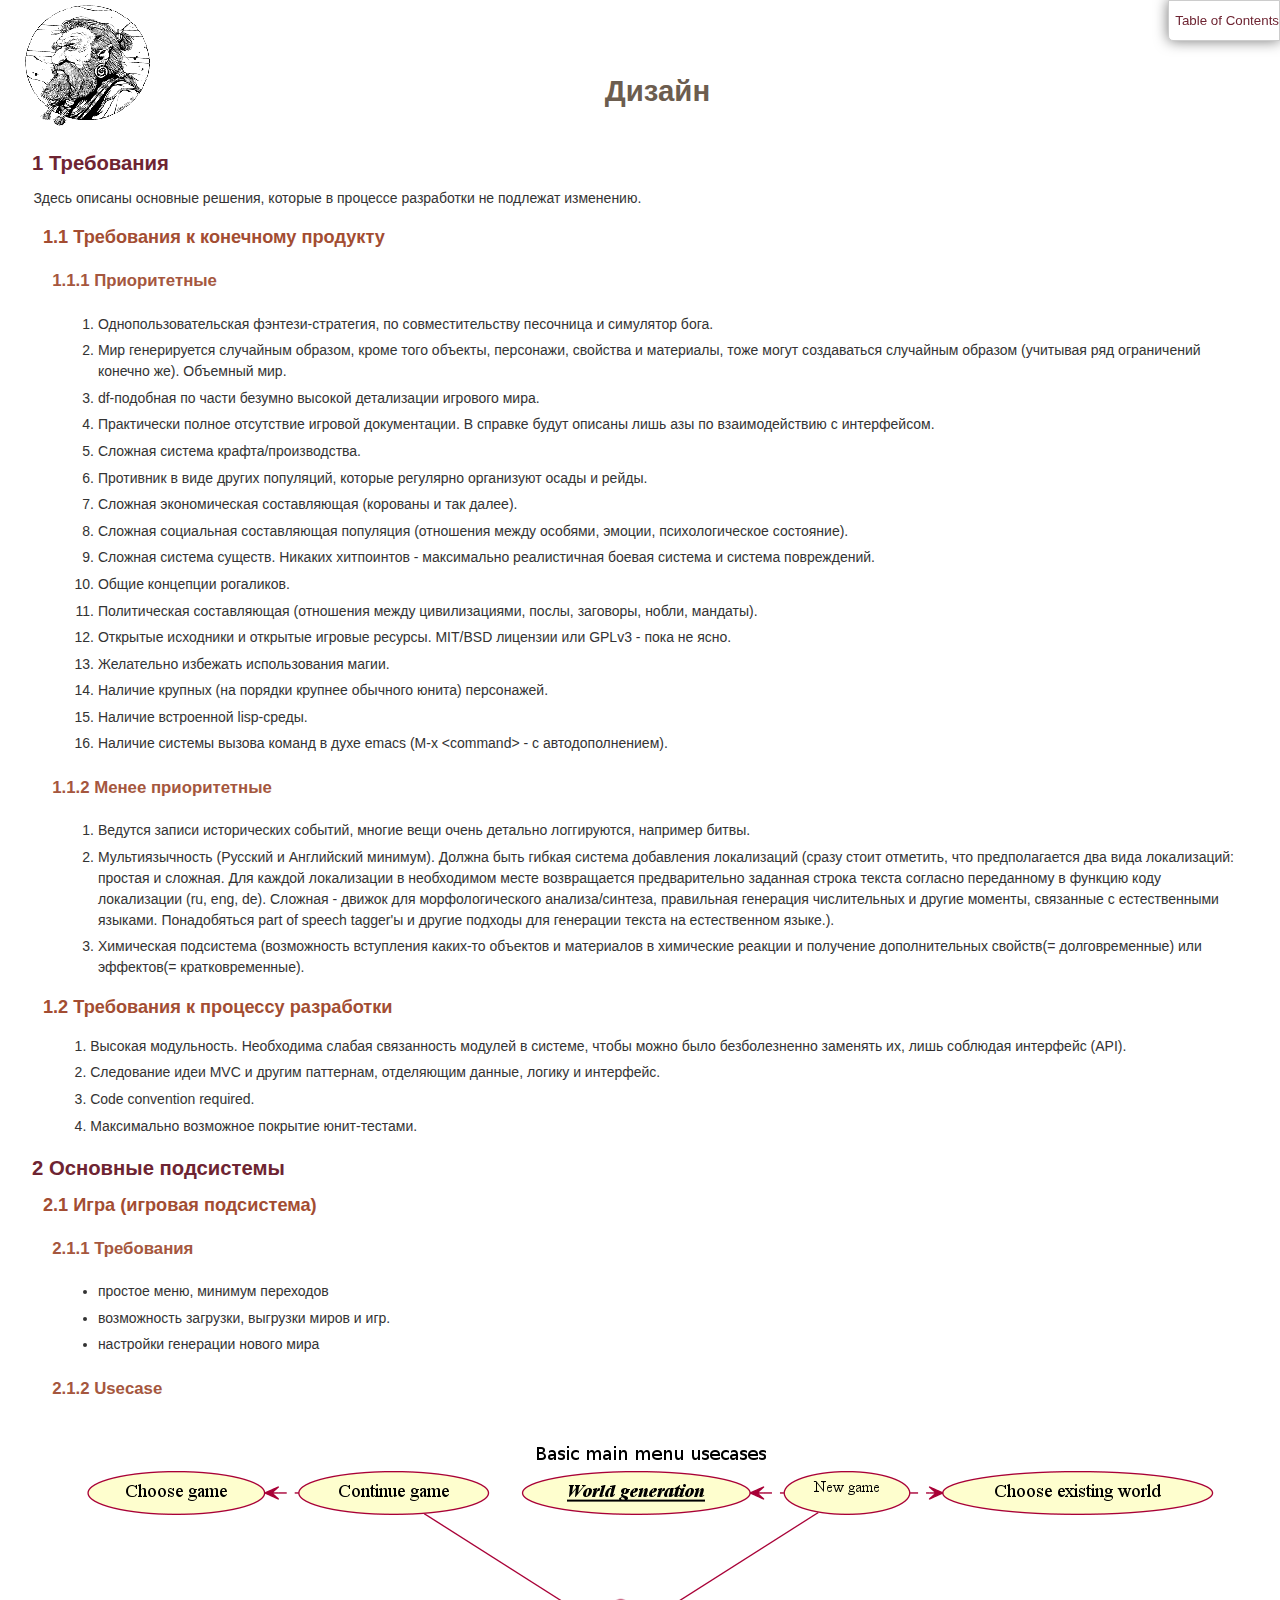
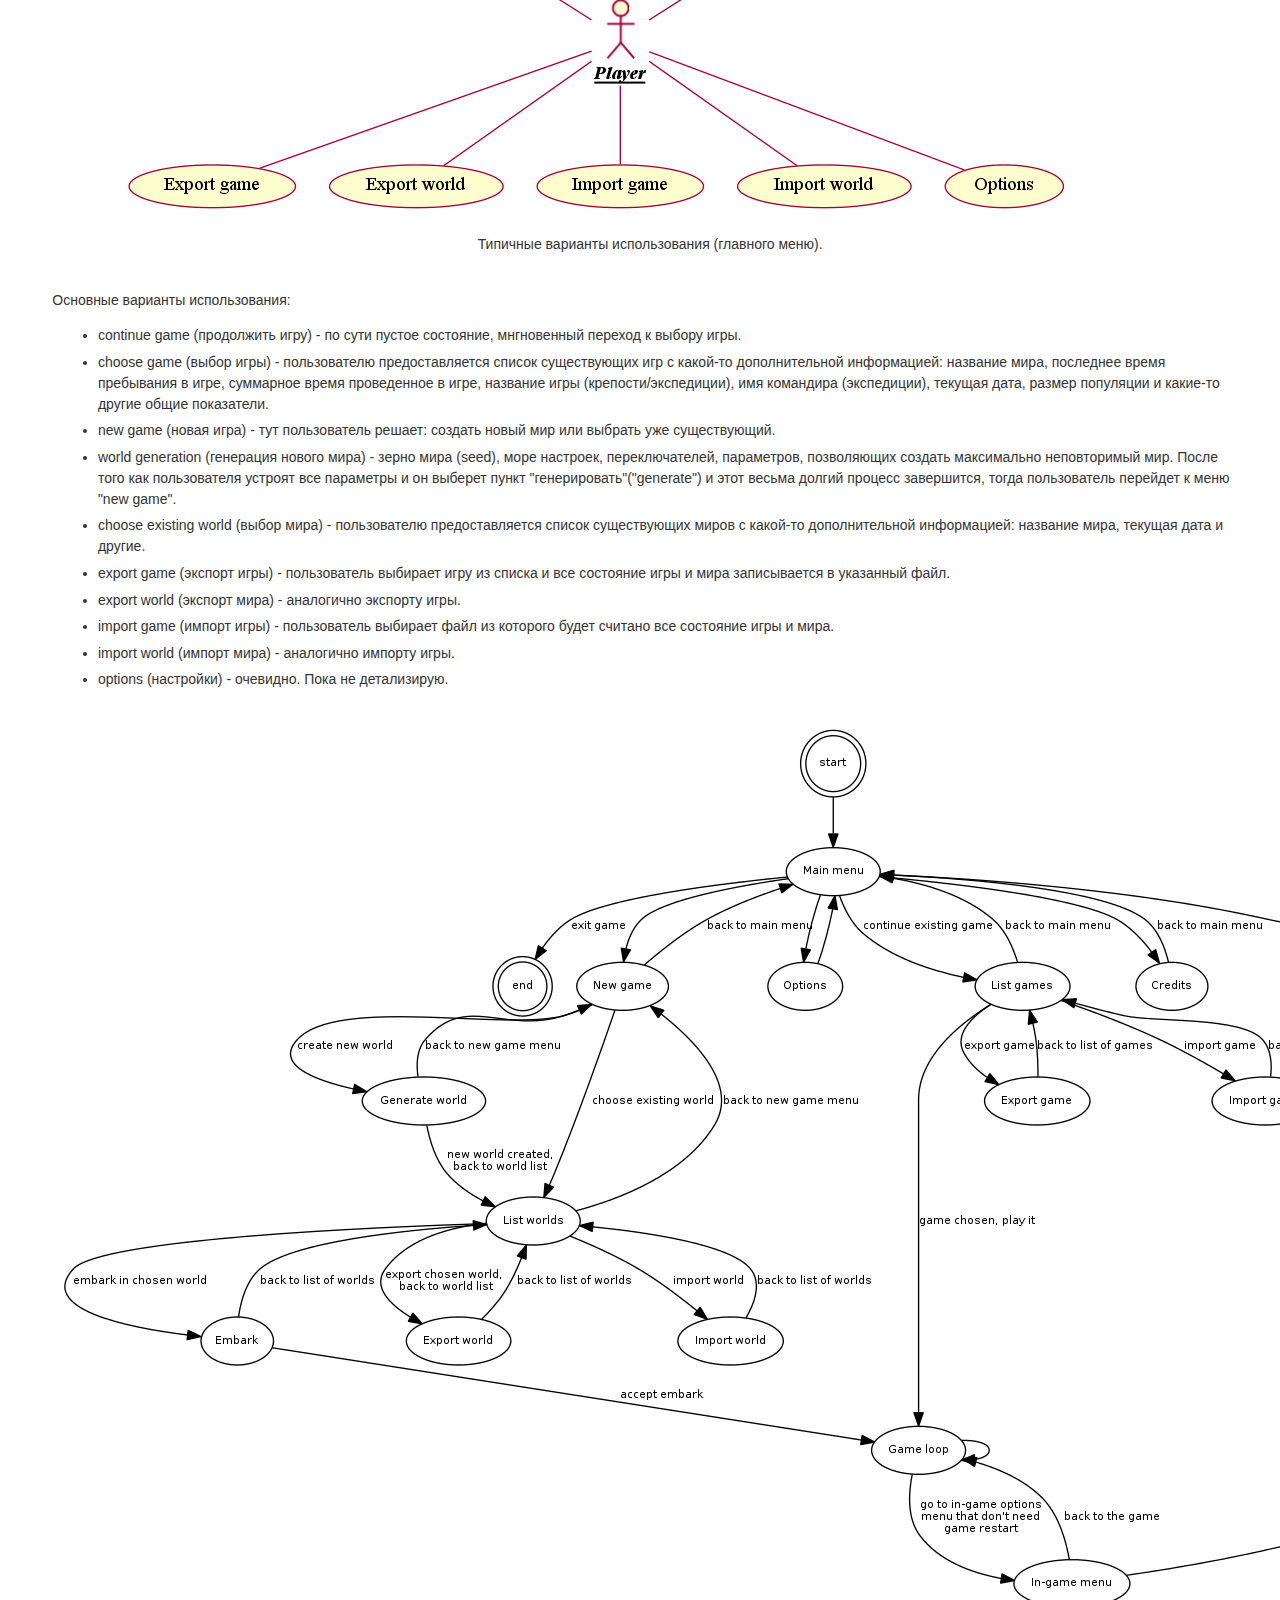
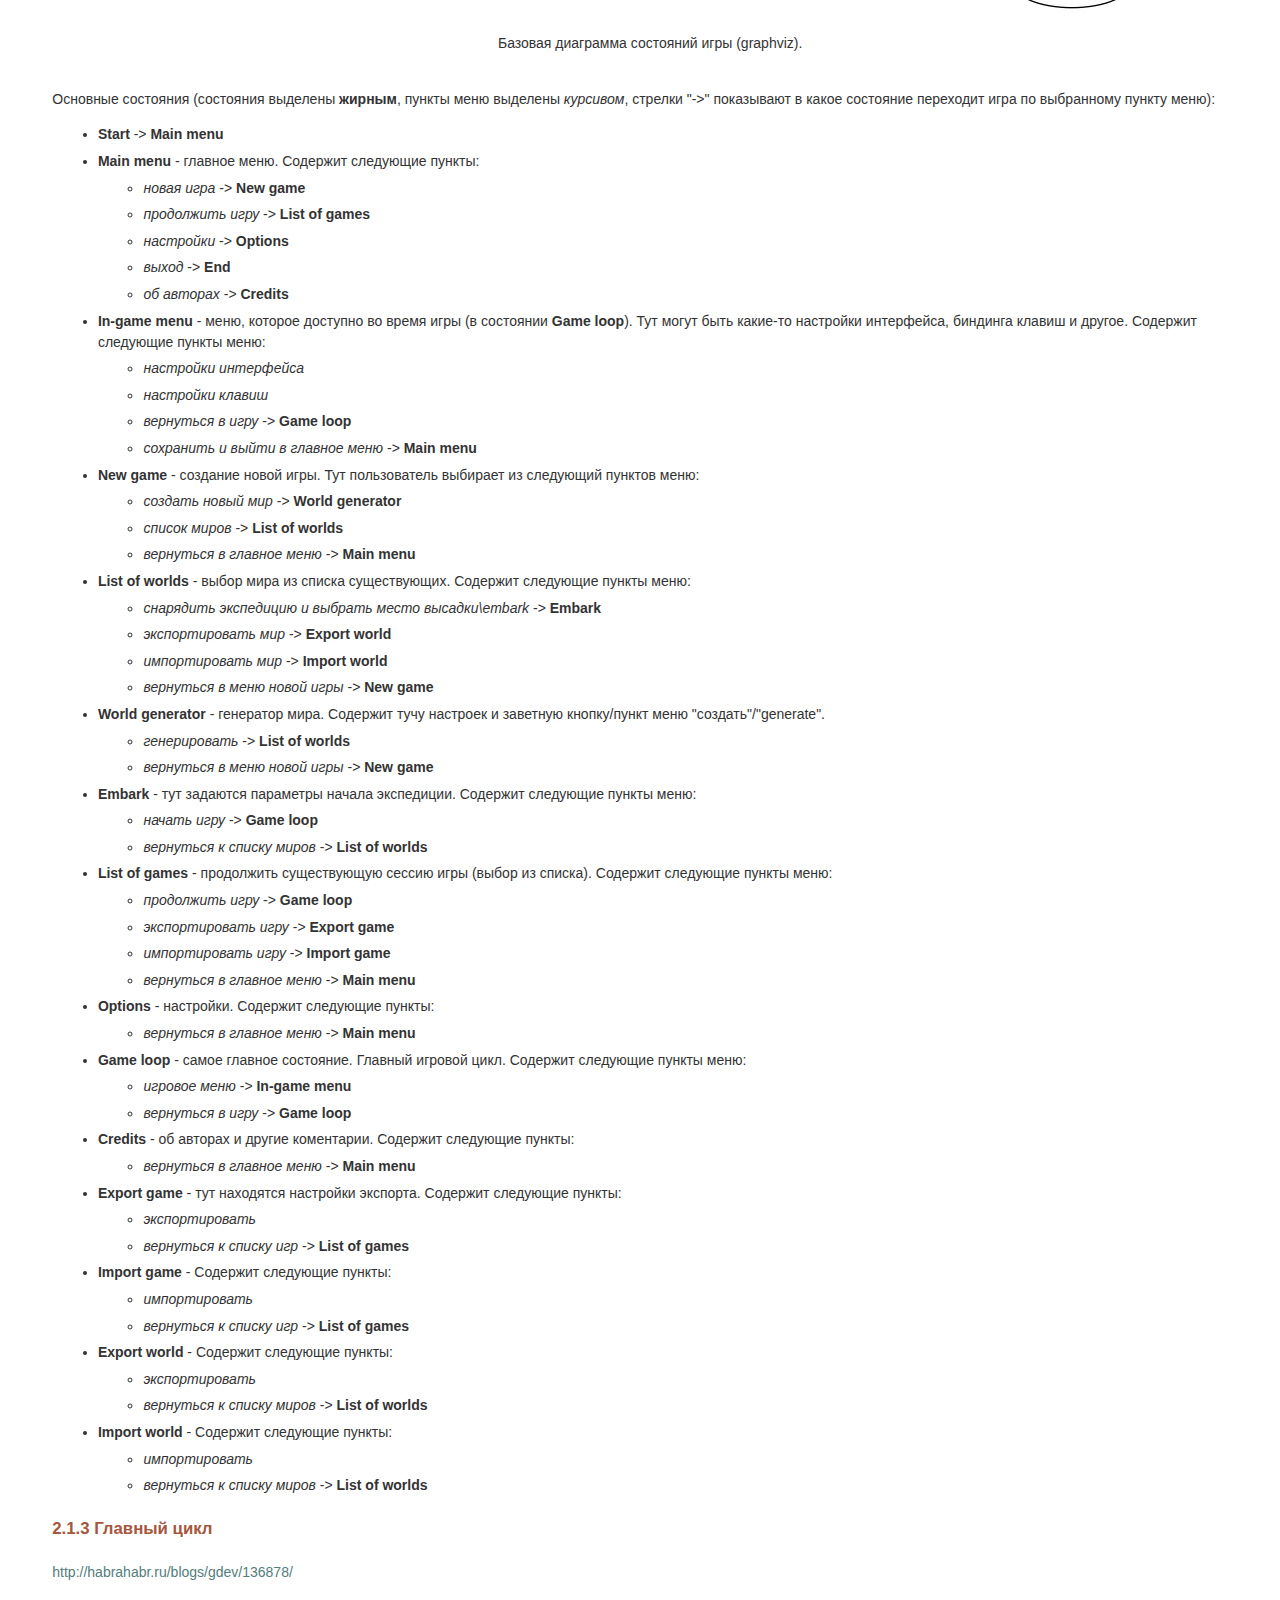
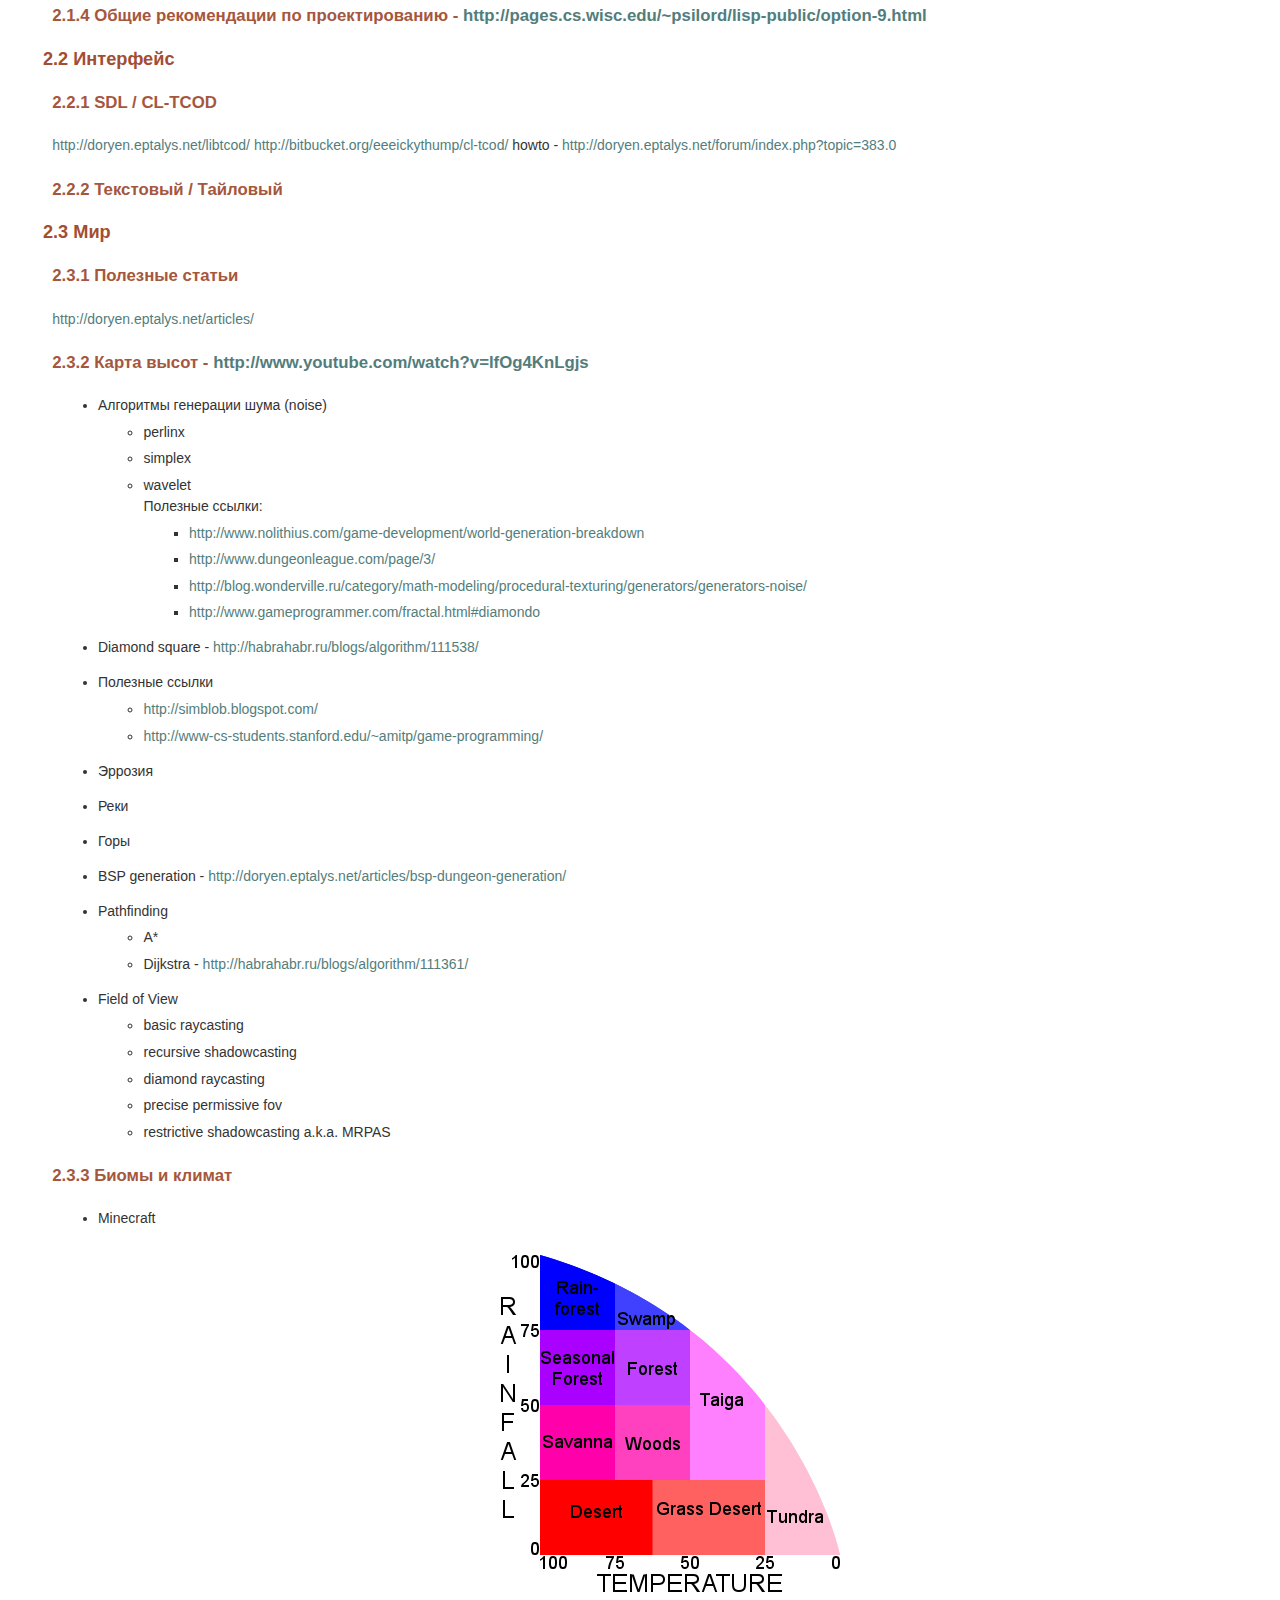
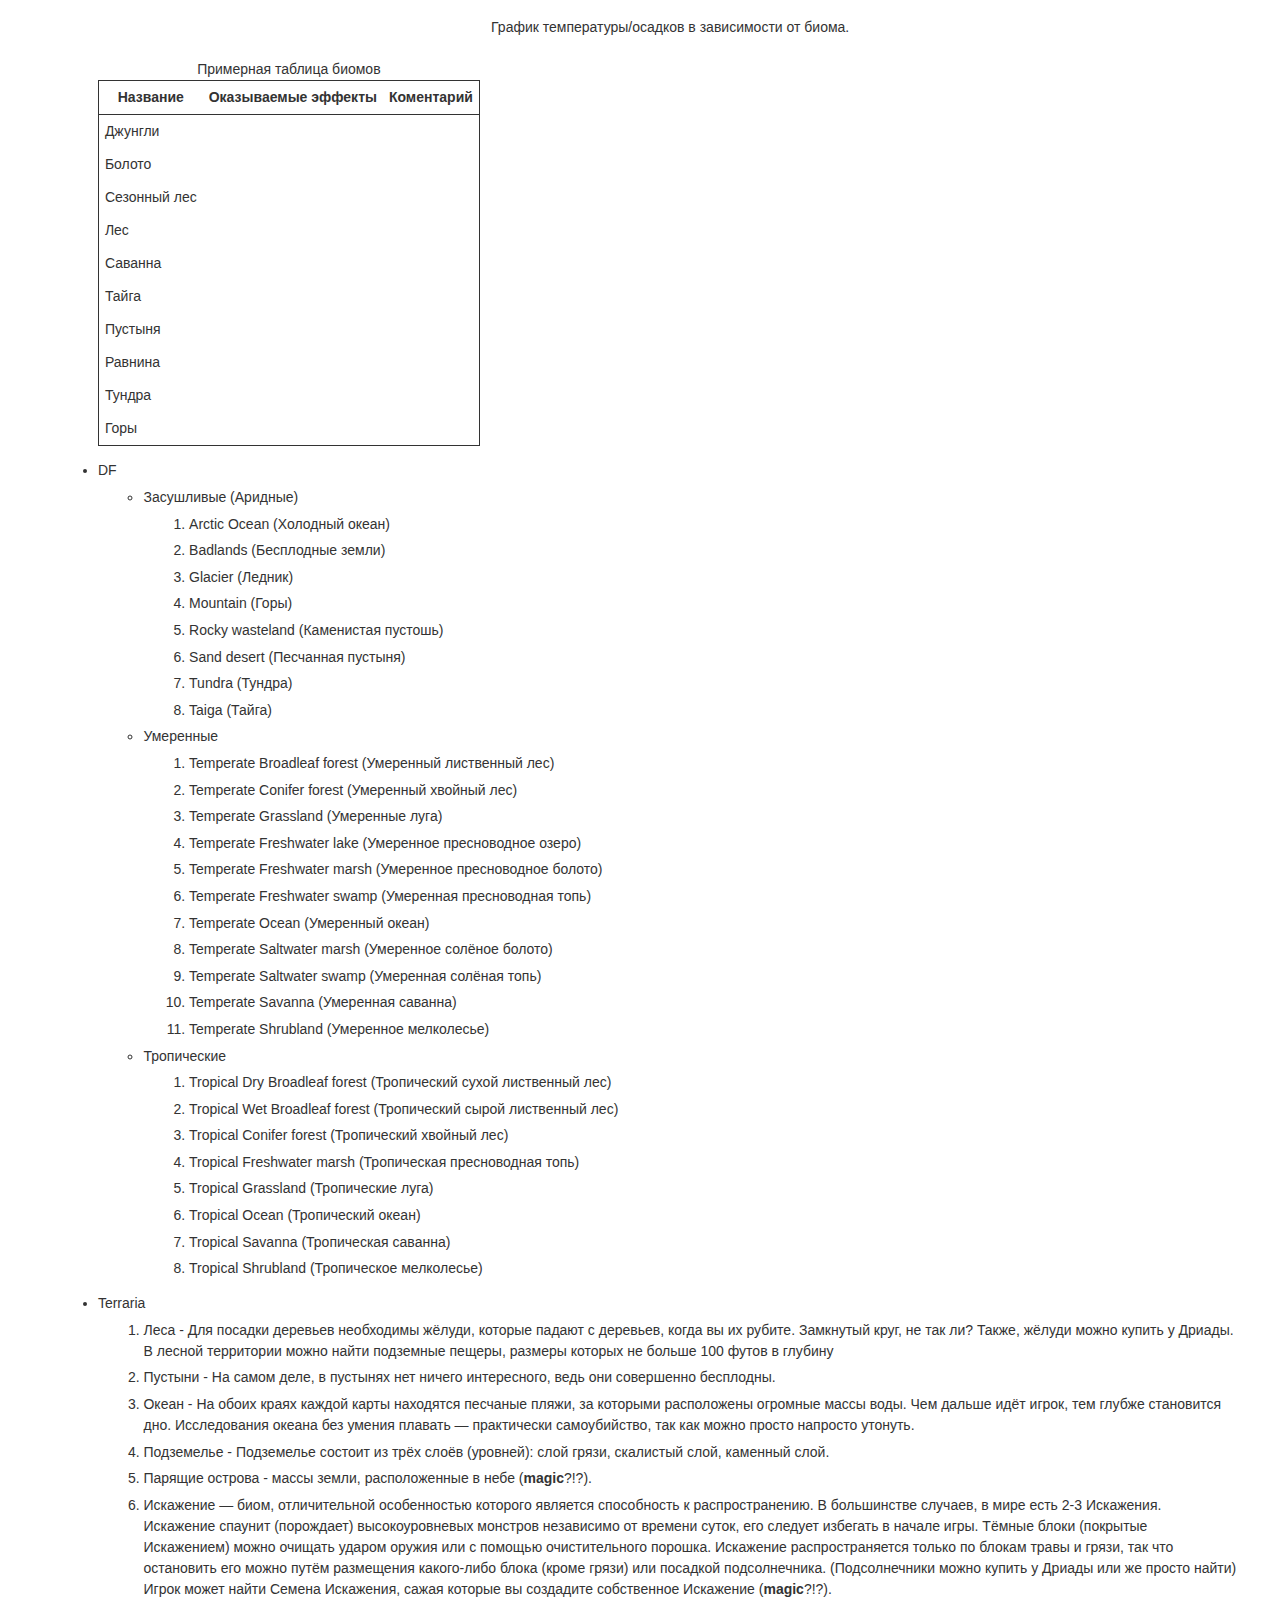
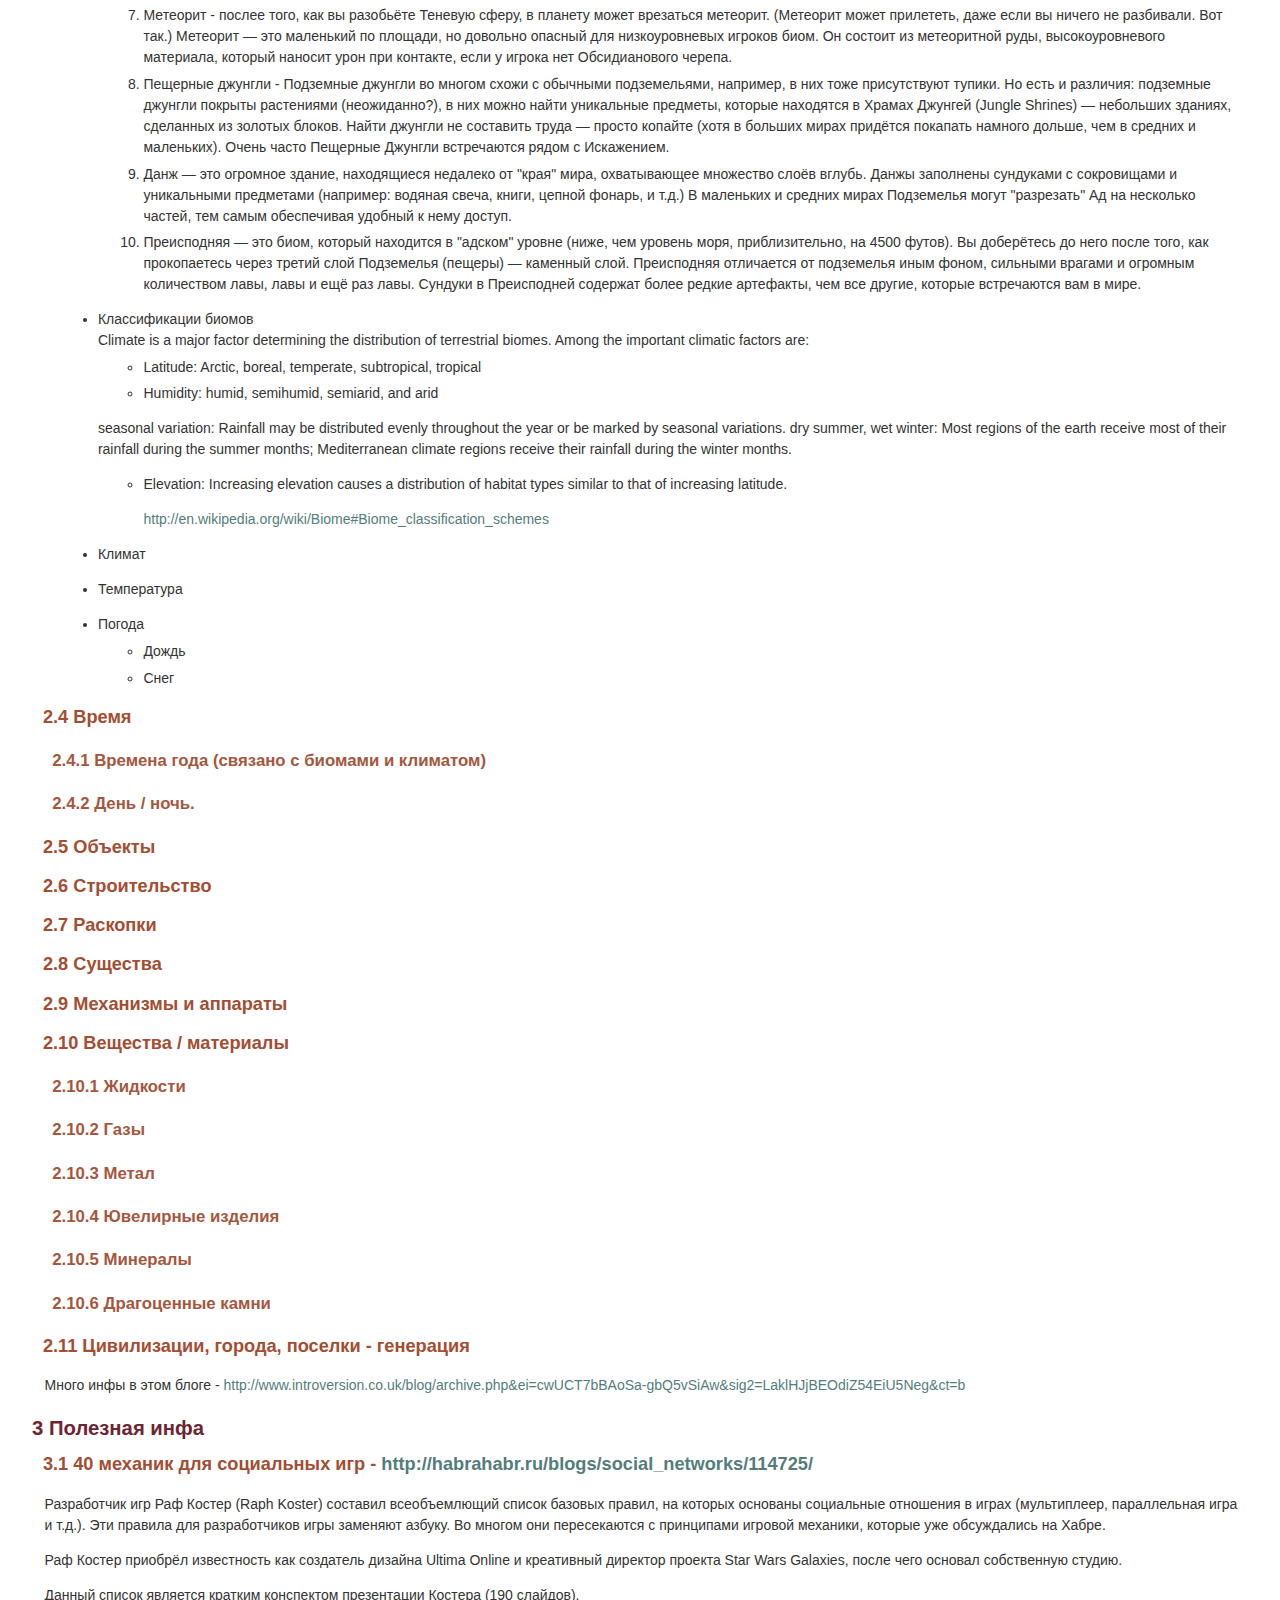
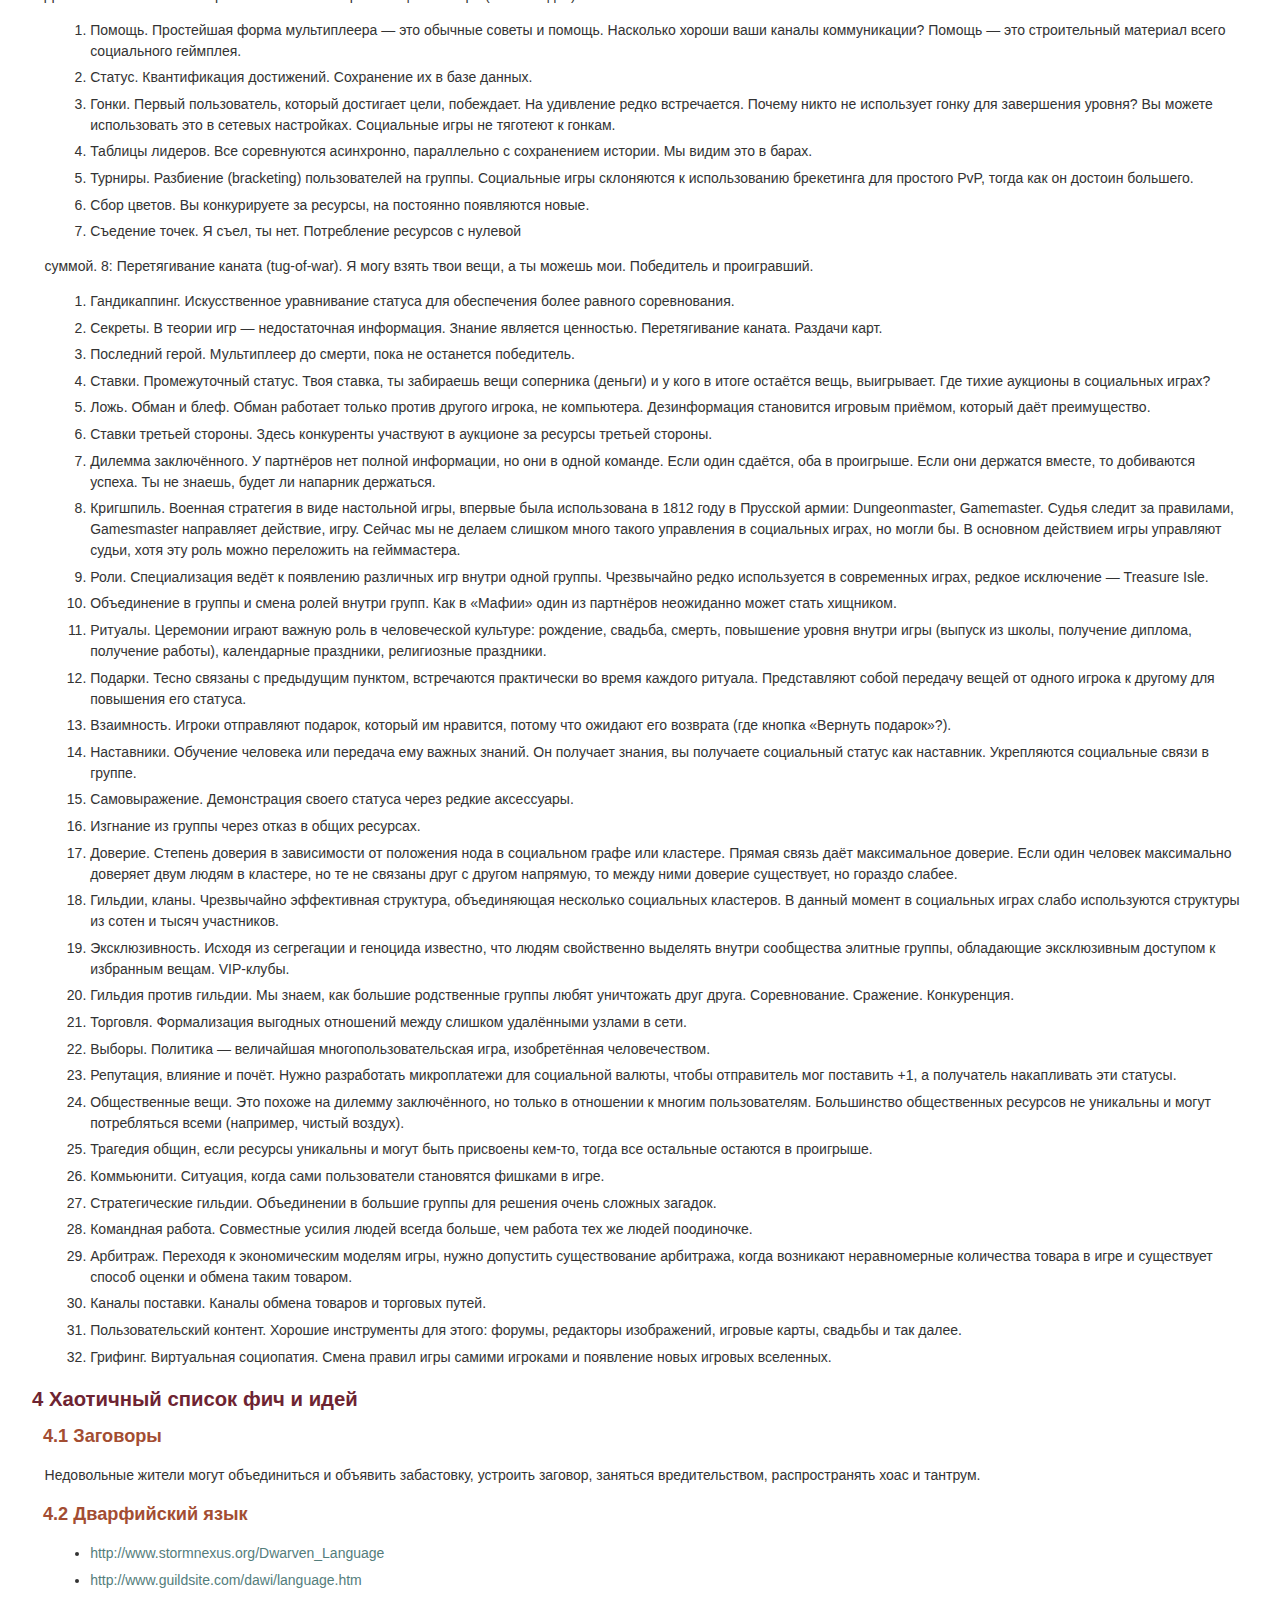
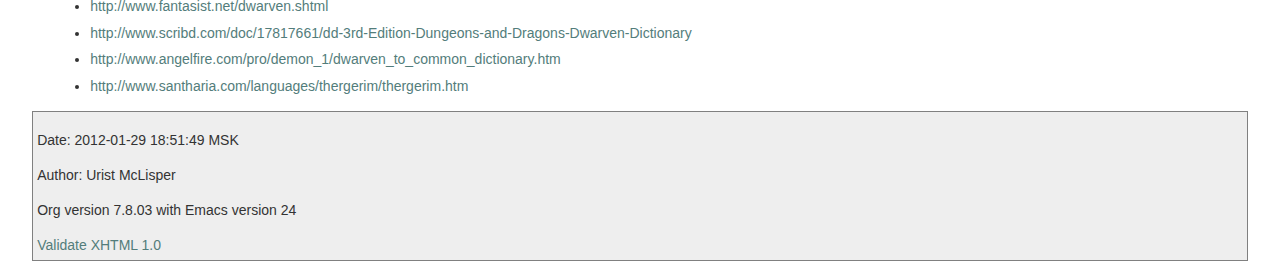
==== design.html @ 1c2ec96a "Проведена реструктуризация." ====
<?xml version="1.0" encoding="utf-8"?>
<!DOCTYPE html PUBLIC "-//W3C//DTD XHTML 1.0 Strict//EN"
               "http://www.w3.org/TR/xhtml1/DTD/xhtml1-strict.dtd">
<html xmlns="http://www.w3.org/1999/xhtml" lang="en" xml:lang="en">
<head>
<title>Дизайн</title>
<meta http-equiv="Content-Type" content="text/html;charset=utf-8"/>
<meta name="title" content="Дизайн"/>
<meta name="generator" content="Org-mode"/>
<meta name="generated" content="2012-01-29 18:51:49 MSK"/>
<meta name="author" content="Urist McLisper"/>
<meta name="description" content=""/>
<meta name="keywords" content=""/>
<style type="text/css">
 <!--/*--><![CDATA[/*><!--*/
  html { font-family: Times, serif; font-size: 12pt; }
  .title  { text-align: center; }
  .todo   { color: red; }
  .done   { color: green; }
  .tag    { background-color: #add8e6; font-weight:normal }
  .target { }
  .timestamp { color: #bebebe; }
  .timestamp-kwd { color: #5f9ea0; }
  .right  {margin-left:auto; margin-right:0px;  text-align:right;}
  .left   {margin-left:0px;  margin-right:auto; text-align:left;}
  .center {margin-left:auto; margin-right:auto; text-align:center;}
  p.verse { margin-left: 3% }
  pre {
	border: 1pt solid #AEBDCC;
	background-color: #F3F5F7;
	padding: 5pt;
	font-family: courier, monospace;
        font-size: 90%;
        overflow:auto;
  }
  table { border-collapse: collapse; }
  td, th { vertical-align: top;  }
  th.right  { text-align:center;  }
  th.left   { text-align:center;   }
  th.center { text-align:center; }
  td.right  { text-align:right;  }
  td.left   { text-align:left;   }
  td.center { text-align:center; }
  dt { font-weight: bold; }
  div.figure { padding: 0.5em; }
  div.figure p { text-align: center; }
  div.inlinetask {
    padding:10px;
    border:2px solid gray;
    margin:10px;
    background: #ffffcc;
  }
  textarea { overflow-x: auto; }
  .linenr { font-size:smaller }
  .code-highlighted {background-color:#ffff00;}
  .org-info-js_info-navigation { border-style:none; }
  #org-info-js_console-label { font-size:10px; font-weight:bold;
                               white-space:nowrap; }
  .org-info-js_search-highlight {background-color:#ffff00; color:#000000;
                                 font-weight:bold; }
  /*]]>*/-->
</style>
<link rel="stylesheet" type="text/css" href="css/worg.css" />
<script type="text/javascript">
<!--/*--><![CDATA[/*><!--*/
 function CodeHighlightOn(elem, id)
 {
   var target = document.getElementById(id);
   if(null != target) {
     elem.cacheClassElem = elem.className;
     elem.cacheClassTarget = target.className;
     target.className = "code-highlighted";
     elem.className   = "code-highlighted";
   }
 }
 function CodeHighlightOff(elem, id)
 {
   var target = document.getElementById(id);
   if(elem.cacheClassElem)
     elem.className = elem.cacheClassElem;
   if(elem.cacheClassTarget)
     target.className = elem.cacheClassTarget;
 }
/*]]>*///-->
</script>

</head>
<body>

<div id="preamble">

</div>

<div id="content">
<h1 class="title">Дизайн</h1>


<div id="table-of-contents">
<h2>Table of Contents</h2>
<div id="text-table-of-contents">
<ul>
<li><a href="#sec-1">1 Требования</a>
<ul>
<li><a href="#sec-1-1">1.1 Требования к конечному продукту</a>
<ul>
<li><a href="#sec-1-1-1">1.1.1 Приоритетные</a></li>
<li><a href="#sec-1-1-2">1.1.2 Менее приоритетные</a></li>
</ul>
</li>
<li><a href="#sec-1-2">1.2 Требования к процессу разработки</a></li>
</ul>
</li>
<li><a href="#sec-2">2 Основные подсистемы</a>
<ul>
<li><a href="#sec-2-1">2.1 Игра (игровая подсистема)</a>
<ul>
<li><a href="#sec-2-1-1">2.1.1 Требования</a></li>
<li><a href="#sec-2-1-2">2.1.2 Usecase</a></li>
<li><a href="#sec-2-1-3">2.1.3 Главный цикл</a></li>
<li><a href="#sec-2-1-4">2.1.4 Общие рекомендации по проектированию - http://pages.cs.wisc.edu/~psilord/lisp-public/option-9.html</a></li>
</ul>
</li>
<li><a href="#sec-2-2">2.2 Интерфейс</a>
<ul>
<li><a href="#sec-2-2-1">2.2.1 SDL / CL-TCOD</a></li>
<li><a href="#sec-2-2-2">2.2.2 Текстовый / Тайловый</a></li>
</ul>
</li>
<li><a href="#sec-2-3">2.3 Мир</a>
<ul>
<li><a href="#sec-2-3-1">2.3.1 Полезные статьи</a></li>
<li><a href="#sec-2-3-2">2.3.2 Карта высот - http://www.youtube.com/watch?v=lfOg4KnLgjs</a></li>
<li><a href="#sec-2-3-3">2.3.3 Биомы и климат</a></li>
</ul>
</li>
<li><a href="#sec-2-4">2.4 Время</a>
<ul>
<li><a href="#sec-2-4-1">2.4.1 Времена года (связано с биомами и климатом)</a></li>
<li><a href="#sec-2-4-2">2.4.2 День / ночь.</a></li>
</ul>
</li>
<li><a href="#sec-2-5">2.5 Объекты</a></li>
<li><a href="#sec-2-6">2.6 Строительство</a></li>
<li><a href="#sec-2-7">2.7 Раскопки</a></li>
<li><a href="#sec-2-8">2.8 Существа</a></li>
<li><a href="#sec-2-9">2.9 Механизмы и аппараты</a></li>
<li><a href="#sec-2-10">2.10 Вещества / материалы</a>
<ul>
<li><a href="#sec-2-10-1">2.10.1 Жидкости</a></li>
<li><a href="#sec-2-10-2">2.10.2 Газы</a></li>
<li><a href="#sec-2-10-3">2.10.3 Метал</a></li>
<li><a href="#sec-2-10-4">2.10.4 Ювелирные изделия</a></li>
<li><a href="#sec-2-10-5">2.10.5 Минералы</a></li>
<li><a href="#sec-2-10-6">2.10.6 Драгоценные камни</a></li>
</ul>
</li>
<li><a href="#sec-2-11">2.11 Цивилизации, города, поселки - генерация</a></li>
</ul>
</li>
<li><a href="#sec-3">3 Полезная инфа</a>
<ul>
<li><a href="#sec-3-1">3.1 40 механик для социальных игр - http://habrahabr.ru/blogs/social_networks/114725/</a></li>
</ul>
</li>
<li><a href="#sec-4">4 Хаотичный список фич и идей</a>
<ul>
<li><a href="#sec-4-1">4.1 Заговоры</a></li>
<li><a href="#sec-4-2">4.2 Дварфийский язык</a></li>
</ul>
</li>
</ul>
</div>
</div>

<div id="outline-container-1" class="outline-2">
<h2 id="sec-1"><span class="section-number-2">1</span> Требования</h2>
<div class="outline-text-2" id="text-1">

<p>Здесь описаны основные решения, которые в процессе разработки не
подлежат изменению.
</p>
</div>

<div id="outline-container-1-1" class="outline-3">
<h3 id="sec-1-1"><span class="section-number-3">1.1</span> Требования к конечному продукту</h3>
<div class="outline-text-3" id="text-1-1">


</div>

<div id="outline-container-1-1-1" class="outline-4">
<h4 id="sec-1-1-1"><span class="section-number-4">1.1.1</span> Приоритетные</h4>
<div class="outline-text-4" id="text-1-1-1">

<ol>
<li>Однопользовательская фэнтези-стратегия, по совместительству
   песочница и симулятор бога.
</li>
<li>Мир генерируется случайным образом, кроме того объекты, персонажи,
   свойства и материалы, тоже могут создаваться случайным образом
   (учитывая ряд ограничений конечно же). Объемный мир.
</li>
<li>df-подобная по части безумно высокой детализации игрового мира.
</li>
<li>Практически полное отсутствие игровой документации. В справке будут
   описаны лишь азы по взаимодействию с интерфейсом.
</li>
<li>Сложная система крафта/производства.
</li>
<li>Противник в виде других популяций, которые регулярно организуют
   осады и рейды.
</li>
<li>Сложная экономическая составляющая (корованы и так далее).
</li>
<li>Сложная социальная составляющая популяция (отношения между особями,
   эмоции, психологическое состояние).
</li>
<li>Сложная система существ. Никаких хитпоинтов - максимально
   реалистичная боевая система и система повреждений.
</li>
<li>Общие концепции рогаликов.
</li>
<li>Политическая составляющая (отношения между цивилизациями, послы,
    заговоры, нобли, мандаты).
</li>
<li>Открытые исходники и открытые игровые ресурсы. MIT/BSD лицензии или
     GPLv3 - пока не ясно.
</li>
<li>Желательно избежать использования магии.
</li>
<li>Наличие крупных (на порядки крупнее обычного юнита) персонажей.
</li>
<li>Наличие встроенной lisp-среды.
</li>
<li>Наличие системы вызова команд в духе emacs (M-x &lt;command&gt; - с автодополнением). 
</li>
</ol>

</div>

</div>

<div id="outline-container-1-1-2" class="outline-4">
<h4 id="sec-1-1-2"><span class="section-number-4">1.1.2</span> Менее приоритетные</h4>
<div class="outline-text-4" id="text-1-1-2">

<ol>
<li>Ведутся записи исторических событий, многие вещи очень детально
   логгируются, например битвы.
</li>
<li>Мультиязычность (Русский и Английский минимум). Должна быть гибкая
   система добавления локализаций (сразу стоит отметить, что
   предполагается два вида локализаций: простая и сложная. Для каждой
   локализации в необходимом месте возвращается предварительно
   заданная строка текста согласно переданному в функцию коду
   локализации (ru, eng, de). Сложная - движок для морфологического анализа/синтеза,
   правильная генерация числительных и другие моменты, связанные с
   естественными языками. Понадобяться part of speech tagger'ы и
   другие подходы для генерации текста на естественном языке.).
</li>
<li>Химическая подсистема (возможность вступления каких-то объектов и
   материалов в химические реакции и получение дополнительных
   свойств(= долговременные) или эффектов(= кратковременные).
</li>
</ol>

</div>
</div>

</div>

<div id="outline-container-1-2" class="outline-3">
<h3 id="sec-1-2"><span class="section-number-3">1.2</span> Требования к процессу разработки</h3>
<div class="outline-text-3" id="text-1-2">

<ol>
<li>Высокая модульность. Необходима слабая связанность модулей в
   системе, чтобы можно было безболезненно заменять их, лишь соблюдая
   интерфейс (API).
</li>
<li>Следование идеи MVC и другим паттернам, отделяющим данные, логику и интерфейс.
</li>
<li>Code convention required.
</li>
<li>Максимально возможное покрытие юнит-тестами.
</li>
</ol>

</div>
</div>

</div>

<div id="outline-container-2" class="outline-2">
<h2 id="sec-2"><span class="section-number-2">2</span> Основные подсистемы</h2>
<div class="outline-text-2" id="text-2">


</div>

<div id="outline-container-2-1" class="outline-3">
<h3 id="sec-2-1"><span class="section-number-3">2.1</span> Игра (игровая подсистема)</h3>
<div class="outline-text-3" id="text-2-1">


</div>

<div id="outline-container-2-1-1" class="outline-4">
<h4 id="sec-2-1-1"><span class="section-number-4">2.1.1</span> Требования</h4>
<div class="outline-text-4" id="text-2-1-1">

<ul>
<li>простое меню, минимум переходов
</li>
<li>возможность загрузки, выгрузки миров и игр.
</li>
<li>настройки генерации нового мира
</li>
</ul>

</div>

</div>

<div id="outline-container-2-1-2" class="outline-4">
<h4 id="sec-2-1-2"><span class="section-number-4">2.1.2</span> Usecase</h4>
<div class="outline-text-4" id="text-2-1-2">




<div class="figure">
<p><img src="./img/plantuml-usecases-main-menu.png"  alt="./img/plantuml-usecases-main-menu.png" /></p>
<p>Типичные варианты использования (главного меню).</p>
</div>

<p>
Основные варианты использования:
</p><ul>
<li>continue game (продолжить игру) - по сути пустое состояние,
  мнгновенный переход к выбору игры.
</li>
<li>choose game (выбор игры) - пользователю предоставляется список
  существующих игр с какой-то дополнительной информацией: название
  мира, последнее время пребывания в игре, суммарное время проведенное
  в игре, название игры (крепости/экспедиции), имя командира
  (экспедиции), текущая дата, размер популяции и какие-то другие общие
  показатели.
</li>
<li>new game (новая игра) - тут пользователь решает: создать новый мир
  или выбрать уже существующий.
</li>
<li>world generation (генерация нового мира) - зерно мира (seed), море настроек,
  переключателей, параметров, позволяющих создать максимально
  неповторимый мир. После того как пользователя устроят все параметры
  и он выберет пункт "генерировать"("generate") и этот весьма долгий
  процесс завершится, тогда пользователь перейдет к меню "new game".
</li>
<li>choose existing world (выбор мира) - пользователю предоставляется список
  существующих миров с какой-то дополнительной информацией: название
  мира, текущая дата и другие.
</li>
<li>export game (экспорт игры) - пользователь выбирает игру из списка и
  все состояние игры и мира записывается в указанный файл.
</li>
<li>export world (экспорт мира) - аналогично экспорту игры.
</li>
<li>import game (импорт игры) - пользователь выбирает файл из которого
  будет считано все состояние игры и мира. 
</li>
<li>import world (импорт мира) - аналогично импорту игры.
</li>
<li>options (настройки) - очевидно. Пока не детализирую.
</li>
</ul>






<div class="figure">
<p><img src="./img/graphviz-state-main-menu.png"  alt="./img/graphviz-state-main-menu.png" /></p>
<p>Базовая диаграмма состояний игры (graphviz).</p>
</div>

<p>
Основные состояния (состояния выделены <b>жирным</b>, пункты меню выделены
<i>курсивом</i>, стрелки "-&gt;" показывают в какое состояние переходит игра по
выбранному пункту меню):
</p><ul>
<li><b>Start</b> -&gt; <b>Main menu</b>
</li>
<li><b>Main menu</b> - главное меню. Содержит следующие пункты:
<ul>
<li><i>новая игра</i>      -&gt; <b>New game</b>
</li>
<li><i>продолжить игру</i> -&gt; <b>List of games</b>
</li>
<li><i>настройки</i>       -&gt; <b>Options</b>
</li>
<li><i>выход</i>           -&gt; <b>End</b>
</li>
<li><i>об авторах</i>      -&gt; <b>Credits</b>
</li>
</ul>

</li>
<li><b>In-game menu</b> - меню, которое доступно во время игры (в состоянии
  <b>Game loop</b>). Тут могут быть какие-то настройки интерфейса, биндинга
  клавиш и другое. Содержит следующие пункты меню:
<ul>
<li><i>настройки интерфейса</i>
</li>
<li><i>настройки клавиш</i>
</li>
<li><i>вернуться в игру</i>                 -&gt; <b>Game loop</b>
</li>
<li><i>сохранить и выйти в главное меню</i> -&gt; <b>Main menu</b>
</li>
</ul>

</li>
<li><b>New game</b> - создание новой игры. Тут пользователь выбирает из
  следующий пунктов меню:
<ul>
<li><i>создать новый мир</i>        -&gt; <b>World generator</b>
</li>
<li><i>список миров</i>             -&gt; <b>List of worlds</b>
</li>
<li><i>вернуться в главное меню</i> -&gt; <b>Main menu</b>
</li>
</ul>

</li>
<li><b>List of worlds</b> - выбор мира из списка существующих. Содержит
  следующие пункты меню:
<ul>
<li><i>снарядить экспедицию и выбрать место высадки\embark</i> -&gt; <b>Embark</b>
</li>
<li><i>экспортировать мир</i>                                  -&gt; <b>Export world</b>
</li>
<li><i>импортировать мир</i>                                   -&gt; <b>Import world</b>
</li>
<li><i>вернуться в меню новой игры</i>                         -&gt; <b>New game</b>
</li>
</ul>

</li>
<li><b>World generator</b> - генератор мира. Содержит тучу настроек и
  заветную кнопку/пункт меню "создать"/"generate".
<ul>
<li><i>генерировать</i>                -&gt; <b>List of worlds</b>
</li>
<li><i>вернуться в меню новой игры</i> -&gt; <b>New game</b>
</li>
</ul>

</li>
<li><b>Embark</b> - тут задаются параметры начала экспедиции. Содержит
  следующие пункты меню:
<ul>
<li><i>начать игру</i>              -&gt; <b>Game loop</b>
</li>
<li><i>вернуться к списку миров</i> -&gt; <b>List of worlds</b>
</li>
</ul>

</li>
<li><b>List of games</b> - продолжить существующую сессию игры (выбор из
  списка). Содержит следующие пункты меню:
<ul>
<li><i>продолжить игру</i>          -&gt; <b>Game loop</b>
</li>
<li><i>экспортировать игру</i>      -&gt; <b>Export game</b>
</li>
<li><i>импортировать игру</i>       -&gt; <b>Import game</b>
</li>
<li><i>вернуться в главное меню</i> -&gt; <b>Main menu</b>
</li>
</ul>

</li>
<li><b>Options</b> - настройки. Содержит следующие пункты:
<ul>
<li><i>вернуться в главное меню</i> -&gt; <b>Main menu</b>
</li>
</ul>

</li>
<li><b>Game loop</b> - самое главное состояние. Главный игровой
  цикл. Содержит следующие пункты меню:
<ul>
<li><i>игровое меню</i>     -&gt; <b>In-game menu</b>
</li>
<li><i>вернуться в игру</i> -&gt; <b>Game loop</b>
</li>
</ul>

</li>
<li><b>Credits</b> - об авторах и другие коментарии. Содержит следующие
  пункты:
<ul>
<li><i>вернуться в главное меню</i> -&gt; <b>Main menu</b>
</li>
</ul>

</li>
<li><b>Export game</b> - тут находятся настройки экспорта. Содержит следующие
  пункты:
<ul>
<li><i>экспортировать</i>
</li>
<li><i>вернуться к списку игр</i> -&gt; <b>List of games</b>
</li>
</ul>

</li>
<li><b>Import game</b> - Содержит следующие
  пункты:
<ul>
<li><i>импортировать</i>
</li>
<li><i>вернуться к списку игр</i> -&gt; <b>List of games</b>
</li>
</ul>

</li>
<li><b>Export world</b> - Содержит следующие
  пункты:
<ul>
<li><i>экспортировать</i>
</li>
<li><i>вернуться к списку миров</i> -&gt; <b>List of worlds</b>
</li>
</ul>

</li>
<li><b>Import world</b> - Содержит следующие
  пункты:
<ul>
<li><i>импортировать</i>
</li>
<li><i>вернуться к списку миров</i> -&gt; <b>List of worlds</b>
</li>
</ul>

</li>
</ul>


</div>

</div>

<div id="outline-container-2-1-3" class="outline-4">
<h4 id="sec-2-1-3"><span class="section-number-4">2.1.3</span> Главный цикл</h4>
<div class="outline-text-4" id="text-2-1-3">

<p><a href="http://habrahabr.ru/blogs/gdev/136878/">http://habrahabr.ru/blogs/gdev/136878/</a>
</p></div>

</div>

<div id="outline-container-2-1-4" class="outline-4">
<h4 id="sec-2-1-4"><span class="section-number-4">2.1.4</span> Общие рекомендации по проектированию - <a href="http://pages.cs.wisc.edu/~psilord/lisp-public/option-9.html">http://pages.cs.wisc.edu/~psilord/lisp-public/option-9.html</a></h4>
<div class="outline-text-4" id="text-2-1-4">

</div>
</div>

</div>

<div id="outline-container-2-2" class="outline-3">
<h3 id="sec-2-2"><span class="section-number-3">2.2</span> Интерфейс</h3>
<div class="outline-text-3" id="text-2-2">


</div>

<div id="outline-container-2-2-1" class="outline-4">
<h4 id="sec-2-2-1"><span class="section-number-4">2.2.1</span> SDL / CL-TCOD</h4>
<div class="outline-text-4" id="text-2-2-1">

<p><a href="http://doryen.eptalys.net/libtcod/">http://doryen.eptalys.net/libtcod/</a>
<a href="http://bitbucket.org/eeeickythump/cl-tcod/">http://bitbucket.org/eeeickythump/cl-tcod/</a>
howto - <a href="http://doryen.eptalys.net/forum/index.php?topic=383.0">http://doryen.eptalys.net/forum/index.php?topic=383.0</a>
</p></div>

</div>

<div id="outline-container-2-2-2" class="outline-4">
<h4 id="sec-2-2-2"><span class="section-number-4">2.2.2</span> Текстовый / Тайловый</h4>
<div class="outline-text-4" id="text-2-2-2">

</div>
</div>

</div>

<div id="outline-container-2-3" class="outline-3">
<h3 id="sec-2-3"><span class="section-number-3">2.3</span> Мир</h3>
<div class="outline-text-3" id="text-2-3">


</div>

<div id="outline-container-2-3-1" class="outline-4">
<h4 id="sec-2-3-1"><span class="section-number-4">2.3.1</span> Полезные статьи</h4>
<div class="outline-text-4" id="text-2-3-1">

<p><a href="http://doryen.eptalys.net/articles/">http://doryen.eptalys.net/articles/</a>
</p></div>

</div>

<div id="outline-container-2-3-2" class="outline-4">
<h4 id="sec-2-3-2"><span class="section-number-4">2.3.2</span> Карта высот - <a href="http://www.youtube.com/watch?v=lfOg4KnLgjs">http://www.youtube.com/watch?v=lfOg4KnLgjs</a></h4>
<div class="outline-text-4" id="text-2-3-2">

<ul>
<li id="sec-2-3-2-1">Алгоритмы генерации шума (noise)<br/>
<ul>
<li id="sec-2-3-2-1-1">perlinx<br/>
</li>
</ul>
<ul>
<li id="sec-2-3-2-1-2">simplex<br/>
</li>
</ul>
<ul>
<li id="sec-2-3-2-1-3">wavelet<br/>
Полезные ссылки:
<ul>
<li><a href="http://www.nolithius.com/game-development/world-generation-breakdown">http://www.nolithius.com/game-development/world-generation-breakdown</a>
</li>
<li><a href="http://www.dungeonleague.com/page/3/">http://www.dungeonleague.com/page/3/</a>
</li>
<li><a href="http://blog.wonderville.ru/category/math-modeling/procedural-texturing/generators/generators-noise/">http://blog.wonderville.ru/category/math-modeling/procedural-texturing/generators/generators-noise/</a>
</li>
<li><a href="http://www.gameprogrammer.com/fractal.html#diamondо">http://www.gameprogrammer.com/fractal.html#diamondо</a>
</li>
</ul>

</li>
</ul>
</li>
</ul>
<ul>
<li id="sec-2-3-2-2">Diamond square - <a href="http://habrahabr.ru/blogs/algorithm/111538/">http://habrahabr.ru/blogs/algorithm/111538/</a><br/>
</li>
</ul>
<ul>
<li id="sec-2-3-2-3">Полезные ссылки<br/>
<ul>
<li><a href="http://simblob.blogspot.com/">http://simblob.blogspot.com/</a>
</li>
<li><a href="http://www-cs-students.stanford.edu/~amitp/game-programming/">http://www-cs-students.stanford.edu/~amitp/game-programming/</a>
</li>
</ul>

</li>
</ul>
<ul>
<li id="sec-2-3-2-4">Эррозия<br/>
</li>
</ul>
<ul>
<li id="sec-2-3-2-5">Реки<br/>
</li>
</ul>
<ul>
<li id="sec-2-3-2-6">Горы<br/>
</li>
</ul>
<ul>
<li id="sec-2-3-2-7">BSP generation - <a href="http://doryen.eptalys.net/articles/bsp-dungeon-generation/">http://doryen.eptalys.net/articles/bsp-dungeon-generation/</a><br/>
</li>
</ul>
<ul>
<li id="sec-2-3-2-8">Pathfinding<br/>
<ul>
<li id="sec-2-3-2-8-1">A*<br/>
</li>
</ul>
<ul>
<li id="sec-2-3-2-8-2">Dijkstra - <a href="http://habrahabr.ru/blogs/algorithm/111361/">http://habrahabr.ru/blogs/algorithm/111361/</a><br/>
</li>
</ul>
</li>
</ul>
<ul>
<li id="sec-2-3-2-9">Field of View<br/>
<ul>
<li id="sec-2-3-2-9-1">basic raycasting<br/>
</li>
</ul>
<ul>
<li id="sec-2-3-2-9-2">recursive shadowcasting<br/>
</li>
</ul>
<ul>
<li id="sec-2-3-2-9-3">diamond raycasting<br/>
</li>
</ul>
<ul>
<li id="sec-2-3-2-9-4">precise permissive fov<br/>
</li>
</ul>
<ul>
<li id="sec-2-3-2-9-5">restrictive shadowcasting a.k.a. MRPAS<br/>
</li>
</ul>
</li>
</ul>
</div>

</div>

<div id="outline-container-2-3-3" class="outline-4">
<h4 id="sec-2-3-3"><span class="section-number-4">2.3.3</span> Биомы и климат</h4>
<div class="outline-text-4" id="text-2-3-3">

<ul>
<li id="sec-2-3-3-1">Minecraft<br/>
<div class="figure">
<p><img src="./img/BiomesGraph.png"  alt="./img/BiomesGraph.png" /></p>
<p>График температуры/осадков в зависимости от биома.</p>
</div>

<table border="2" cellspacing="0" cellpadding="6" rules="groups" frame="hsides">
<caption>Примерная таблица биомов</caption>
<colgroup><col class="left" /><col class="left" /><col class="left" />
</colgroup>
<thead>
<tr><th scope="col" class="left">Название</th><th scope="col" class="left">Оказываемые эффекты</th><th scope="col" class="left">Коментарий</th></tr>
</thead>
<tbody>
<tr><td class="left">Джунгли</td><td class="left"></td><td class="left"></td></tr>
<tr><td class="left">Болото</td><td class="left"></td><td class="left"></td></tr>
<tr><td class="left">Сезонный лес</td><td class="left"></td><td class="left"></td></tr>
<tr><td class="left">Лес</td><td class="left"></td><td class="left"></td></tr>
<tr><td class="left">Саванна</td><td class="left"></td><td class="left"></td></tr>
<tr><td class="left">Тайга</td><td class="left"></td><td class="left"></td></tr>
<tr><td class="left">Пустыня</td><td class="left"></td><td class="left"></td></tr>
<tr><td class="left">Равнина</td><td class="left"></td><td class="left"></td></tr>
<tr><td class="left">Тундра</td><td class="left"></td><td class="left"></td></tr>
<tr><td class="left">Горы</td><td class="left"></td><td class="left"></td></tr>
</tbody>
</table>


</li>
</ul>
<ul>
<li id="sec-2-3-3-2">DF<br/>
<ul>
<li id="sec-2-3-3-2-1">Засушливые (Аридные)<br/>
<ol>
<li>Arctic Ocean (Холодный океан)
</li>
<li>Badlands (Бесплодные земли)
</li>
<li>Glacier (Ледник)
</li>
<li>Mountain (Горы)
</li>
<li>Rocky wasteland (Каменистая пустошь)
</li>
<li>Sand desert (Песчанная пустыня)
</li>
<li>Tundra (Тундра)
</li>
<li>Taiga (Тайга)
</li>
</ol>

</li>
</ul>
<ul>
<li id="sec-2-3-3-2-2">Умеренные<br/>
<ol>
<li>Temperate Broadleaf forest (Умеренный лиственный лес)
</li>
<li>Temperate Conifer forest (Умеренный хвойный лес)
</li>
<li>Temperate Grassland (Умеренные луга)
</li>
<li>Temperate Freshwater lake (Умеренное пресноводное озеро)
</li>
<li>Temperate Freshwater marsh (Умеренное пресноводное болото)
</li>
<li>Temperate Freshwater swamp (Умеренная пресноводная топь)
</li>
<li>Temperate Ocean (Умеренный океан)
</li>
<li>Temperate Saltwater marsh (Умеренное солёное болото)
</li>
<li>Temperate Saltwater swamp (Умеренная солёная топь)
</li>
<li>Temperate Savanna (Умеренная саванна)
</li>
<li>Temperate Shrubland (Умеренное мелколесье)
</li>
</ol>

</li>
</ul>
<ul>
<li id="sec-2-3-3-2-3">Тропические<br/>
<ol>
<li>Tropical Dry Broadleaf forest (Тропический сухой лиственный лес)
</li>
<li>Tropical Wet Broadleaf forest (Тропический сырой лиственный лес)
</li>
<li>Tropical Conifer forest (Тропический хвойный лес)
</li>
<li>Tropical Freshwater marsh (Тропическая пресноводная топь)
</li>
<li>Tropical Grassland (Тропические луга)
</li>
<li>Tropical Ocean (Тропический океан)
</li>
<li>Tropical Savanna (Тропическая саванна)
</li>
<li>Tropical Shrubland (Тропическое мелколесье)
</li>
</ol>


</li>
</ul>
</li>
</ul>
<ul>
<li id="sec-2-3-3-3">Terraria<br/>
<ol>
<li>Леса - Для посадки деревьев необходимы жёлуди, которые падают с
   деревьев, когда вы их рубите. Замкнутый круг, не так ли? Также,
   жёлуди можно купить у Дриады. В лесной территории можно найти
   подземные пещеры, размеры которых не больше 100 футов в глубину
</li>
<li>Пустыни - На самом деле, в пустынях нет ничего интересного, ведь
   они совершенно бесплодны.
</li>
<li>Океан - На обоих краях каждой карты находятся песчаные пляжи, за
   которыми расположены огромные массы воды. Чем дальше идёт игрок,
   тем глубже становится дно. Исследования океана без умения плавать —
   практически самоубийство, так как можно просто напросто утонуть.
</li>
<li>Подземелье - Подземелье состоит из трёх слоёв (уровней): слой
   грязи, скалистый слой, каменный слой.
</li>
<li>Парящие острова - массы земли, расположенные в небе (<b>magic</b>?!?).
</li>
<li>Искажение — биом, отличительной особенностью которого является
   способность к распространению. В большинстве случаев, в мире есть
   2-3 Искажения. Искажение спаунит (порождает) высокоуровневых
   монстров независимо от времени суток, его следует избегать в начале
   игры. Тёмные блоки (покрытые Искажением) можно очищать ударом
   оружия или с помощью очистительного порошка. Искажение
   распространяется только по блокам травы и грязи, так что остановить
   его можно путём размещения какого-либо блока (кроме грязи) или
   посадкой подсолнечника. (Подсолнечники можно купить у Дриады или же
   просто найти) Игрок может найти Семена Искажения, сажая которые вы
   создадите собственное Искажение (<b>magic</b>?!?).
</li>
<li>Метеорит - послее того, как вы разобьёте Теневую сферу, в планету
   может врезаться метеорит. (Метеорит может прилететь, даже если вы
   ничего не разбивали. Вот так.) Метеорит — это маленький по площади,
   но довольно опасный для низкоуровневых игроков биом. Он состоит из
   метеоритной руды, высокоуровневого материала, который наносит урон
   при контакте, если у игрока нет Обсидианового черепа.
</li>
<li>Пещерные джунгли - Подземные джунгли во многом схожи с обычными
   подземельями, например, в них тоже присутствуют тупики. Но есть и
   различия: подземные джунгли покрыты растениями (неожиданно?), в них
   можно найти уникальные предметы, которые находятся в Храмах Джунгей
   (Jungle Shrines) — небольших зданиях, сделанных из золотых
   блоков. Найти джунгли не составить труда — просто копайте (хотя в
   больших мирах придётся покапать намного дольше, чем в средних и
   маленьких). Очень часто Пещерные Джунгли встречаются рядом с
   Искажением.
</li>
<li>Данж — это огромное здание, находящиеся недалеко от "края" мира,
   охватывающее множество слоёв вглубь. Данжы заполнены сундуками с
   сокровищами и уникальными предметами (например: водяная свеча,
   книги, цепной фонарь, и т.д.) В маленьких и средних мирах
   Подземелья могут "разрезать" Ад на несколько частей, тем самым
   обеспечивая удобный к нему доступ.
</li>
<li>Преисподняя — это биом, который находится в "адском" уровне (ниже,
    чем уровень моря, приблизительно, на 4500 футов). Вы доберётесь до
    него после того, как прокопаетесь через третий слой Подземелья
    (пещеры) — каменный слой. Преисподняя отличается от подземелья
    иным фоном, сильными врагами и огромным количеством лавы, лавы и
    ещё раз лавы. Сундуки в Преисподней содержат более редкие
    артефакты, чем все другие, которые встречаются вам в мире.
</li>
</ol>


</li>
</ul>
<ul>
<li id="sec-2-3-3-4">Классификации биомов<br/>
Climate is a major factor determining the distribution of terrestrial
biomes. Among the important climatic factors are:
<ul>
<li>Latitude: Arctic, boreal, temperate, subtropical, tropical
</li>
<li>Humidity: humid, semihumid, semiarid, and arid
</li>
</ul>

<p>seasonal variation: Rainfall may be distributed evenly throughout the
year or be marked by seasonal variations.  dry summer, wet winter:
Most regions of the earth receive most of their rainfall during the
summer months; Mediterranean climate regions receive their rainfall
during the winter months.
</p><ul>
<li>Elevation: Increasing elevation causes a distribution of habitat
  types similar to that of increasing latitude.

<p>
  <a href="http://en.wikipedia.org/wiki/Biome#Biome_classification_schemes">http://en.wikipedia.org/wiki/Biome#Biome_classification_schemes</a>
</p></li>
</ul>


</li>
</ul>
<ul>
<li id="sec-2-3-3-5">Климат<br/>
</li>
</ul>
<ul>
<li id="sec-2-3-3-6">Температура<br/>
</li>
</ul>
<ul>
<li id="sec-2-3-3-7">Погода<br/>
<ul>
<li id="sec-2-3-3-7-1">Дождь<br/>
</li>
</ul>
<ul>
<li id="sec-2-3-3-7-2">Снег<br/>
</li>
</ul>
</li>
</ul>
</div>
</div>

</div>

<div id="outline-container-2-4" class="outline-3">
<h3 id="sec-2-4"><span class="section-number-3">2.4</span> Время</h3>
<div class="outline-text-3" id="text-2-4">


</div>

<div id="outline-container-2-4-1" class="outline-4">
<h4 id="sec-2-4-1"><span class="section-number-4">2.4.1</span> Времена года (связано с биомами и климатом)</h4>
<div class="outline-text-4" id="text-2-4-1">

</div>

</div>

<div id="outline-container-2-4-2" class="outline-4">
<h4 id="sec-2-4-2"><span class="section-number-4">2.4.2</span> День / ночь.</h4>
<div class="outline-text-4" id="text-2-4-2">

</div>
</div>

</div>

<div id="outline-container-2-5" class="outline-3">
<h3 id="sec-2-5"><span class="section-number-3">2.5</span> Объекты</h3>
<div class="outline-text-3" id="text-2-5">

</div>

</div>

<div id="outline-container-2-6" class="outline-3">
<h3 id="sec-2-6"><span class="section-number-3">2.6</span> Строительство</h3>
<div class="outline-text-3" id="text-2-6">

</div>

</div>

<div id="outline-container-2-7" class="outline-3">
<h3 id="sec-2-7"><span class="section-number-3">2.7</span> Раскопки</h3>
<div class="outline-text-3" id="text-2-7">

</div>

</div>

<div id="outline-container-2-8" class="outline-3">
<h3 id="sec-2-8"><span class="section-number-3">2.8</span> Существа</h3>
<div class="outline-text-3" id="text-2-8">

</div>

</div>

<div id="outline-container-2-9" class="outline-3">
<h3 id="sec-2-9"><span class="section-number-3">2.9</span> Механизмы и аппараты</h3>
<div class="outline-text-3" id="text-2-9">

</div>

</div>

<div id="outline-container-2-10" class="outline-3">
<h3 id="sec-2-10"><span class="section-number-3">2.10</span> Вещества / материалы</h3>
<div class="outline-text-3" id="text-2-10">


</div>

<div id="outline-container-2-10-1" class="outline-4">
<h4 id="sec-2-10-1"><span class="section-number-4">2.10.1</span> Жидкости</h4>
<div class="outline-text-4" id="text-2-10-1">

</div>

</div>

<div id="outline-container-2-10-2" class="outline-4">
<h4 id="sec-2-10-2"><span class="section-number-4">2.10.2</span> Газы</h4>
<div class="outline-text-4" id="text-2-10-2">

</div>

</div>

<div id="outline-container-2-10-3" class="outline-4">
<h4 id="sec-2-10-3"><span class="section-number-4">2.10.3</span> Метал</h4>
<div class="outline-text-4" id="text-2-10-3">

</div>

</div>

<div id="outline-container-2-10-4" class="outline-4">
<h4 id="sec-2-10-4"><span class="section-number-4">2.10.4</span> Ювелирные изделия</h4>
<div class="outline-text-4" id="text-2-10-4">

</div>

</div>

<div id="outline-container-2-10-5" class="outline-4">
<h4 id="sec-2-10-5"><span class="section-number-4">2.10.5</span> Минералы</h4>
<div class="outline-text-4" id="text-2-10-5">

</div>

</div>

<div id="outline-container-2-10-6" class="outline-4">
<h4 id="sec-2-10-6"><span class="section-number-4">2.10.6</span> Драгоценные камни</h4>
<div class="outline-text-4" id="text-2-10-6">


</div>
</div>

</div>

<div id="outline-container-2-11" class="outline-3">
<h3 id="sec-2-11"><span class="section-number-3">2.11</span> Цивилизации, города, поселки - генерация</h3>
<div class="outline-text-3" id="text-2-11">

<p>Много инфы в этом блоге - <a href="http://www.introversion.co.uk/blog/archive.php&amp;ei=cwUCT7bBAoSa-gbQ5vSiAw&amp;sig2=LaklHJjBEOdiZ54EiU5Neg&amp;ct=b">http://www.introversion.co.uk/blog/archive.php&amp;ei=cwUCT7bBAoSa-gbQ5vSiAw&amp;sig2=LaklHJjBEOdiZ54EiU5Neg&amp;ct=b</a>
</p>
</div>
</div>

</div>

<div id="outline-container-3" class="outline-2">
<h2 id="sec-3"><span class="section-number-2">3</span> Полезная инфа</h2>
<div class="outline-text-2" id="text-3">


</div>

<div id="outline-container-3-1" class="outline-3">
<h3 id="sec-3-1"><span class="section-number-3">3.1</span> 40 механик для социальных игр - <a href="http://habrahabr.ru/blogs/social_networks/114725/">http://habrahabr.ru/blogs/social_networks/114725/</a></h3>
<div class="outline-text-3" id="text-3-1">

<p>Разработчик игр Раф Костер (Raph Koster) составил всеобъемлющий список
базовых правил, на которых основаны социальные отношения в играх
(мультиплеер, параллельная игра и т.д.). Эти правила для разработчиков
игры заменяют азбуку. Во многом они пересекаются с принципами игровой
механики, которые уже обсуждались на Хабре.
</p>
<p>
Раф Костер приобрёл известность как создатель дизайна Ultima Online и
креативный директор проекта Star Wars Galaxies, после чего основал
собственную студию.
</p>
<p>
Данный список является кратким конспектом презентации Костера (190
слайдов).
</p>
<ol>
<li>Помощь. Простейшая форма мультиплеера — это обычные советы и
   помощь. Насколько хороши ваши каналы коммуникации? Помощь — это
   строительный материал всего социального геймплея.
</li>
<li>Статус. Квантификация достижений. Сохранение их в базе данных.
</li>
<li>Гонки. Первый пользователь, который достигает цели, побеждает. На
   удивление редко встречается. Почему никто не использует гонку для
   завершения уровня? Вы можете использовать это в сетевых
   настройках. Социальные игры не тяготеют к гонкам.
</li>
<li>Таблицы лидеров. Все соревнуются асинхронно, параллельно с
   сохранением истории. Мы видим это в барах.
</li>
<li>Турниры. Разбиение (bracketing) пользователей на группы. Социальные
   игры склоняются к использованию брекетинга для простого PvP, тогда
   как он достоин большего.
</li>
<li>Сбор цветов. Вы конкурируете за ресурсы, на постоянно появляются
   новые.
</li>
<li>Съедение точек. Я съел, ты нет. Потребление ресурсов с нулевой
</li>
</ol>

<p>суммой.  8: Перетягивание каната (tug-of-war). Я могу взять твои вещи,
а ты можешь мои. Победитель и проигравший.
</p><ol>
<li>Гандикаппинг. Искусственное уравнивание статуса для обеспечения
   более равного соревнования.
</li>
<li>Секреты. В теории игр — недостаточная информация. Знание является
    ценностью. Перетягивание каната. Раздачи карт.
</li>
<li>Последний герой. Мультиплеер до смерти, пока не останется
    победитель.
</li>
<li>Ставки. Промежуточный статус. Твоя ставка, ты забираешь вещи
    соперника (деньги) и у кого в итоге остаётся вещь, выигрывает. Где
    тихие аукционы в социальных играх?
</li>
<li>Ложь. Обман и блеф. Обман работает только против другого игрока,
    не компьютера. Дезинформация становится игровым приёмом, который
    даёт преимущество.
</li>
<li>Ставки третьей стороны. Здесь конкуренты участвуют в аукционе за
    ресурсы третьей стороны.
</li>
<li>Дилемма заключённого. У партнёров нет полной информации, но они в
    одной команде. Если один сдаётся, оба в проигрыше. Если они
    держатся вместе, то добиваются успеха. Ты не знаешь, будет ли
    напарник держаться.
</li>
<li>Кригшпиль. Военная стратегия в виде настольной игры, впервые была
    использована в 1812 году в Прусской армии: Dungeonmaster,
    Gamemaster. Судья следит за правилами, Gamesmaster направляет
    действие, игру. Сейчас мы не делаем слишком много такого
    управления в социальных играх, но могли бы. В основном действием
    игры управляют судьи, хотя эту роль можно переложить на
    гейммастера.
</li>
<li>Роли. Специализация ведёт к появлению различных игр внутри одной
    группы. Чрезвычайно редко используется в современных играх, редкое
    исключение — Treasure Isle.
</li>
<li>Объединение в группы и смена ролей внутри групп. Как в «Мафии»
    один из партнёров неожиданно может стать хищником.
</li>
<li>Ритуалы. Церемонии играют важную роль в человеческой культуре:
    рождение, свадьба, смерть, повышение уровня внутри игры (выпуск из
    школы, получение диплома, получение работы), календарные
    праздники, религиозные праздники.
</li>
<li>Подарки. Тесно связаны с предыдущим пунктом, встречаются
    практически во время каждого ритуала. Представляют собой передачу
    вещей от одного игрока к другому для повышения его статуса.
</li>
<li>Взаимность. Игроки отправляют подарок, который им нравится, потому
    что ожидают его возврата (где кнопка «Вернуть подарок»?).
</li>
<li>Наставники. Обучение человека или передача ему важных знаний. Он
    получает знания, вы получаете социальный статус как
    наставник. Укрепляются социальные связи в группе.
</li>
<li>Самовыражение. Демонстрация своего статуса через редкие
    аксессуары.
</li>
<li>Изгнание из группы через отказ в общих ресурсах.
</li>
<li>Доверие. Степень доверия в зависимости от положения нода в
    социальном графе или кластере. Прямая связь даёт максимальное
    доверие. Если один человек максимально доверяет двум людям в
    кластере, но те не связаны друг с другом напрямую, то между ними
    доверие существует, но гораздо слабее.
</li>
<li>Гильдии, кланы. Чрезвычайно эффективная структура, объединяющая
    несколько социальных кластеров. В данный момент в социальных играх
    слабо используются структуры из сотен и тысяч участников.
</li>
<li>Эксклюзивность. Исходя из сегрегации и геноцида известно, что
    людям свойственно выделять внутри сообщества элитные группы,
    обладающие эксклюзивным доступом к избранным вещам. VIP-клубы.
</li>
<li>Гильдия против гильдии. Мы знаем, как большие родственные группы
    любят уничтожать друг друга. Соревнование. Сражение. Конкуренция.
</li>
<li>Торговля. Формализация выгодных отношений между слишком удалёнными
    узлами в сети.
</li>
<li>Выборы. Политика — величайшая многопользовательская игра,
    изобретённая человечеством.
</li>
<li>Репутация, влияние и почёт. Нужно разработать микроплатежи для
    социальной валюты, чтобы отправитель мог поставить +1, а
    получатель накапливать эти статусы.
</li>
<li>Общественные вещи. Это похоже на дилемму заключённого, но только в
    отношении к многим пользователям. Большинство общественных
    ресурсов не уникальны и могут потребляться всеми (например, чистый
    воздух).
</li>
<li>Трагедия общин, если ресурсы уникальны и могут быть присвоены
    кем-то, тогда все остальные остаются в проигрыше.
</li>
<li>Коммьюнити. Ситуация, когда сами пользователи становятся фишками в
    игре.
</li>
<li>Стратегические гильдии. Объединении в большие группы для решения
    очень сложных загадок.
</li>
<li>Командная работа. Совместные усилия людей всегда больше, чем
    работа тех же людей поодиночке.
</li>
<li>Арбитраж. Переходя к экономическим моделям игры, нужно допустить
    существование арбитража, когда возникают неравномерные количества
    товара в игре и существует способ оценки и обмена таким товаром.
</li>
<li>Каналы поставки. Каналы обмена товаров и торговых путей.
</li>
<li>Пользовательский контент. Хорошие инструменты для этого: форумы,
    редакторы изображений, игровые карты, свадьбы и так далее.
</li>
<li>Грифинг. Виртуальная социопатия. Смена правил игры самими игроками
    и появление новых игровых вселенных.
</li>
</ol>



</div>
</div>

</div>

<div id="outline-container-4" class="outline-2">
<h2 id="sec-4"><span class="section-number-2">4</span> Хаотичный список фич и идей</h2>
<div class="outline-text-2" id="text-4">


</div>

<div id="outline-container-4-1" class="outline-3">
<h3 id="sec-4-1"><span class="section-number-3">4.1</span> Заговоры</h3>
<div class="outline-text-3" id="text-4-1">

<p>Недовольные жители могут объединиться и объявить забастовку, устроить
заговор, заняться вредительством, распространять хоас и тантрум.
</p></div>

</div>

<div id="outline-container-4-2" class="outline-3">
<h3 id="sec-4-2"><span class="section-number-3">4.2</span> Дварфийский язык</h3>
<div class="outline-text-3" id="text-4-2">

<ul>
<li><a href="http://www.stormnexus.org/Dwarven_Language">http://www.stormnexus.org/Dwarven_Language</a>
</li>
<li><a href="http://www.guildsite.com/dawi/language.htm">http://www.guildsite.com/dawi/language.htm</a>
</li>
<li><a href="http://www.fantasist.net/dwarven.shtml">http://www.fantasist.net/dwarven.shtml</a>
</li>
<li><a href="http://www.scribd.com/doc/17817661/dd-3rd-Edition-Dungeons-and-Dragons-Dwarven-Dictionary">http://www.scribd.com/doc/17817661/dd-3rd-Edition-Dungeons-and-Dragons-Dwarven-Dictionary</a>
</li>
<li><a href="http://www.angelfire.com/pro/demon_1/dwarven_to_common_dictionary.htm">http://www.angelfire.com/pro/demon_1/dwarven_to_common_dictionary.htm</a>
</li>
<li><a href="http://www.santharia.com/languages/thergerim/thergerim.htm">http://www.santharia.com/languages/thergerim/thergerim.htm</a>
</li>
</ul>


</div>
</div>
</div>
</div>

<div id="postamble">
<p class="date">Date: 2012-01-29 18:51:49 MSK</p>
<p class="author">Author: Urist McLisper</p>
<p class="creator">Org version 7.8.03 with Emacs version 24</p>
<a href="http://validator.w3.org/check?uri=referer">Validate XHTML 1.0</a>

</div>
</body>
</html>
---- css/worg.css ----
@media all
{
  body {
    font-family: "Helvetica Neue", "Lucida Grande", "Lucida Sans Unicode", Helvetica, Arial, sans-serif !important;
    font-size: 14px;
    line-height: 21px;
    color: #333;

    max-width: 95%;
    margin: auto;
    background-image: url(../img/dwarf125x121.gif);
    background-position: 25px 5px;
    background-repeat: no-repeat;
    }
    body #content {
      padding-top: 70px;
    }
    body .title {
      margin-left: 120px;
    }

  /* TOC inspired by http://jashkenas.github.com/coffee-script */
  #table-of-contents {
    font-size: 10pt;
    position: fixed;
    right: 0em;
    top: 0em;
    background: white;
    -webkit-box-shadow: 0 0 1em #777777;
    -moz-box-shadow: 0 0 1em #777777;
    -webkit-border-bottom-left-radius: 5px;
    -moz-border-radius-bottomleft: 5px;
    text-align: right;
    /* ensure doesn't flow off the screen when expanded */
    max-height: 80%;
    overflow: auto; }
    #table-of-contents h2 {
      font-size: 10pt;
      max-width: 8em;
      font-weight: normal;
      padding-left: 0.5em;
      padding-left: 0.5em;
      padding-top: 0.05em;
      padding-bottom: 0.05em; }
    #table-of-contents #text-table-of-contents {
      display: none;
      text-align: left; }
    #table-of-contents:hover #text-table-of-contents {
      display: block;
      padding: 0.5em;
      margin-top: -1.5em; }

  /* #license { */
  /*   padding: .3em; */
  /*   border: 1px solid gray; */
  /*   background-color: #eeeeee; */
  /* } */

  h1 {
/*
    font-family:Sans;
    font-weight:bold; */
    font-size:2.1em;
    padding:0 0 30px 0;
    margin-top: 10px;
    margin-bottom: 10px;
    margin-right: 7%;
    color: #6C5D4F;
  }

/*
  h2:before {
    content: "* "
  }

  h3:before {
    content: "** "
  }

  h4:before {
    content: "*** "
  }
*/

  h2 {
    font-family:Arial,sans-serif;
    font-size:1.45em;
    line-height:16px;
    padding:7px 0 0 0;
    color: #6E2432;
  }

  .outline-text-2 {
    margin-left: 0.1em
  }

  .title {

  }

  h3 {
    font-family:Arial,sans-serif;
    font-size:1.3em;
    color: #A34D32;
    margin-left: 0.6em;
  }

  .outline-text-3 {
    margin-left: 0.9em;
  }

  h4 {
    font-family:Arial,sans-serif;
    font-size:1.2em;
    margin-left: 1.2em;
    color: #A5573E;
  }

  .outline-text-4 {
    margin-left: 1.45em;
  }

  a {text-decoration: none; color: #537d7b}
  /* a:visited {text-decoration: none; color: #224444} */ /* Taken out because color too similar to text. */
  a:visited {text-decoration: none; color: #98855b}  /* this is now the color of the Unicorns horn */
  a:hover {text-decoration: underline; color: #a34d32}

  .todo {
    color: #CA0000;
  }

  .done {
    color: #006666;
  }

  .timestamp-kwd {
    color: #444;
  }

  .tag {

  }

  li {
    margin: .4em;
  }

  table {
    border: none;
  }

  td {
    border: none;
  }

  th {
    border: none;
  }

  code {
    font-size: 100%;
    color: black;
    border: 1px solid #DEDEDE;
    padding: 0px 0.2em;
  }

  img {
    border: none;
  }

  .share img {
    opacity: .4;
    -moz-opacity: .4;
    filter: alpha(opacity=40);
  }

  .share img:hover {
    opacity: 1;
    -moz-opacity: 1;
    filter: alpha(opacity=100);
  }

  /* pre {border: 1px solid #555; */
  /*      background: #EEE; */
  /*      font-size: 9pt; */
  /*      padding: 1em; */
  /*     } */

  /* pre { */
  /*     color: #e5e5e5; */
  /*     background-color: #000000; */
  /*     padding: 1.4em; */
  /*     border: 2px solid gray; */
  /* } */

  /* pre { */
  /*     background-color: #2b2b2b; */
  /*     border: 4px solid gray; */
  /*     color: #EEE; */
  /*     overflow: auto; */
  /*     padding: 1em; */
  /*  } */

  pre {
    font-family: Monaco, Consolas, "Lucida Console", monospace;
    color: black;
    background-color: #efefef;
    padding: 1.2em;
    border: 1px solid #dddddd;
    overflow: auto;

    -webkit-box-shadow: 0px 0px 4px rgba(0,0,0,0.23);
    -moz-box-shadow: 0px 0px 4px rgba(0,0,0,0.23);
    box-shadow: 0px 0px 4px rgba(0,0,0,0.23);
  }

  .org-info-box {
    clear:both;
    margin-left:auto;
    margin-right:auto;
    padding:0.7em;
    /* border:1px solid #CCC; */
    /* border-radius:10px; */
    /* -moz-border-radius:10px; */
  }
  .org-info-box img {
    float:left;
    margin:0em 0.5em 0em 0em;
  }
  .org-info-box p {
    margin:0em;
    padding:0em;
  }


  .builtin {
    /* font-lock-builtin-face */
    color: #f4a460;
  }
  .comment {
    /* font-lock-comment-face */
    color: #737373;
  }
  .comment-delimiter {
    /* font-lock-comment-delimiter-face */
    color: #666666;
  }
  .constant {
    /* font-lock-constant-face */
    color: #db7093;
  }
  .doc {
    /* font-lock-doc-face */
    color: #b3b3b3;
  }
  .function-name {
    /* font-lock-function-name-face */
    color: #5f9ea0;
  }
  .headline {
    /* headline-face */
    color: #ffffff;
    background-color: #000000;
    font-weight: bold;
  }
  .keyword {
    /* font-lock-keyword-face */
    color: #4682b4;
  }
  .negation-char {
  }
  .regexp-grouping-backslash {
  }
  .regexp-grouping-construct {
  }
  .string {
    /* font-lock-string-face */
    color: #ccc79a;
  }
  .todo-comment {
    /* todo-comment-face */
    color: #ffffff;
    background-color: #000000;
    font-weight: bold;
  }
  .variable-name {
    /* font-lock-variable-name-face */
    color: #ff6a6a;
  }
  .warning {
    /* font-lock-warning-face */
    color: #ffffff;
    background-color: #cd5c5c;
    font-weight: bold;
  }
  pre.a {
    color: inherit;
    background-color: inherit;
    font: inherit;
    text-decoration: inherit;
  }
  pre.a:hover {
    text-decoration: underline;
  }

  /* Styles for org-info.js */

  .org-info-js_info-navigation
  {
    border-style:none;
  }

  #org-info-js_console-label
  {
    font-size:10px;
    font-weight:bold;
    white-space:nowrap;
  }

  .org-info-js_search-highlight
  {
    background-color:#ffff00;
    color:#000000;
    font-weight:bold;
  }

  #org-info-js-window
  {
    border-bottom:1px solid black;
    padding-bottom:10px;
    margin-bottom:10px;
  }



  .org-info-search-highlight
  {
    background-color:#adefef; /* same color as emacs default */
    color:#000000;
    font-weight:bold;
  }

  .org-bbdb-company {
    /* bbdb-company */
    font-style: italic;
  }
  .org-bbdb-field-name {
  }
  .org-bbdb-field-value {
  }
  .org-bbdb-name {
    /* bbdb-name */
    text-decoration: underline;
  }
  .org-bold {
    /* bold */
    font-weight: bold;
  }
  .org-bold-italic {
    /* bold-italic */
    font-weight: bold;
    font-style: italic;
  }
  .org-border {
    /* border */
    background-color: #000000;
  }
  .org-buffer-menu-buffer {
    /* buffer-menu-buffer */
    font-weight: bold;
  }
  .org-builtin {
    /* font-lock-builtin-face */
    color: #da70d6;
  }
  .org-button {
    /* button */
    text-decoration: underline;
  }
  .org-c-nonbreakable-space {
    /* c-nonbreakable-space-face */
    background-color: #ff0000;
    font-weight: bold;
  }
  .org-calendar-today {
    /* calendar-today */
    text-decoration: underline;
  }
  .org-comment {
    /* font-lock-comment-face */
    color: #b22222;
  }
  .org-comment-delimiter {
    /* font-lock-comment-delimiter-face */
    color: #b22222;
  }
  .org-constant {
    /* font-lock-constant-face */
    color: #5f9ea0;
  }
  .org-cursor {
    /* cursor */
    background-color: #000000;
  }
  .org-default {
    /* default */
    color: #000000;
    background-color: #ffffff;
  }
  .org-diary {
    /* diary */
    color: #ff0000;
  }
  .org-doc {
    /* font-lock-doc-face */
    color: #bc8f8f;
  }
  .org-escape-glyph {
    /* escape-glyph */
    color: #a52a2a;
  }
  .org-file-name-shadow {
    /* file-name-shadow */
    color: #7f7f7f;
  }
  .org-fixed-pitch {
  }
  .org-fringe {
    /* fringe */
    background-color: #f2f2f2;
  }
  .org-function-name {
    /* font-lock-function-name-face */
    color: #0000ff;
  }
  .org-header-line {
    /* header-line */
    color: #333333;
    background-color: #e5e5e5;
  }
  .org-help-argument-name {
    /* help-argument-name */
    font-style: italic;
  }
  .org-highlight {
    /* highlight */
    background-color: #b4eeb4;
  }
  .org-holiday {
    /* holiday */
    background-color: #ffc0cb;
  }
  .org-info-header-node {
    /* info-header-node */
    color: #a52a2a;
    font-weight: bold;
    font-style: italic;
  }
  .org-info-header-xref {
    /* info-header-xref */
    color: #0000ff;
    text-decoration: underline;
  }
  .org-info-menu-header {
    /* info-menu-header */
    font-weight: bold;
  }
  .org-info-menu-star {
    /* info-menu-star */
    color: #ff0000;
  }
  .org-info-node {
    /* info-node */
    color: #a52a2a;
    font-weight: bold;
    font-style: italic;
  }
  .org-info-title-1 {
    /* info-title-1 */
    font-size: 172%;
    font-weight: bold;
  }
  .org-info-title-2 {
    /* info-title-2 */
    font-size: 144%;
    font-weight: bold;
  }
  .org-info-title-3 {
    /* info-title-3 */
    font-size: 120%;
    font-weight: bold;
  }
  .org-info-title-4 {
    /* info-title-4 */
    font-weight: bold;
  }
  .org-info-xref {
    /* info-xref */
    color: #0000ff;
    text-decoration: underline;
  }
  .org-isearch {
    /* isearch */
    color: #b0e2ff;
    background-color: #cd00cd;
  }
  .org-italic {
    /* italic */
    font-style: italic;
  }
  .org-keyword {
    /* font-lock-keyword-face */
    color: #a020f0;
  }
  .org-lazy-highlight {
    /* lazy-highlight */
    background-color: #afeeee;
  }
  .org-link {
    /* link */
    color: #0000ff;
    text-decoration: underline;
  }
  .org-link-visited {
    /* link-visited */
    color: #8b008b;
    text-decoration: underline;
  }
  .org-match {
    /* match */
    background-color: #ffff00;
  }
  .org-menu {
  }
  .org-message-cited-text {
    /* message-cited-text */
    color: #ff0000;
  }
  .org-message-header-cc {
    /* message-header-cc */
    color: #191970;
  }
  .org-message-header-name {
    /* message-header-name */
    color: #6495ed;
  }
  .org-message-header-newsgroups {
    /* message-header-newsgroups */
    color: #00008b;
    font-weight: bold;
    font-style: italic;
  }
  .org-message-header-other {
    /* message-header-other */
    color: #4682b4;
  }
  .org-message-header-subject {
    /* message-header-subject */
    color: #000080;
    font-weight: bold;
  }
  .org-message-header-to {
    /* message-header-to */
    color: #191970;
    font-weight: bold;
  }
  .org-message-header-xheader {
    /* message-header-xheader */
    color: #0000ff;
  }
  .org-message-mml {
    /* message-mml */
    color: #228b22;
  }
  .org-message-separator {
    /* message-separator */
    color: #a52a2a;
  }
  .org-minibuffer-prompt {
    /* minibuffer-prompt */
    color: #0000cd;
  }
  .org-mm-uu-extract {
    /* mm-uu-extract */
    color: #006400;
    background-color: #ffffe0;
  }
  .org-mode-line {
    /* mode-line */
    color: #000000;
    background-color: #bfbfbf;
  }
  .org-mode-line-buffer-id {
    /* mode-line-buffer-id */
    font-weight: bold;
  }
  .org-mode-line-highlight {
  }
  .org-mode-line-inactive {
    /* mode-line-inactive */
    color: #333333;
    background-color: #e5e5e5;
  }
  .org-mouse {
    /* mouse */
    background-color: #000000;
  }
  .org-negation-char {
  }
  .org-next-error {
    /* next-error */
    background-color: #eedc82;
  }
  .org-nobreak-space {
    /* nobreak-space */
    color: #a52a2a;
    text-decoration: underline;
  }
  .org-org-agenda-date {
    /* org-agenda-date */
    color: #0000ff;
  }
  .org-org-agenda-date-weekend {
    /* org-agenda-date-weekend */
    color: #0000ff;
    font-weight: bold;
  }
  .org-org-agenda-restriction-lock {
    /* org-agenda-restriction-lock */
    background-color: #ffff00;
  }
  .org-org-agenda-structure {
    /* org-agenda-structure */
    color: #0000ff;
  }
  .org-org-archived {
    /* org-archived */
    color: #7f7f7f;
  }
  .org-org-code {
    /* org-code */
    color: #7f7f7f;
  }
  .org-org-column {
    /* org-column */
    background-color: #e5e5e5;
  }
  .org-org-column-title {
    /* org-column-title */
    background-color: #e5e5e5;
    font-weight: bold;
    text-decoration: underline;
  }
  .org-org-date {
    /* org-date */
    color: #a020f0;
    text-decoration: underline;
  }
  .org-org-done {
    /* org-done */
    color: #228b22;
    font-weight: bold;
  }
  .org-org-drawer {
    /* org-drawer */
    color: #0000ff;
  }
  .org-org-ellipsis {
    /* org-ellipsis */
    color: #b8860b;
    text-decoration: underline;
  }
  .org-org-formula {
    /* org-formula */
    color: #b22222;
  }
  .org-org-headline-done {
    /* org-headline-done */
    color: #bc8f8f;
  }
  .org-org-hide {
    /* org-hide */
    color: #e5e5e5;
  }
  .org-org-latex-and-export-specials {
    /* org-latex-and-export-specials */
    color: #8b4513;
  }
  .org-org-level-1 {
    /* org-level-1 */
    color: #0000ff;
  }
  .org-org-level-2 {
    /* org-level-2 */
    color: #b8860b;
  }
  .org-org-level-3 {
    /* org-level-3 */
    color: #a020f0;
  }
  .org-org-level-4 {
    /* org-level-4 */
    color: #b22222;
  }
  .org-org-level-5 {
    /* org-level-5 */
    color: #228b22;
  }
  .org-org-level-6 {
    /* org-level-6 */
    color: #5f9ea0;
  }
  .org-org-level-7 {
    /* org-level-7 */
    color: #da70d6;
  }
  .org-org-level-8 {
    /* org-level-8 */
    color: #bc8f8f;
  }
  .org-org-link {
    /* org-link */
    color: #a020f0;
    text-decoration: underline;
  }
  .org-org-property-value {
  }
  .org-org-scheduled-previously {
    /* org-scheduled-previously */
    color: #b22222;
  }
  .org-org-scheduled-today {
    /* org-scheduled-today */
    color: #006400;
  }
  .org-org-sexp-date {
    /* org-sexp-date */
    color: #a020f0;
  }
  .org-org-special-keyword {
    /* org-special-keyword */
    color: #bc8f8f;
  }
  .org-org-table {
    /* org-table */
    color: #0000ff;
  }
  .org-org-tag {
    /* org-tag */
    font-weight: bold;
  }
  .org-org-target {
    /* org-target */
    text-decoration: underline;
  }
  .org-org-time-grid {
    /* org-time-grid */
    color: #b8860b;
  }
  .org-org-todo {
    /* org-todo */
    color: #ff0000;
  }
  .org-org-upcoming-deadline {
    /* org-upcoming-deadline */
    color: #b22222;
  }
  .org-org-verbatim {
    /* org-verbatim */
    color: #7f7f7f;
    text-decoration: underline;
  }
  .org-org-warning {
    /* org-warning */
    color: #ff0000;
    font-weight: bold;
  }
  .org-outline-1 {
    /* outline-1 */
    color: #0000ff;
  }
  .org-outline-2 {
    /* outline-2 */
    color: #b8860b;
  }
  .org-outline-3 {
    /* outline-3 */
    color: #a020f0;
  }
  .org-outline-4 {
    /* outline-4 */
    color: #b22222;
  }
  .org-outline-5 {
    /* outline-5 */
    color: #228b22;
  }
  .org-outline-6 {
    /* outline-6 */
    color: #5f9ea0;
  }
  .org-outline-7 {
    /* outline-7 */
    color: #da70d6;
  }
  .org-outline-8 {
    /* outline-8 */
    color: #bc8f8f;
  }
  .outline-text-1, .outline-text-2, .outline-text-3, .outline-text-4, .outline-text-5, .outline-text-6 {
    /* Add more spacing between section. Padding, so that folding with org-info.js works as expected. */

  }

  .org-preprocessor {
    /* font-lock-preprocessor-face */
    color: #da70d6;
  }
  .org-query-replace {
    /* query-replace */
    color: #b0e2ff;
    background-color: #cd00cd;
  }
  .org-regexp-grouping-backslash {
    /* font-lock-regexp-grouping-backslash */
    font-weight: bold;
  }
  .org-regexp-grouping-construct {
    /* font-lock-regexp-grouping-construct */
    font-weight: bold;
  }
  .org-region {
    /* region */
    background-color: #eedc82;
  }
  .org-rmail-highlight {
  }
  .org-scroll-bar {
    /* scroll-bar */
    background-color: #bfbfbf;
  }
  .org-secondary-selection {
    /* secondary-selection */
    background-color: #ffff00;
  }
  .org-shadow {
    /* shadow */
    color: #7f7f7f;
  }
  .org-show-paren-match {
    /* show-paren-match */
    background-color: #40e0d0;
  }
  .org-show-paren-mismatch {
    /* show-paren-mismatch */
    color: #ffffff;
    background-color: #a020f0;
  }
  .org-string {
    /* font-lock-string-face */
    color: #bc8f8f;
  }
  .org-texinfo-heading {
    /* texinfo-heading */
    color: #0000ff;
  }
  .org-tool-bar {
    /* tool-bar */
    color: #000000;
    background-color: #bfbfbf;
  }
  .org-tooltip {
    /* tooltip */
    color: #000000;
    background-color: #ffffe0;
  }
  .org-trailing-whitespace {
    /* trailing-whitespace */
    background-color: #ff0000;
  }
  .org-type {
    /* font-lock-type-face */
    color: #228b22;
  }
  .org-underline {
    /* underline */
    text-decoration: underline;
  }
  .org-variable-name {
    /* font-lock-variable-name-face */
    color: #b8860b;
  }
  .org-variable-pitch {
  }
  .org-vertical-border {
  }
  .org-warning {
    /* font-lock-warning-face */
    color: #ff0000;
    font-weight: bold;
  }
  .rss_box {}
  .rss_title, rss_title a {}
  .rss_items {}
  .rss_item a:link, .rss_item a:visited, .rss_item a:active {}
  .rss_item a:hover {}
  .rss_date {}

  #postamble {
    padding: .3em;
    border: 1px solid gray;
    background-color: #eeeeee;
  }


} /* END OF @media all */



@media screen
{
  #table-of-contents {
    float: right;
    border: 1px solid #CCC;
    max-width: 50%;
    overflow: auto;
  }
} /* END OF @media screen */
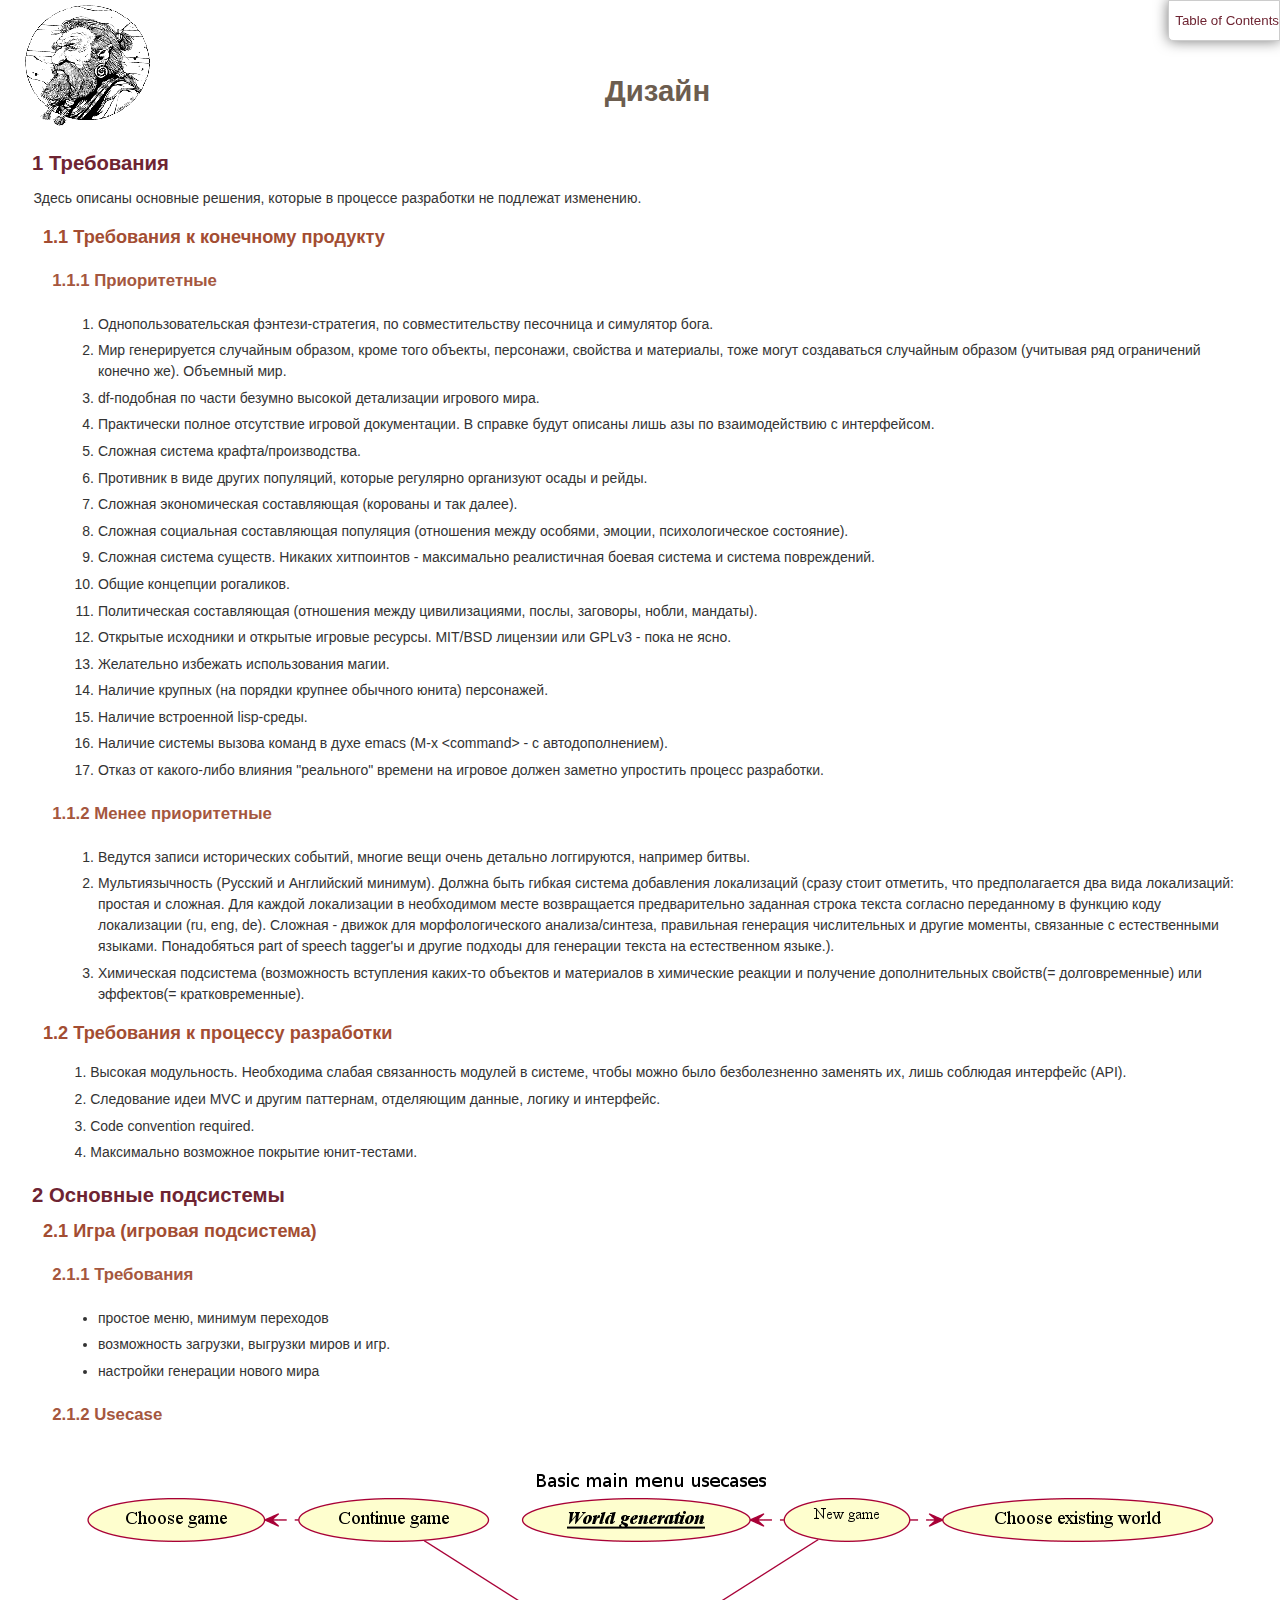
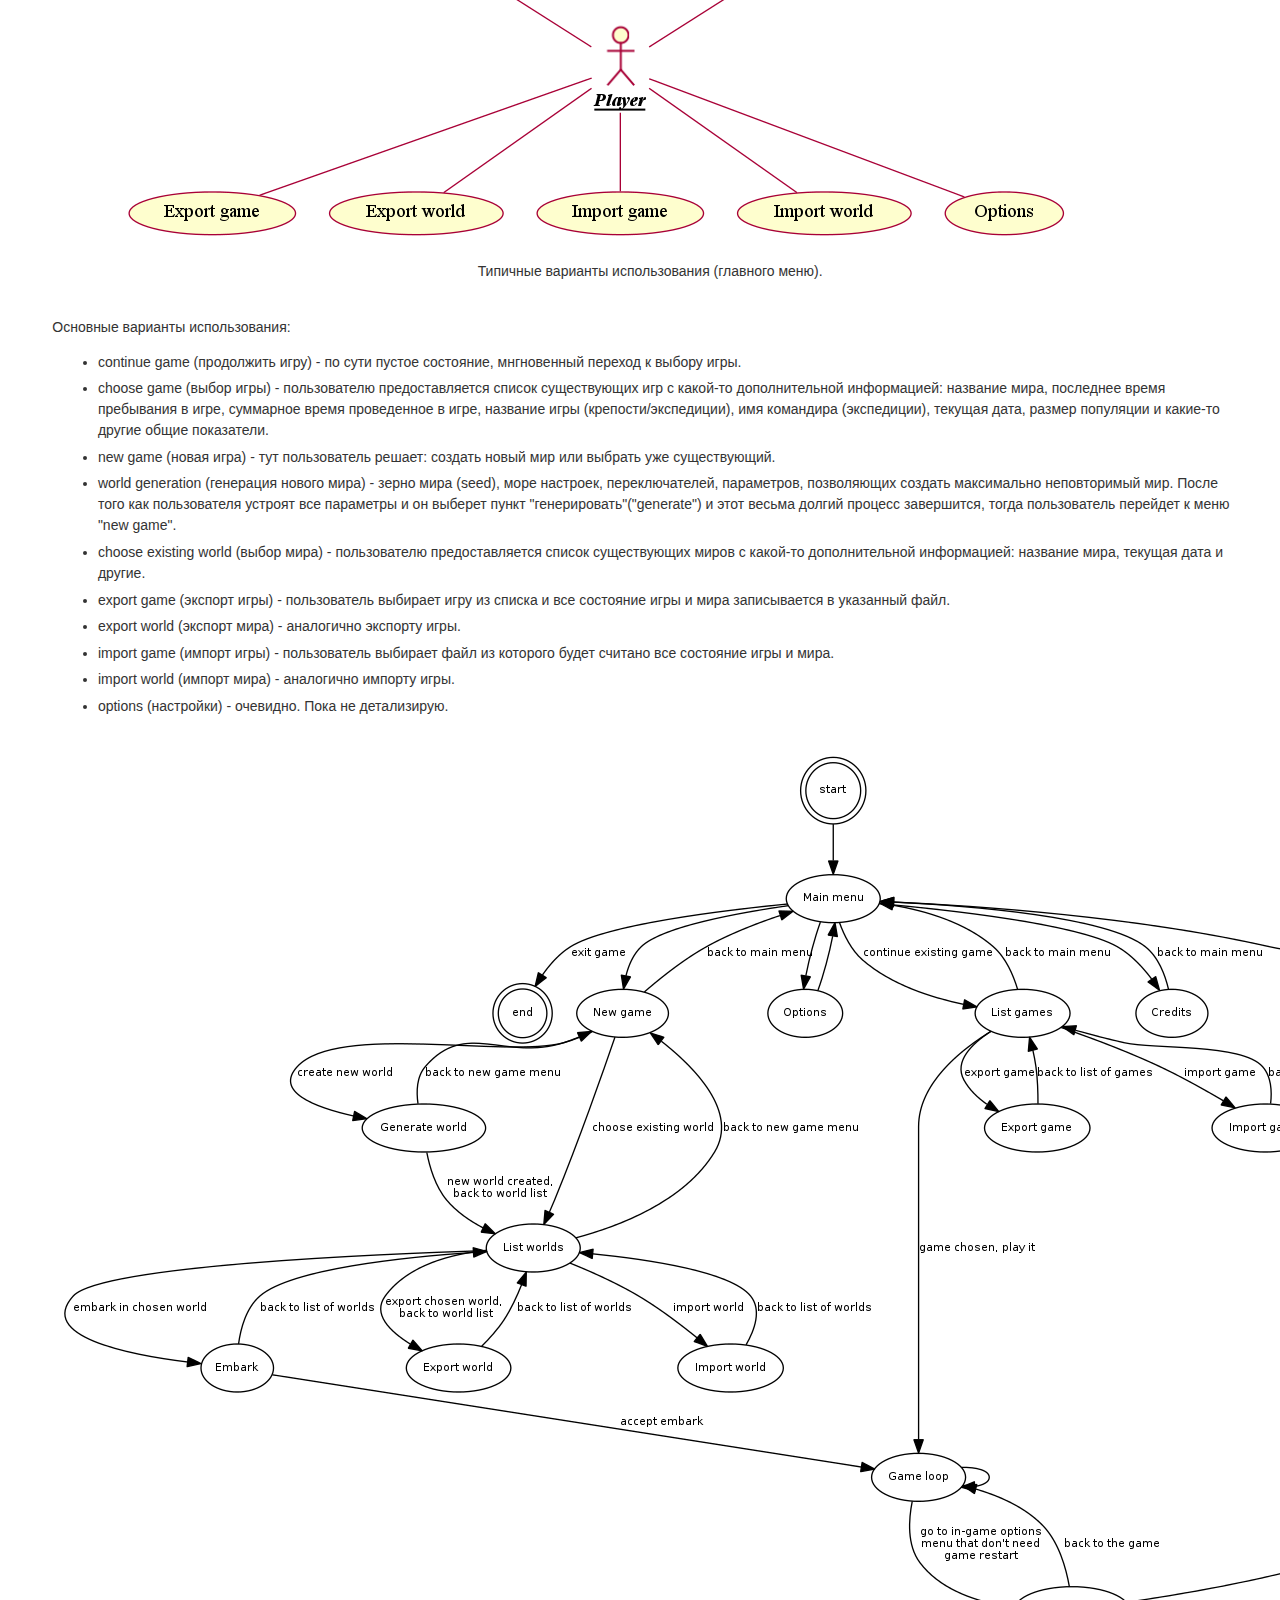
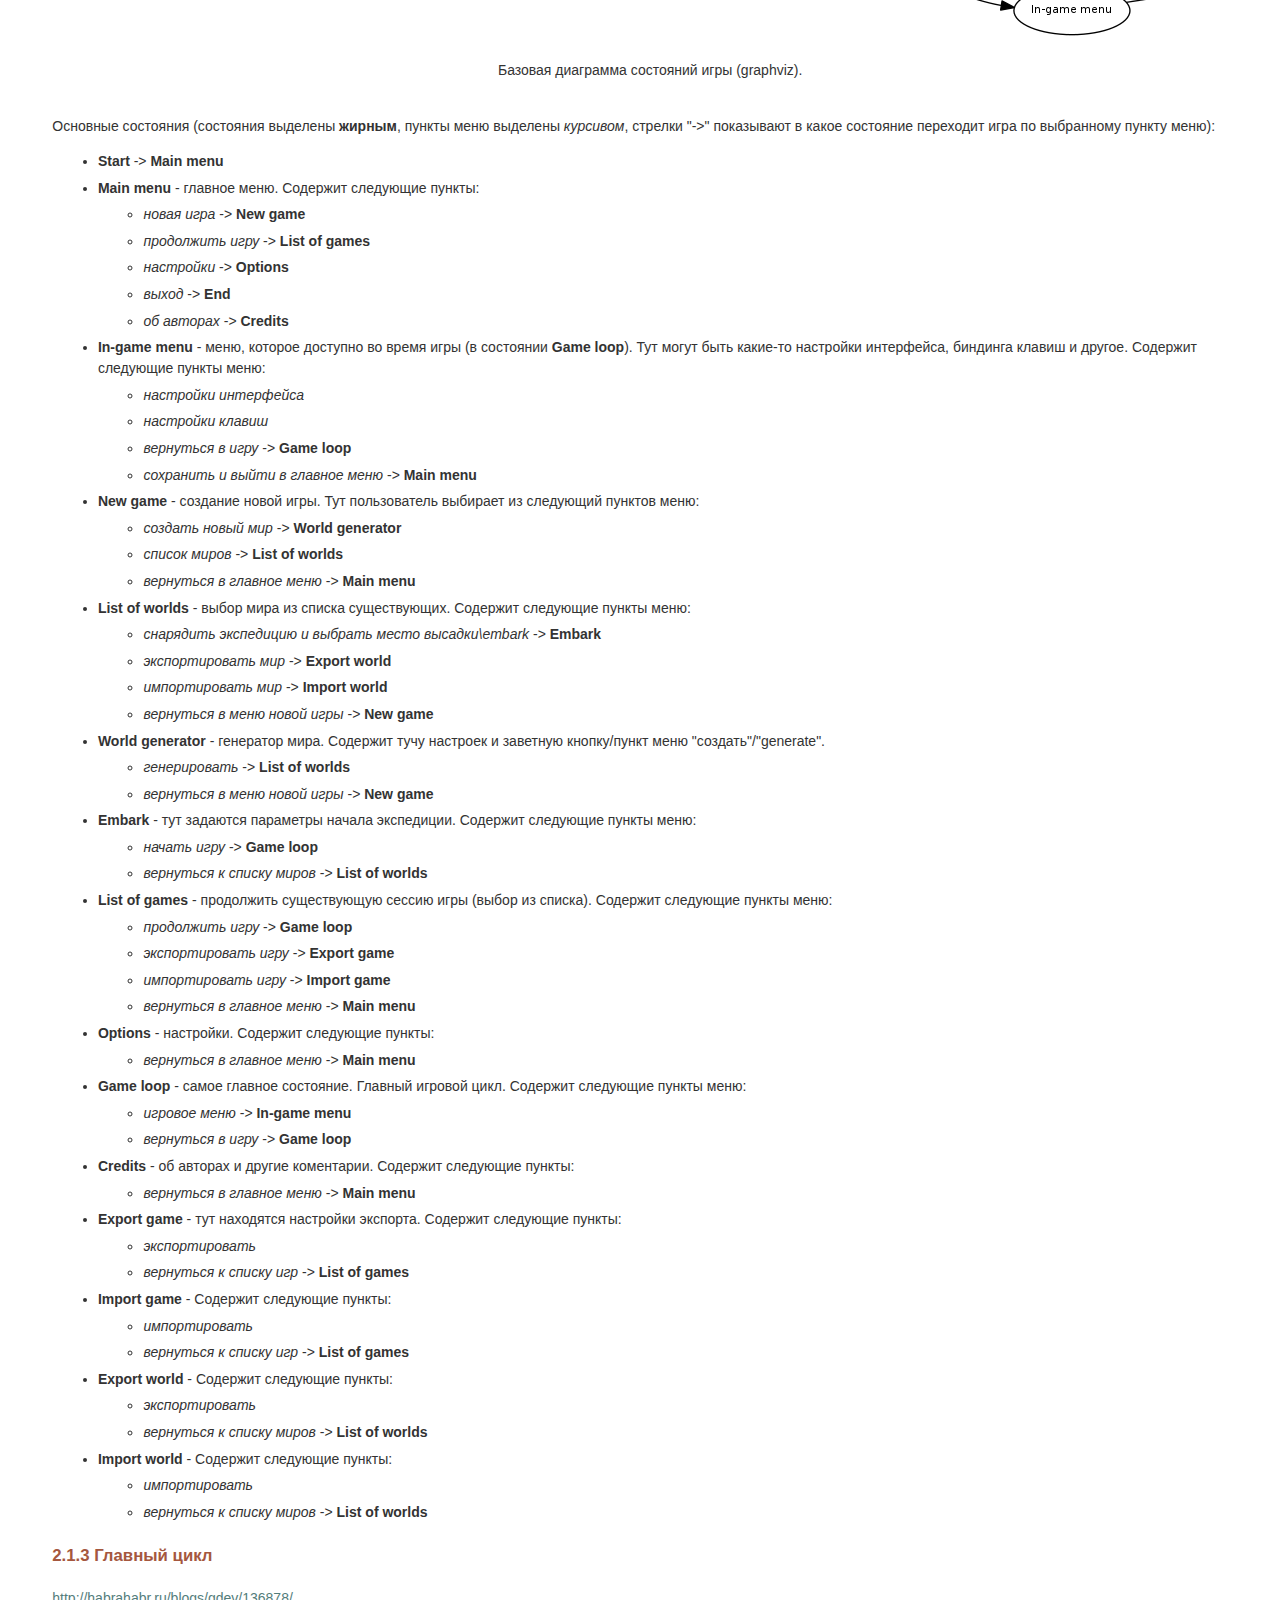
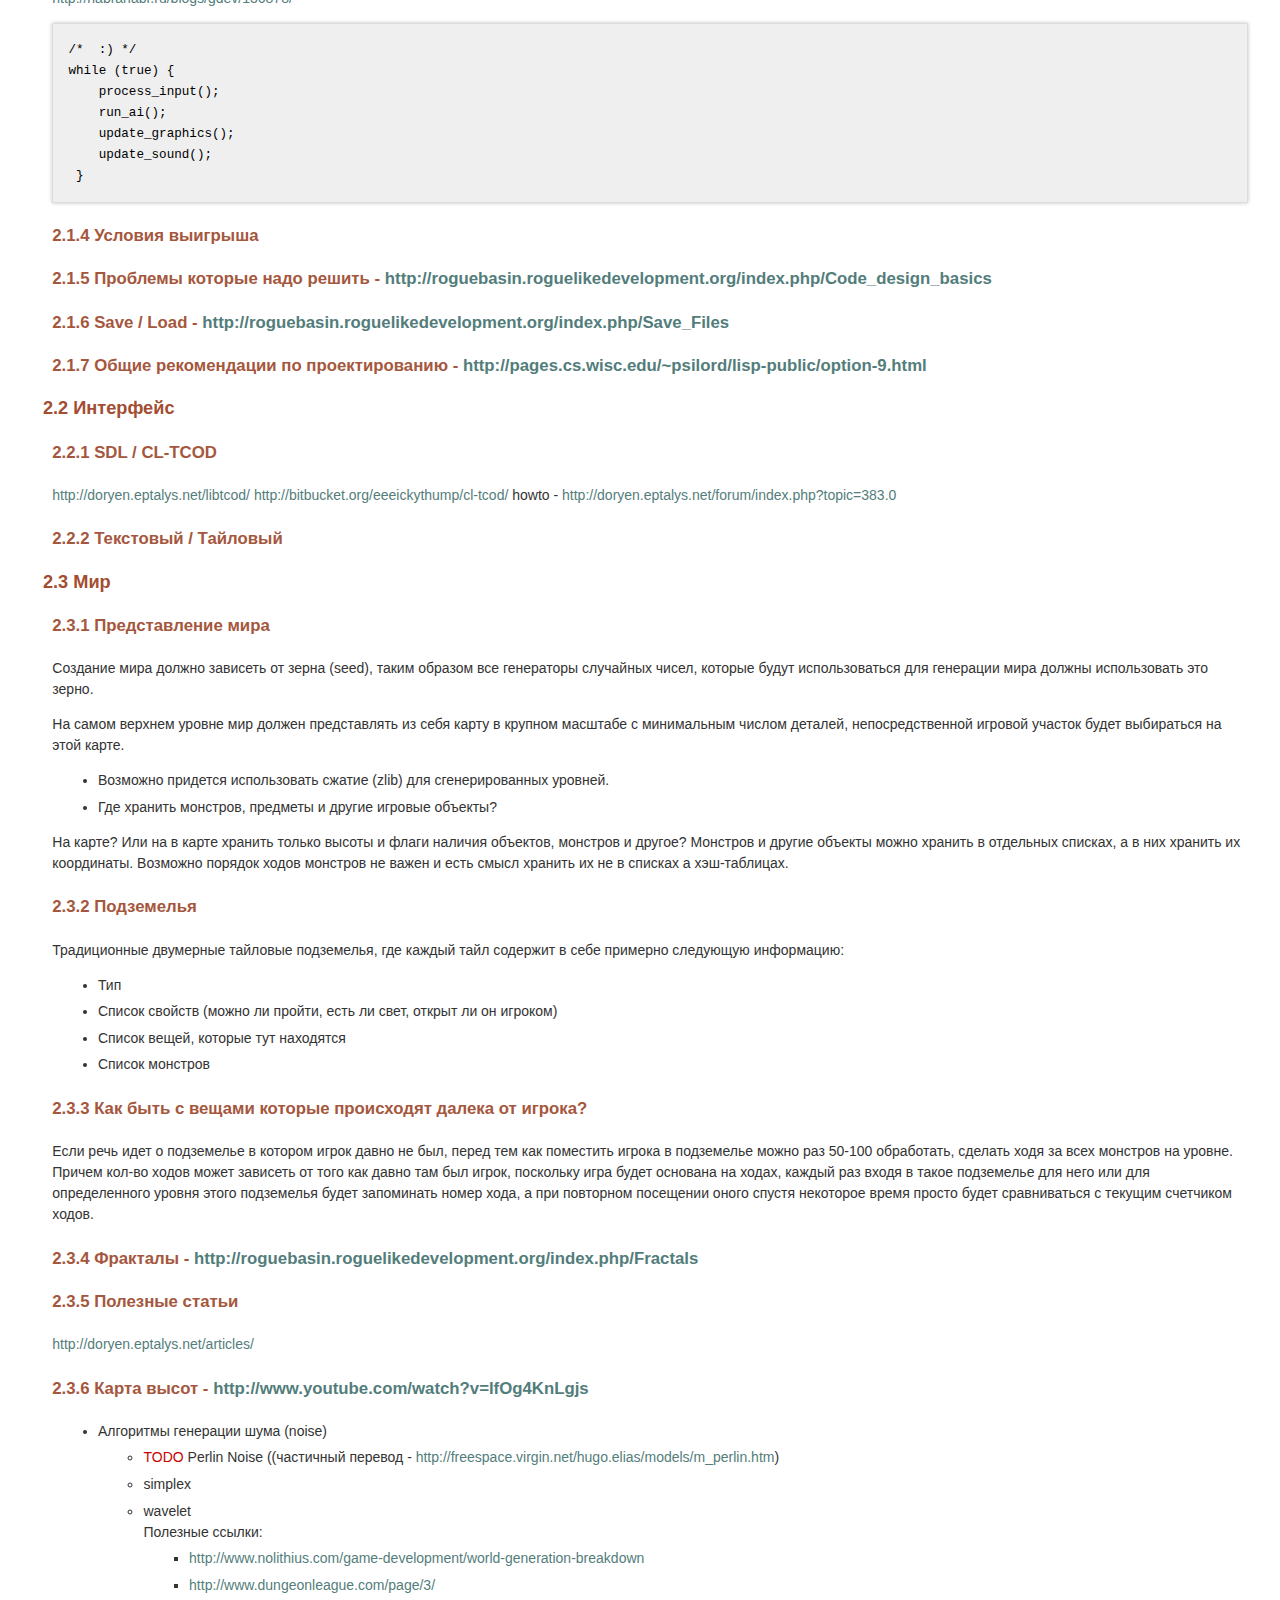
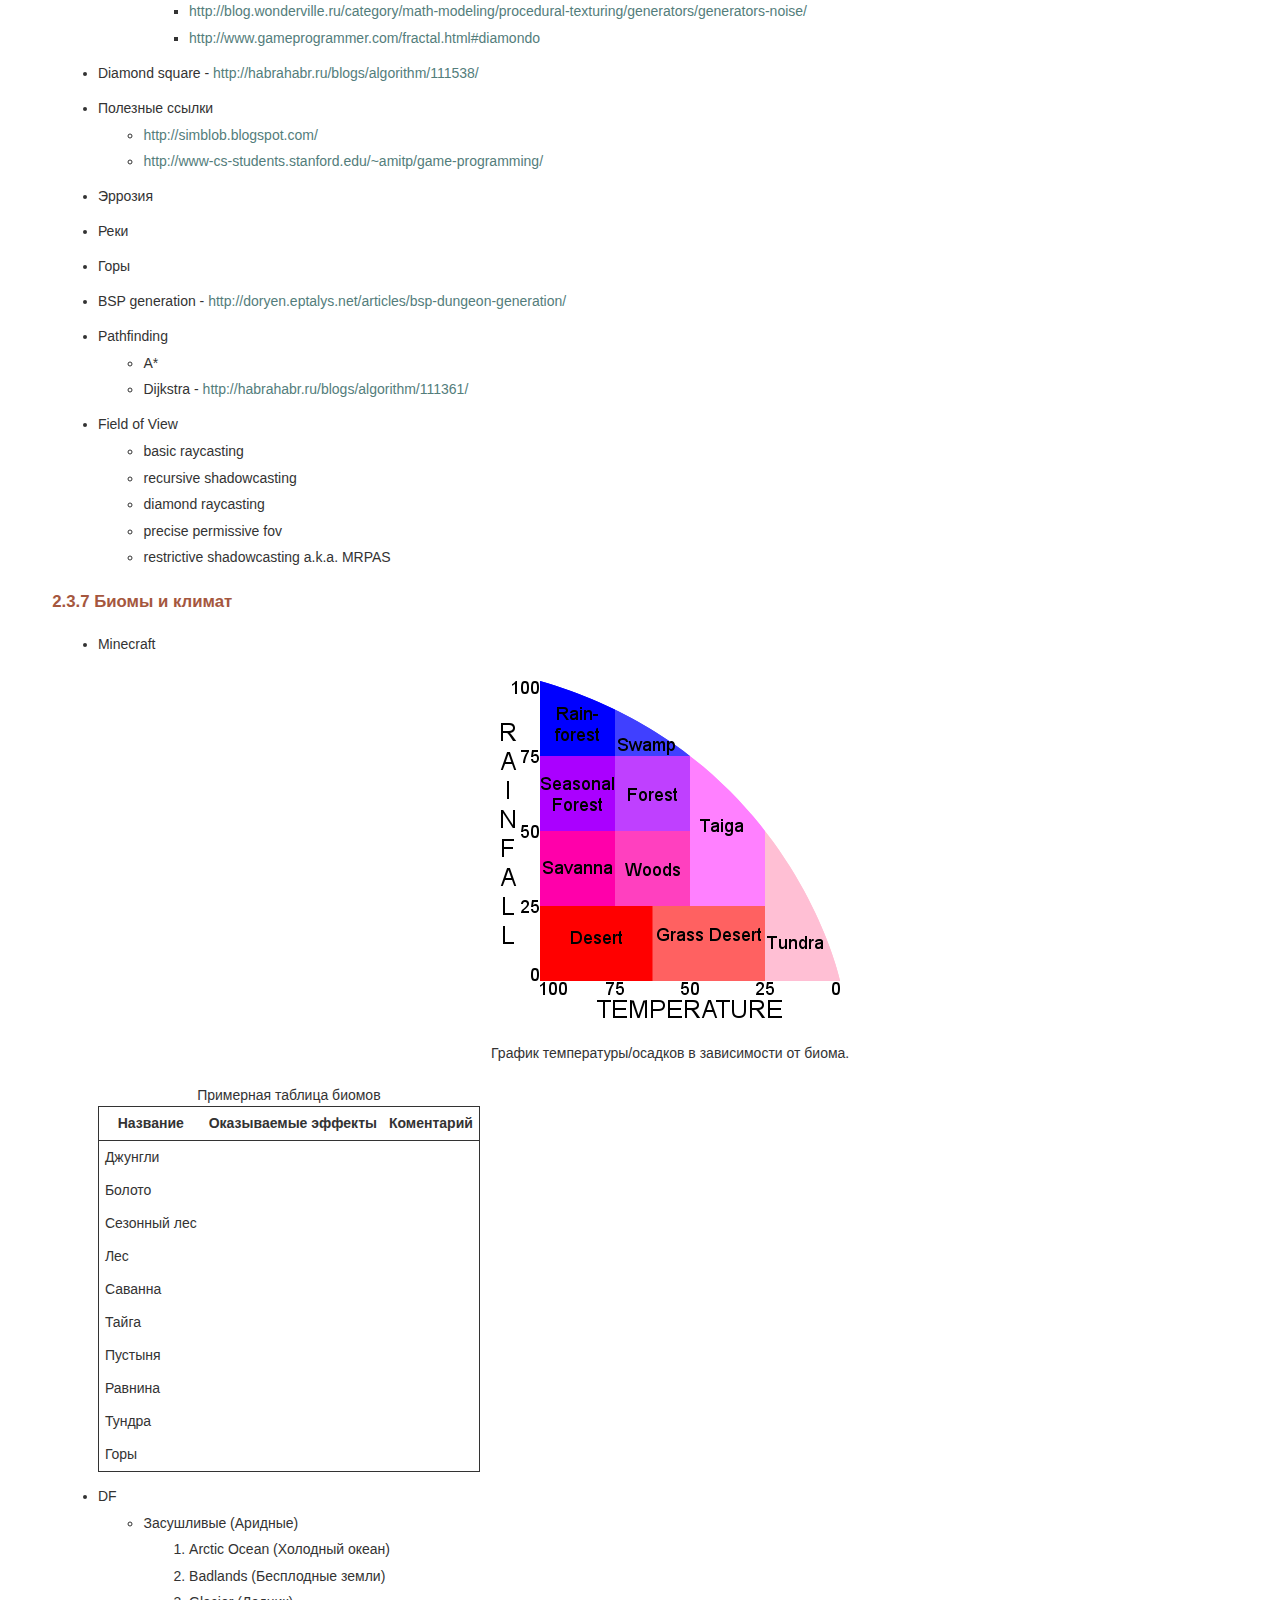
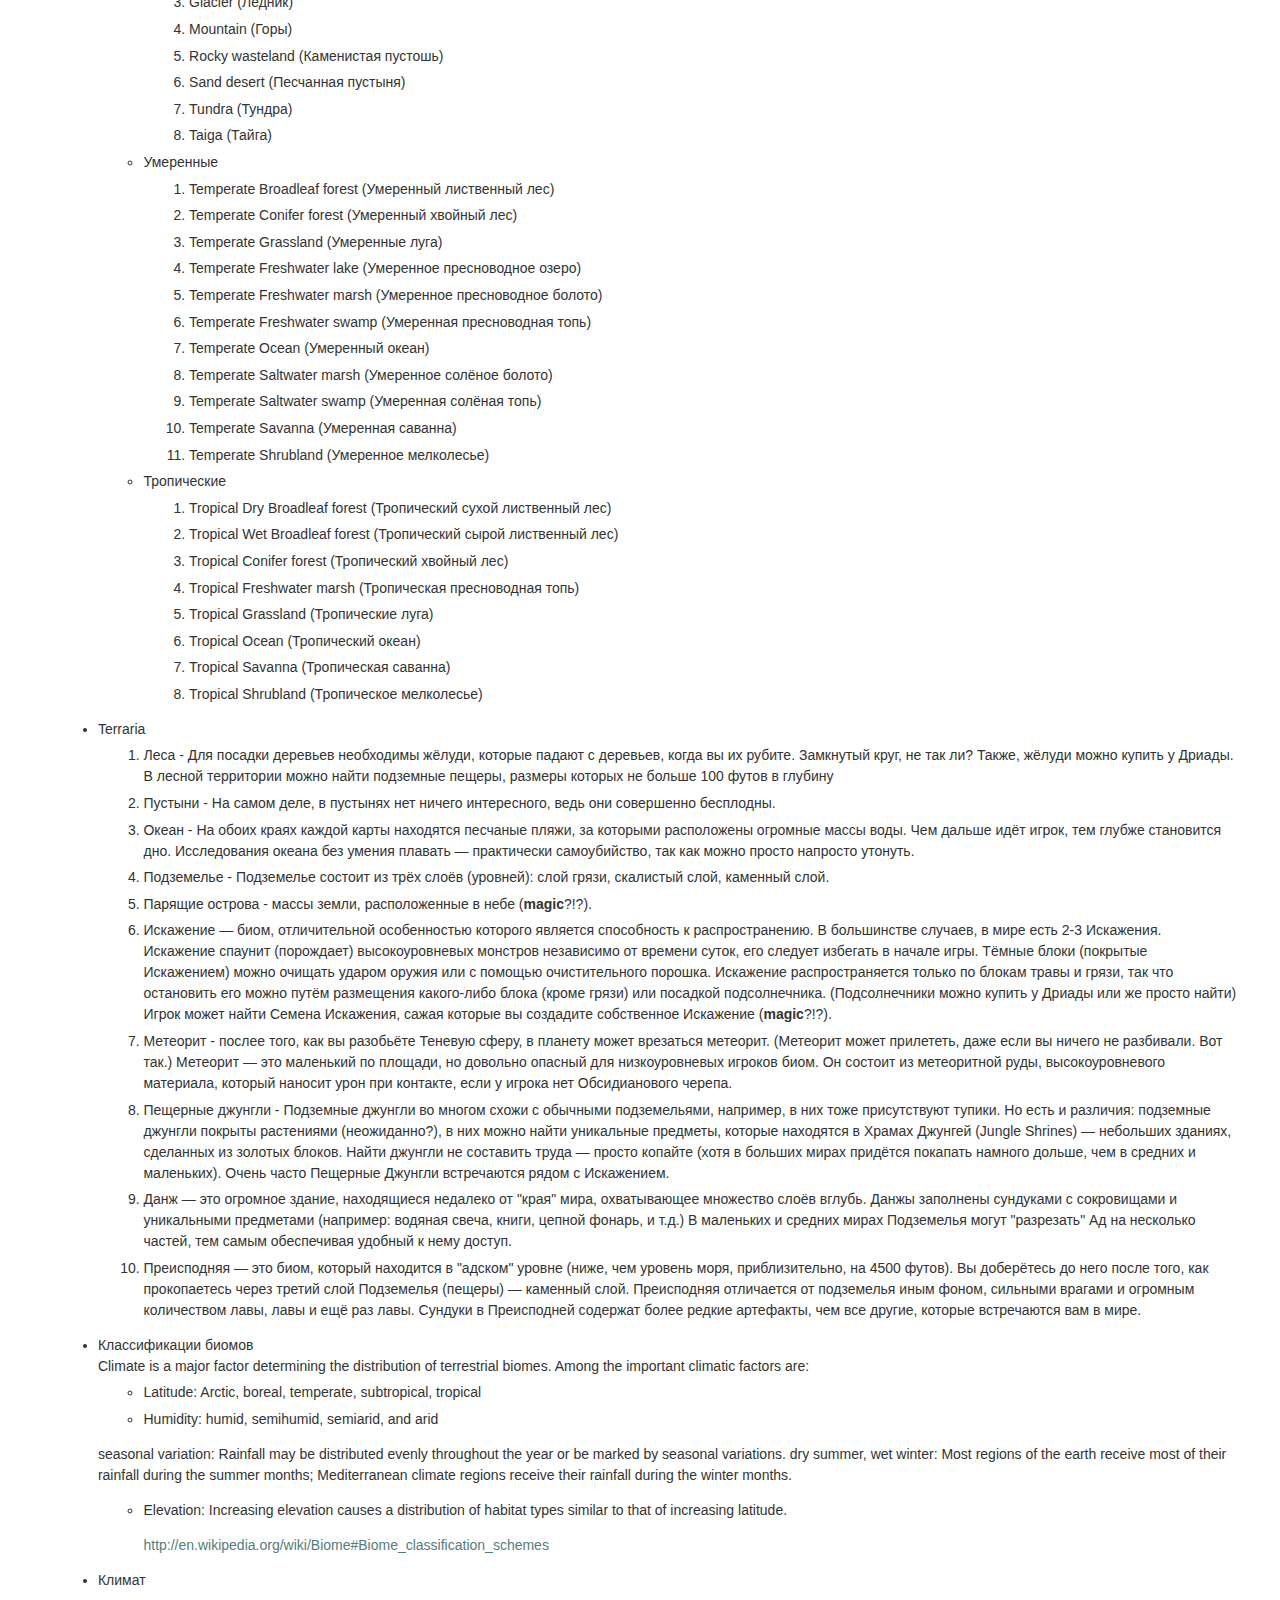
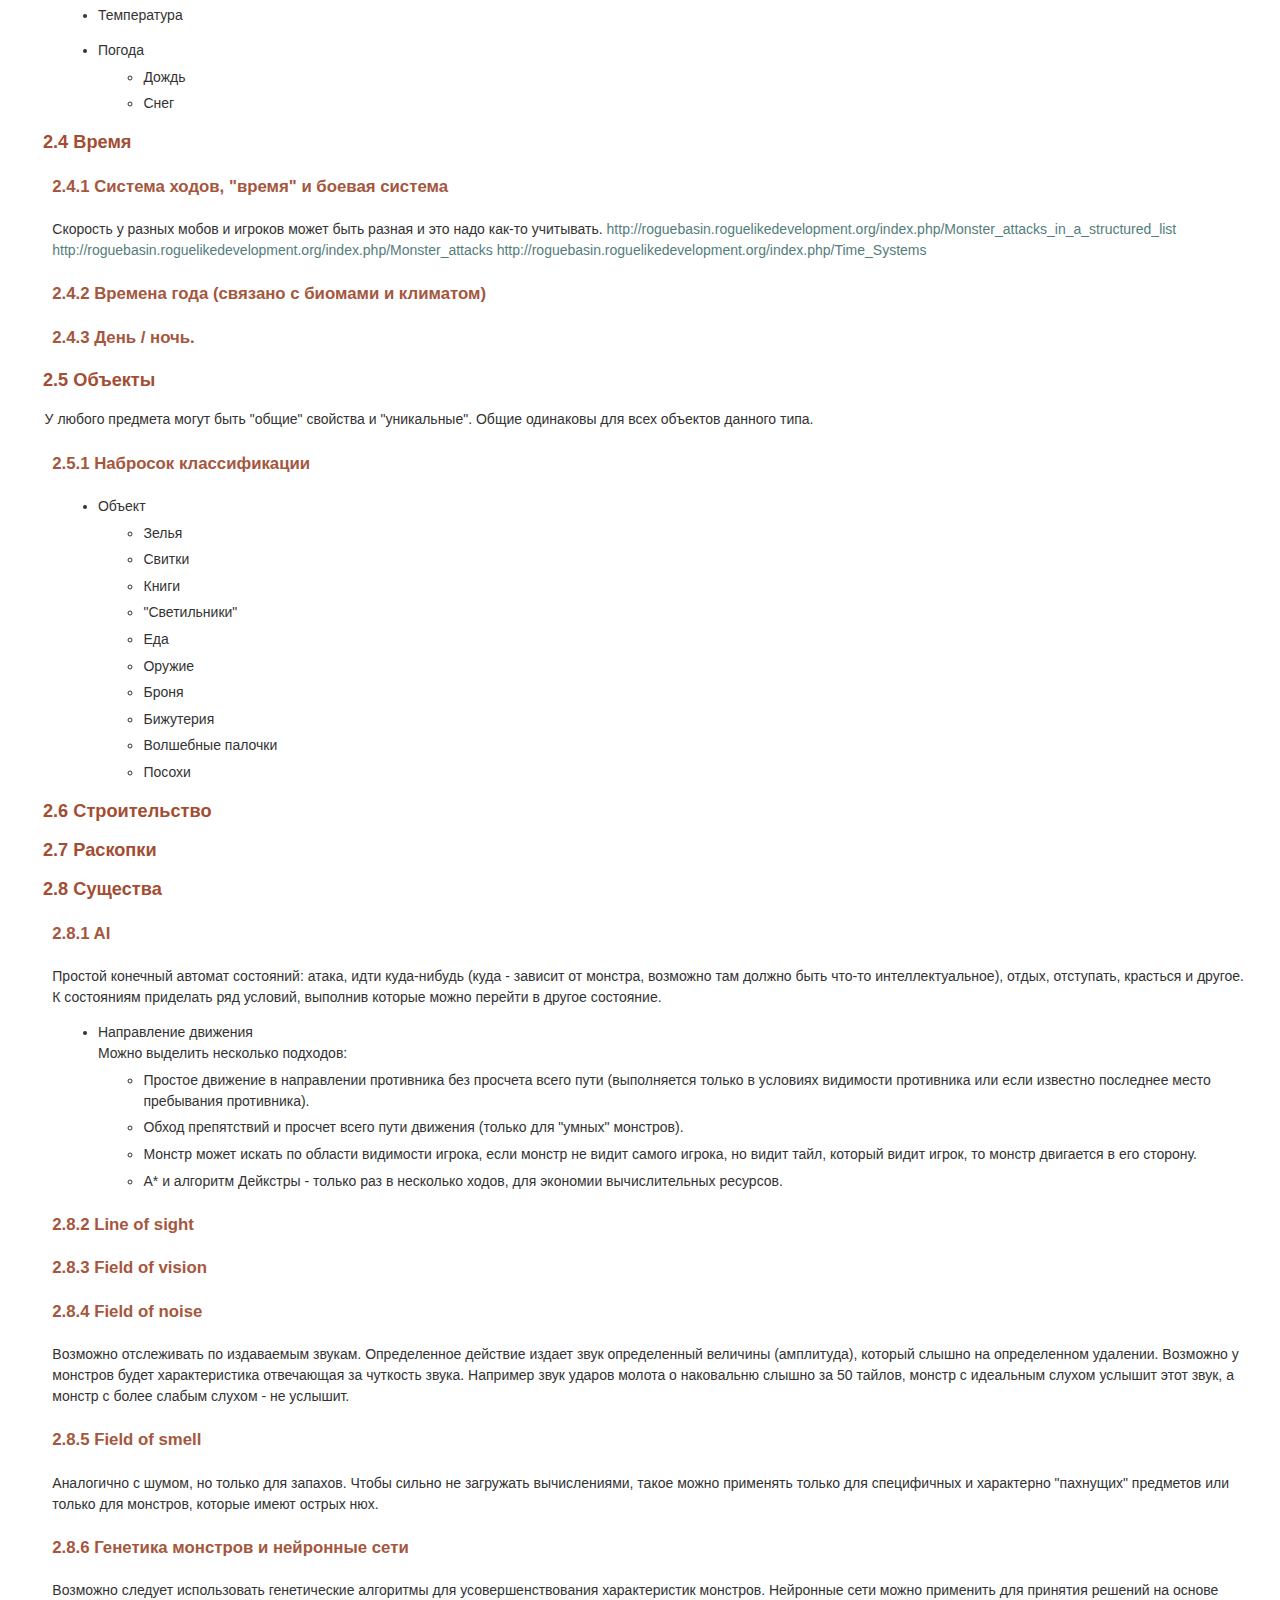
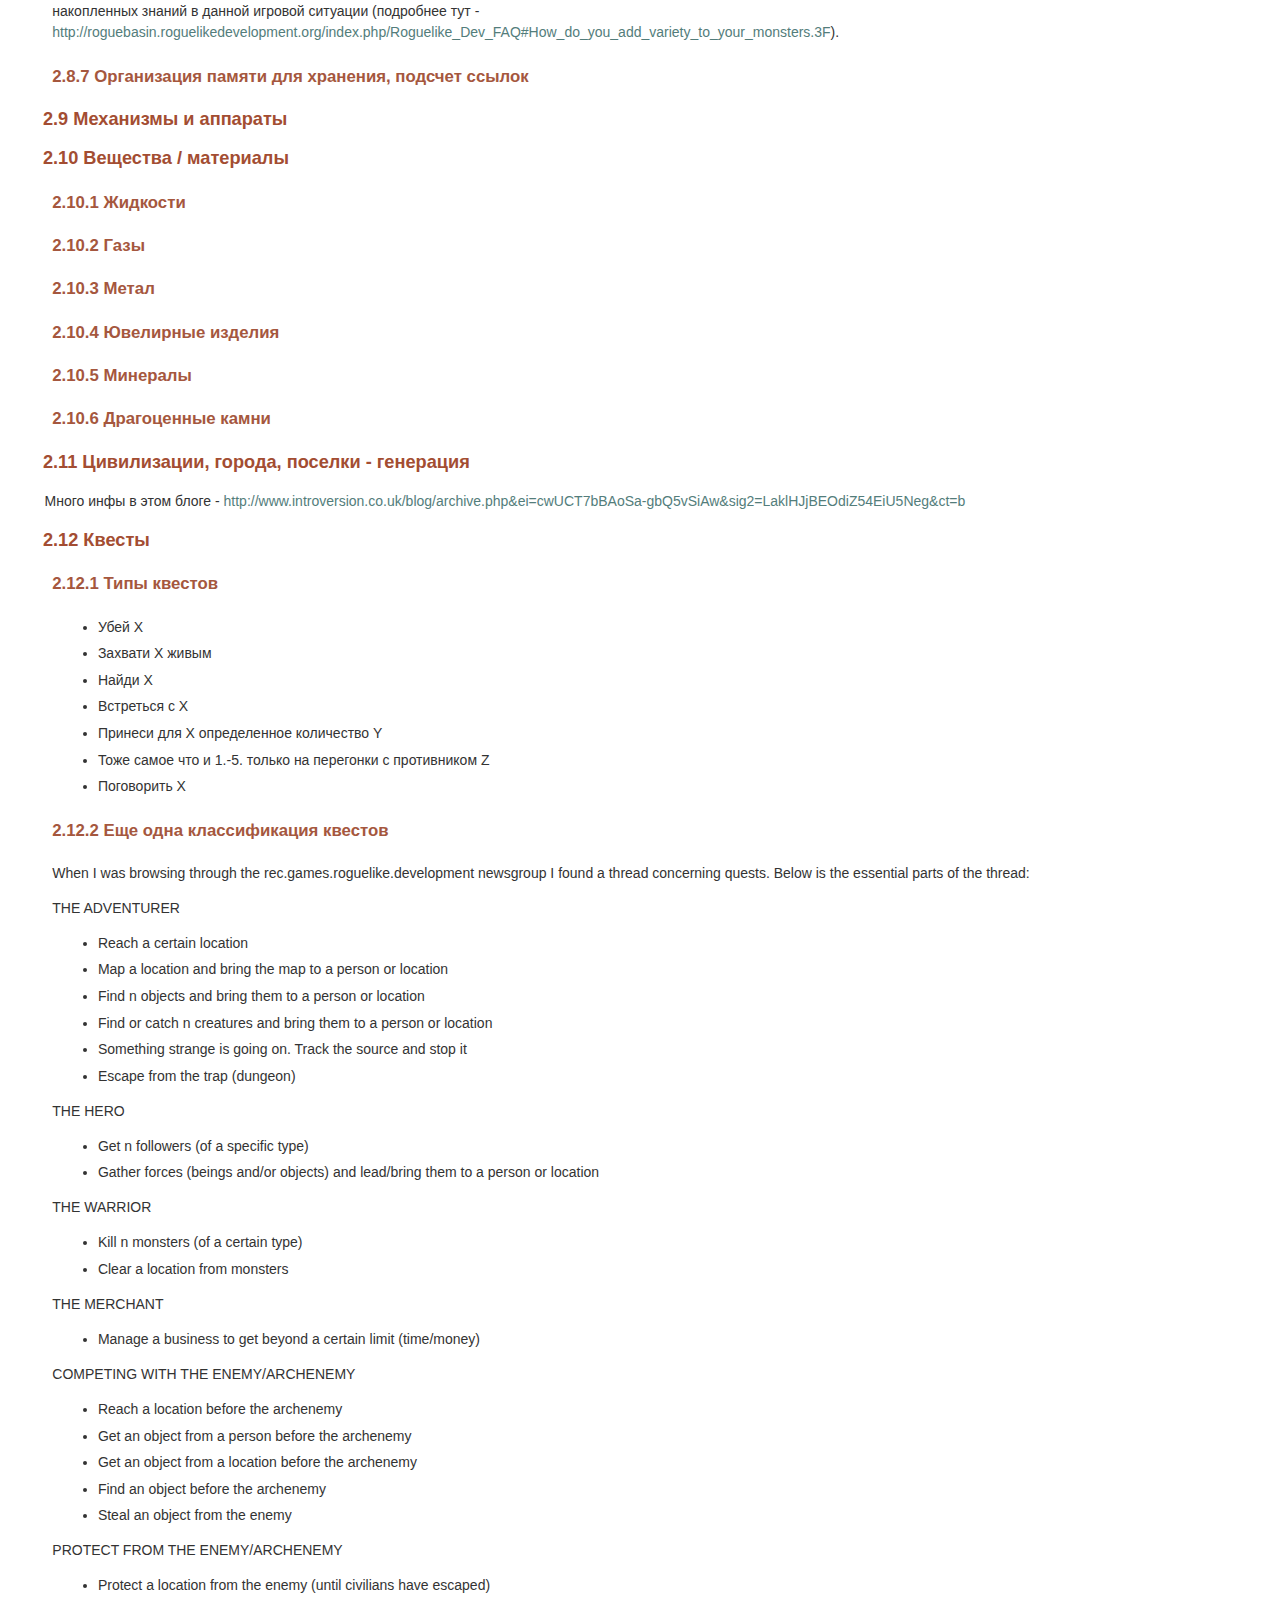
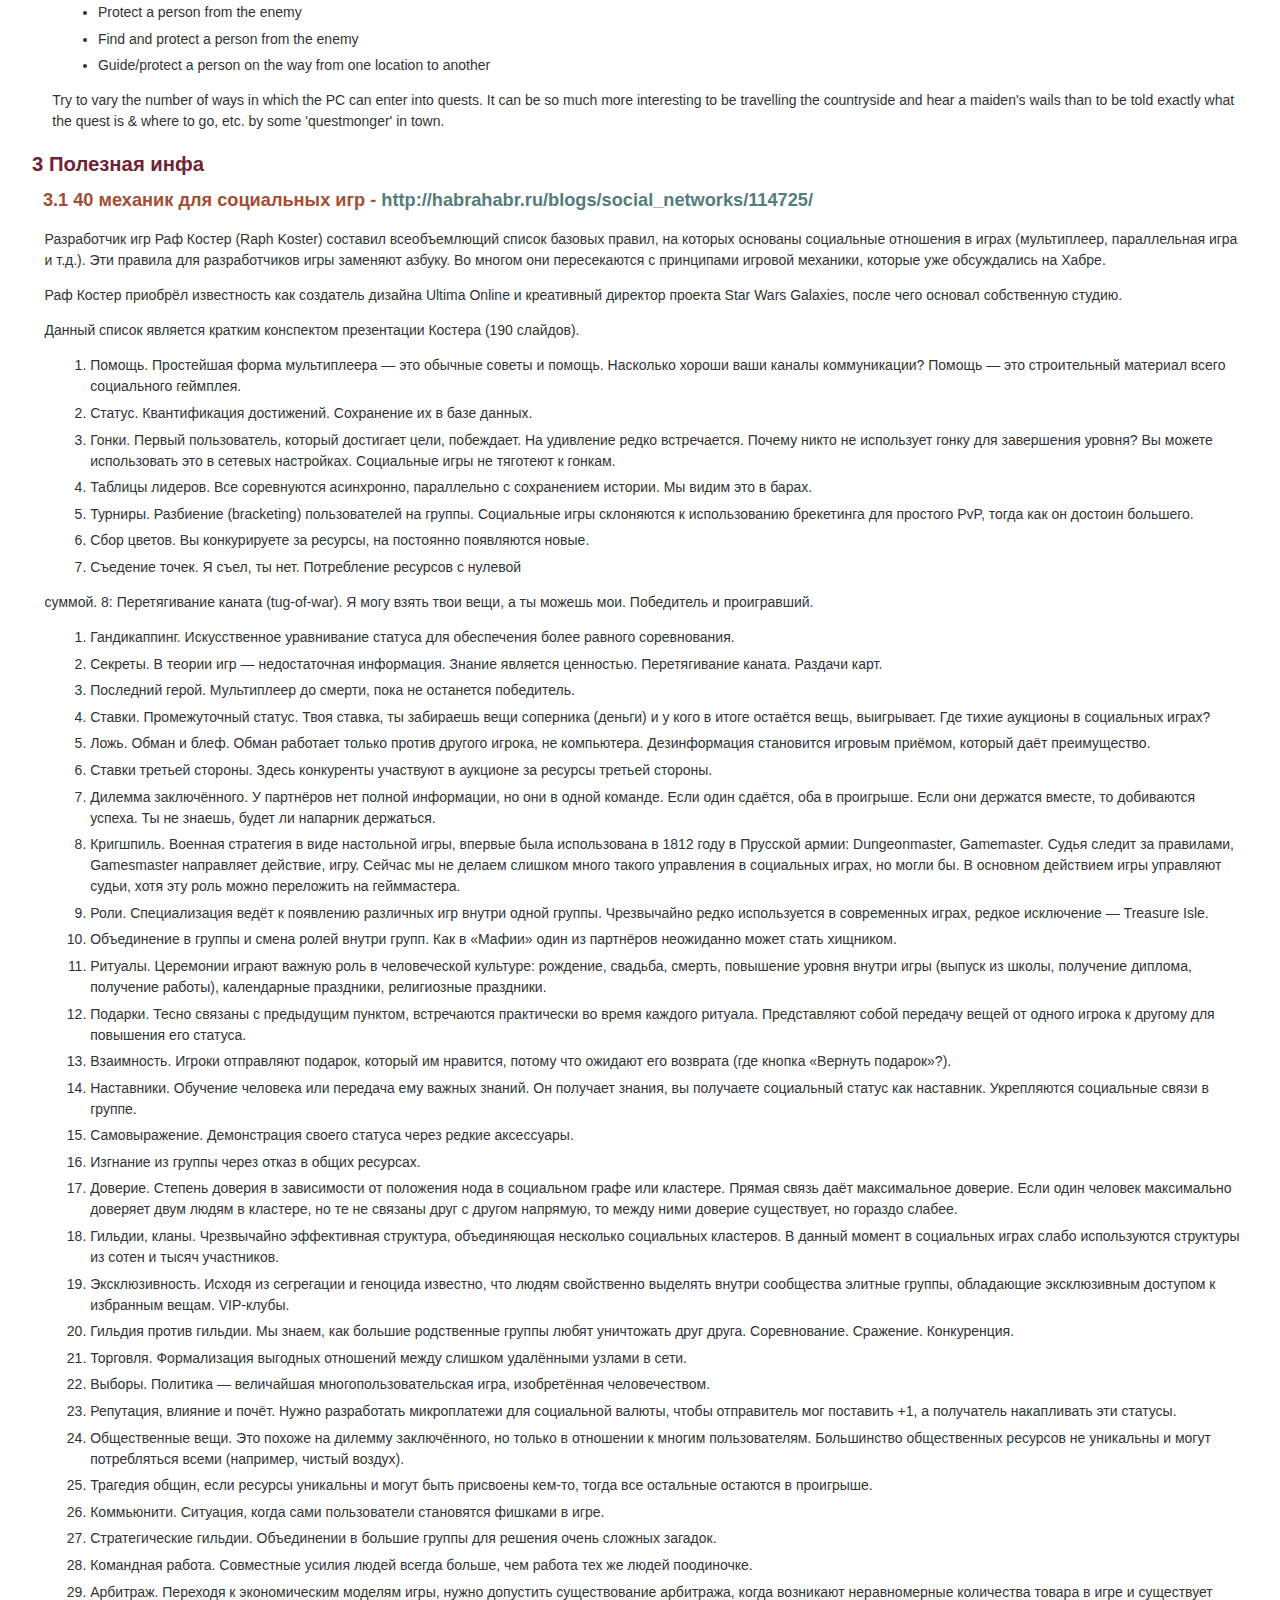
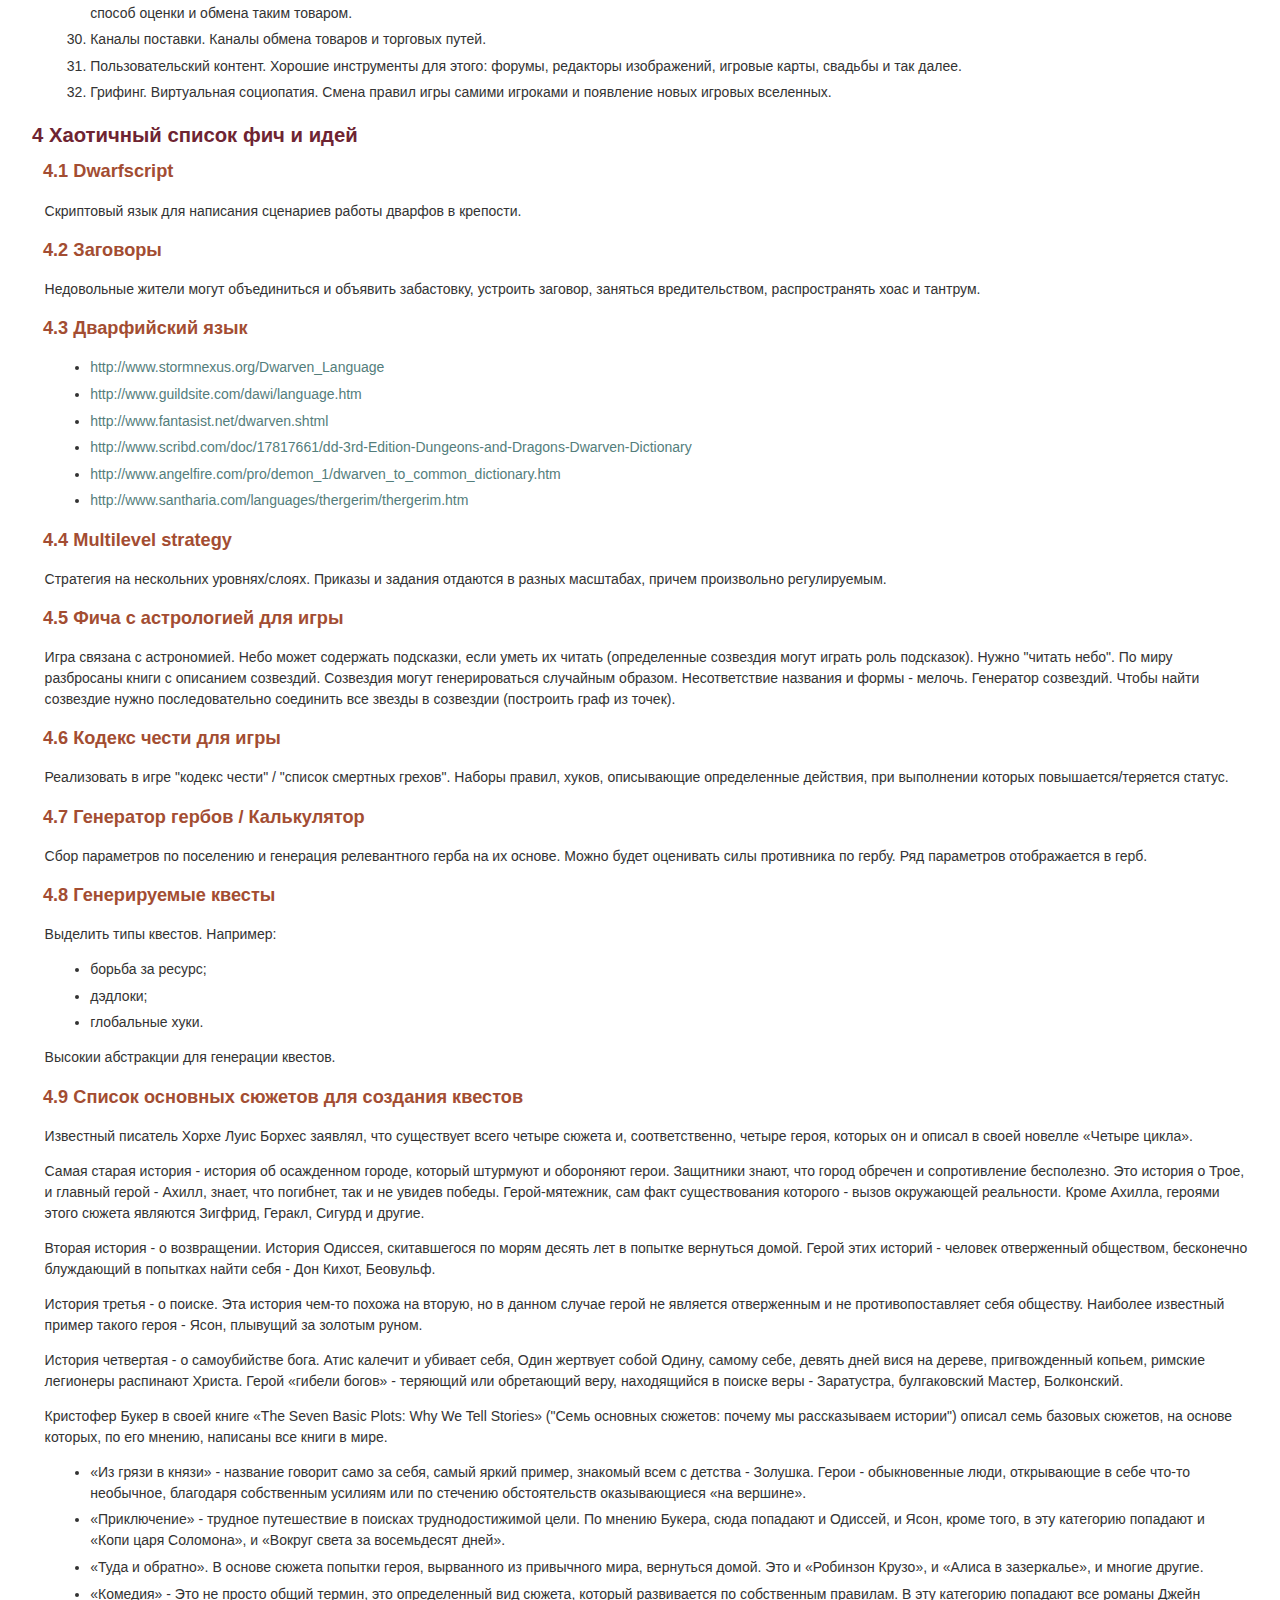
==== commit cb06b0f2: "Восстанавливаю информацию по квестам из утерянного документа." ====
--- a/design.html
+++ b/design.html
@@ -7,7 +7,7 @@
 <meta http-equiv="Content-Type" content="text/html;charset=utf-8"/>
 <meta name="title" content="Дизайн"/>
 <meta name="generator" content="Org-mode"/>
-<meta name="generated" content="2012-01-29 18:51:49 MSK"/>
+<meta name="generated" content="2012-01-29 20:31:41 MSK"/>
 <meta name="author" content="Urist McLisper"/>
 <meta name="description" content=""/>
 <meta name="keywords" content=""/>
@@ -117,7 +117,10 @@
 <li><a href="#sec-2-1-1">2.1.1 Требования</a></li>
 <li><a href="#sec-2-1-2">2.1.2 Usecase</a></li>
 <li><a href="#sec-2-1-3">2.1.3 Главный цикл</a></li>
-<li><a href="#sec-2-1-4">2.1.4 Общие рекомендации по проектированию - http://pages.cs.wisc.edu/~psilord/lisp-public/option-9.html</a></li>
+<li><a href="#sec-2-1-4">2.1.4 Условия выигрыша</a></li>
+<li><a href="#sec-2-1-5">2.1.5 Проблемы которые надо решить - http://roguebasin.roguelikedevelopment.org/index.php/Code_design_basics</a></li>
+<li><a href="#sec-2-1-6">2.1.6 Save / Load - http://roguebasin.roguelikedevelopment.org/index.php/Save_Files</a></li>
+<li><a href="#sec-2-1-7">2.1.7 Общие рекомендации по проектированию - http://pages.cs.wisc.edu/~psilord/lisp-public/option-9.html</a></li>
 </ul>
 </li>
 <li><a href="#sec-2-2">2.2 Интерфейс</a>
@@ -128,21 +131,40 @@
 </li>
 <li><a href="#sec-2-3">2.3 Мир</a>
 <ul>
-<li><a href="#sec-2-3-1">2.3.1 Полезные статьи</a></li>
-<li><a href="#sec-2-3-2">2.3.2 Карта высот - http://www.youtube.com/watch?v=lfOg4KnLgjs</a></li>
-<li><a href="#sec-2-3-3">2.3.3 Биомы и климат</a></li>
+<li><a href="#sec-2-3-1">2.3.1 Представление мира</a></li>
+<li><a href="#sec-2-3-2">2.3.2 Подземелья</a></li>
+<li><a href="#sec-2-3-3">2.3.3 Как быть с вещами которые происходят далека от игрока?</a></li>
+<li><a href="#sec-2-3-4">2.3.4 Фракталы - http://roguebasin.roguelikedevelopment.org/index.php/Fractals</a></li>
+<li><a href="#sec-2-3-5">2.3.5 Полезные статьи</a></li>
+<li><a href="#sec-2-3-6">2.3.6 Карта высот - http://www.youtube.com/watch?v=lfOg4KnLgjs</a></li>
+<li><a href="#sec-2-3-7">2.3.7 Биомы и климат</a></li>
 </ul>
 </li>
 <li><a href="#sec-2-4">2.4 Время</a>
 <ul>
-<li><a href="#sec-2-4-1">2.4.1 Времена года (связано с биомами и климатом)</a></li>
-<li><a href="#sec-2-4-2">2.4.2 День / ночь.</a></li>
-</ul>
-</li>
-<li><a href="#sec-2-5">2.5 Объекты</a></li>
+<li><a href="#sec-2-4-1">2.4.1 Система ходов, "время" и боевая система</a></li>
+<li><a href="#sec-2-4-2">2.4.2 Времена года (связано с биомами и климатом)</a></li>
+<li><a href="#sec-2-4-3">2.4.3 День / ночь.</a></li>
+</ul>
+</li>
+<li><a href="#sec-2-5">2.5 Объекты</a>
+<ul>
+<li><a href="#sec-2-5-1">2.5.1 Набросок классификации</a></li>
+</ul>
+</li>
 <li><a href="#sec-2-6">2.6 Строительство</a></li>
 <li><a href="#sec-2-7">2.7 Раскопки</a></li>
-<li><a href="#sec-2-8">2.8 Существа</a></li>
+<li><a href="#sec-2-8">2.8 Существа</a>
+<ul>
+<li><a href="#sec-2-8-1">2.8.1 AI</a></li>
+<li><a href="#sec-2-8-2">2.8.2 Line of sight</a></li>
+<li><a href="#sec-2-8-3">2.8.3 Field of vision</a></li>
+<li><a href="#sec-2-8-4">2.8.4 Field of noise</a></li>
+<li><a href="#sec-2-8-5">2.8.5 Field of smell</a></li>
+<li><a href="#sec-2-8-6">2.8.6 Генетика монстров и нейронные сети</a></li>
+<li><a href="#sec-2-8-7">2.8.7 Организация памяти для хранения, подсчет ссылок</a></li>
+</ul>
+</li>
 <li><a href="#sec-2-9">2.9 Механизмы и аппараты</a></li>
 <li><a href="#sec-2-10">2.10 Вещества / материалы</a>
 <ul>
@@ -155,6 +177,11 @@
 </ul>
 </li>
 <li><a href="#sec-2-11">2.11 Цивилизации, города, поселки - генерация</a></li>
+<li><a href="#sec-2-12">2.12 Квесты</a>
+<ul>
+<li><a href="#sec-2-12-1">2.12.1 Типы квестов</a></li>
+<li><a href="#sec-2-12-2">2.12.2 Еще одна классификация квестов</a></li>
+</ul></li>
 </ul>
 </li>
 <li><a href="#sec-3">3 Полезная инфа</a>
@@ -164,8 +191,15 @@
 </li>
 <li><a href="#sec-4">4 Хаотичный список фич и идей</a>
 <ul>
-<li><a href="#sec-4-1">4.1 Заговоры</a></li>
-<li><a href="#sec-4-2">4.2 Дварфийский язык</a></li>
+<li><a href="#sec-4-1">4.1 Dwarfscript</a></li>
+<li><a href="#sec-4-2">4.2 Заговоры</a></li>
+<li><a href="#sec-4-3">4.3 Дварфийский язык</a></li>
+<li><a href="#sec-4-4">4.4 Multilevel strategy</a></li>
+<li><a href="#sec-4-5">4.5 Фича с астрологией для игры</a></li>
+<li><a href="#sec-4-6">4.6 Кодекс чести для игры</a></li>
+<li><a href="#sec-4-7">4.7 Генератор гербов / Калькулятор</a></li>
+<li><a href="#sec-4-8">4.8 Генерируемые квесты</a></li>
+<li><a href="#sec-4-9">4.9 Список основных сюжетов для создания квестов</a></li>
 </ul>
 </li>
 </ul>
@@ -232,9 +266,13 @@
 </li>
 <li>Наличие встроенной lisp-среды.
 </li>
-<li>Наличие системы вызова команд в духе emacs (M-x &lt;command&gt; - с автодополнением). 
+<li>Наличие системы вызова команд в духе emacs (M-x &lt;command&gt; - с
+    автодополнением).
+</li>
+<li>Отказ от какого-либо влияния "реального" времени на игровое должен заметно упростить процесс разработки.
 </li>
 </ol>
+
 
 </div>
 
@@ -558,13 +596,53 @@
 <div class="outline-text-4" id="text-2-1-3">
 
 <p><a href="http://habrahabr.ru/blogs/gdev/136878/">http://habrahabr.ru/blogs/gdev/136878/</a>
-</p></div>
+</p>
+
+
+
+
+<pre class="example">/*  :) */
+while (true) {
+    process_input();
+    run_ai();
+    update_graphics();
+    update_sound();
+ }
+</pre>
+
+</div>
 
 </div>
 
 <div id="outline-container-2-1-4" class="outline-4">
-<h4 id="sec-2-1-4"><span class="section-number-4">2.1.4</span> Общие рекомендации по проектированию - <a href="http://pages.cs.wisc.edu/~psilord/lisp-public/option-9.html">http://pages.cs.wisc.edu/~psilord/lisp-public/option-9.html</a></h4>
+<h4 id="sec-2-1-4"><span class="section-number-4">2.1.4</span> Условия выигрыша</h4>
 <div class="outline-text-4" id="text-2-1-4">
+
+
+</div>
+
+</div>
+
+<div id="outline-container-2-1-5" class="outline-4">
+<h4 id="sec-2-1-5"><span class="section-number-4">2.1.5</span> Проблемы которые надо решить - <a href="http://roguebasin.roguelikedevelopment.org/index.php/Code_design_basics">http://roguebasin.roguelikedevelopment.org/index.php/Code_design_basics</a></h4>
+<div class="outline-text-4" id="text-2-1-5">
+
+
+</div>
+
+</div>
+
+<div id="outline-container-2-1-6" class="outline-4">
+<h4 id="sec-2-1-6"><span class="section-number-4">2.1.6</span> Save / Load - <a href="http://roguebasin.roguelikedevelopment.org/index.php/Save_Files">http://roguebasin.roguelikedevelopment.org/index.php/Save_Files</a></h4>
+<div class="outline-text-4" id="text-2-1-6">
+
+</div>
+
+</div>
+
+<div id="outline-container-2-1-7" class="outline-4">
+<h4 id="sec-2-1-7"><span class="section-number-4">2.1.7</span> Общие рекомендации по проектированию - <a href="http://pages.cs.wisc.edu/~psilord/lisp-public/option-9.html">http://pages.cs.wisc.edu/~psilord/lisp-public/option-9.html</a></h4>
+<div class="outline-text-4" id="text-2-1-7">
 
 </div>
 </div>
@@ -606,30 +684,103 @@
 </div>
 
 <div id="outline-container-2-3-1" class="outline-4">
-<h4 id="sec-2-3-1"><span class="section-number-4">2.3.1</span> Полезные статьи</h4>
+<h4 id="sec-2-3-1"><span class="section-number-4">2.3.1</span> Представление мира</h4>
 <div class="outline-text-4" id="text-2-3-1">
+
+<p>Создание мира должно зависеть от зерна (seed), таким образом все генераторы случайных чисел, которые будут использоваться для генерации мира должны использовать это зерно.
+</p>
+<p>
+На самом верхнем уровне мир должен представлять из себя карту в крупном масштабе с минимальным числом деталей, непосредственной игровой участок будет выбираться на этой карте.
+</p>
+<ul>
+<li>Возможно придется использовать сжатие (zlib) для сгенерированных уровней. 
+</li>
+<li>Где хранить монстров, предметы и другие игровые объекты? 
+</li>
+</ul>
+
+
+<p>
+На карте? Или на в карте хранить только высоты и флаги наличия объектов, монстров и другое? Монстров и другие объекты можно хранить в отдельных списках, а в них хранить их координаты. Возможно порядок ходов монстров не важен и есть смысл хранить их не в списках а хэш-таблицах.
+</p></div>
+
+</div>
+
+<div id="outline-container-2-3-2" class="outline-4">
+<h4 id="sec-2-3-2"><span class="section-number-4">2.3.2</span> Подземелья</h4>
+<div class="outline-text-4" id="text-2-3-2">
+
+<p>Традиционные двумерные тайловые подземелья, где каждый тайл содержит в себе примерно следующую информацию:
+</p>
+<ul>
+<li>Тип
+</li>
+<li>Список свойств (можно ли пройти, есть ли свет, открыт ли он игроком)
+</li>
+<li>Список вещей, которые тут находятся
+</li>
+<li>Список монстров
+</li>
+</ul>
+
+</div>
+
+</div>
+
+<div id="outline-container-2-3-3" class="outline-4">
+<h4 id="sec-2-3-3"><span class="section-number-4">2.3.3</span> Как быть с вещами которые происходят далека от игрока?</h4>
+<div class="outline-text-4" id="text-2-3-3">
+
+<p>Если речь идет о подземелье в котором игрок давно не был, перед тем
+как поместить игрока в подземелье можно раз 50-100 обработать, сделать
+ходя за всех монстров на уровне. Причем кол-во ходов может зависеть от
+того как давно там был игрок, поскольку игра будет основана на ходах,
+каждый раз входя в такое подземелье для него или для определенного
+уровня этого подземелья будет запоминать номер хода, а при повторном
+посещении оного спустя некоторое время просто будет сравниваться с
+текущим счетчиком ходов.
+</p>
+</div>
+
+</div>
+
+<div id="outline-container-2-3-4" class="outline-4">
+<h4 id="sec-2-3-4"><span class="section-number-4">2.3.4</span> Фракталы - <a href="http://roguebasin.roguelikedevelopment.org/index.php/Fractals">http://roguebasin.roguelikedevelopment.org/index.php/Fractals</a></h4>
+<div class="outline-text-4" id="text-2-3-4">
+
+
+</div>
+
+</div>
+
+<div id="outline-container-2-3-5" class="outline-4">
+<h4 id="sec-2-3-5"><span class="section-number-4">2.3.5</span> Полезные статьи</h4>
+<div class="outline-text-4" id="text-2-3-5">
 
 <p><a href="http://doryen.eptalys.net/articles/">http://doryen.eptalys.net/articles/</a>
 </p></div>
 
 </div>
 
-<div id="outline-container-2-3-2" class="outline-4">
-<h4 id="sec-2-3-2"><span class="section-number-4">2.3.2</span> Карта высот - <a href="http://www.youtube.com/watch?v=lfOg4KnLgjs">http://www.youtube.com/watch?v=lfOg4KnLgjs</a></h4>
-<div class="outline-text-4" id="text-2-3-2">
-
-<ul>
-<li id="sec-2-3-2-1">Алгоритмы генерации шума (noise)<br/>
-<ul>
-<li id="sec-2-3-2-1-1">perlinx<br/>
-</li>
-</ul>
-<ul>
-<li id="sec-2-3-2-1-2">simplex<br/>
-</li>
-</ul>
-<ul>
-<li id="sec-2-3-2-1-3">wavelet<br/>
+<div id="outline-container-2-3-6" class="outline-4">
+<h4 id="sec-2-3-6"><span class="section-number-4">2.3.6</span> Карта высот - <a href="http://www.youtube.com/watch?v=lfOg4KnLgjs">http://www.youtube.com/watch?v=lfOg4KnLgjs</a></h4>
+<div class="outline-text-4" id="text-2-3-6">
+
+<ul>
+<li id="sec-2-3-6-1">Алгоритмы генерации шума (noise)<br/>
+<ul>
+<li id="sec-2-3-6-1-1"><span class="todo TODO"> TODO</span> Perlin Noise ((частичный перевод - <a href="http://freespace.virgin.net/hugo.elias/models/m_perlin.htm">http://freespace.virgin.net/hugo.elias/models/m_perlin.htm</a>)<br/>
+
+
+
+</li>
+</ul>
+<ul>
+<li id="sec-2-3-6-1-2">simplex<br/>
+</li>
+</ul>
+<ul>
+<li id="sec-2-3-6-1-3">wavelet<br/>
 Полезные ссылки:
 <ul>
 <li><a href="http://www.nolithius.com/game-development/world-generation-breakdown">http://www.nolithius.com/game-development/world-generation-breakdown</a>
@@ -647,11 +798,11 @@
 </li>
 </ul>
 <ul>
-<li id="sec-2-3-2-2">Diamond square - <a href="http://habrahabr.ru/blogs/algorithm/111538/">http://habrahabr.ru/blogs/algorithm/111538/</a><br/>
-</li>
-</ul>
-<ul>
-<li id="sec-2-3-2-3">Полезные ссылки<br/>
+<li id="sec-2-3-6-2">Diamond square - <a href="http://habrahabr.ru/blogs/algorithm/111538/">http://habrahabr.ru/blogs/algorithm/111538/</a><br/>
+</li>
+</ul>
+<ul>
+<li id="sec-2-3-6-3">Полезные ссылки<br/>
 <ul>
 <li><a href="http://simblob.blogspot.com/">http://simblob.blogspot.com/</a>
 </li>
@@ -662,67 +813,67 @@
 </li>
 </ul>
 <ul>
-<li id="sec-2-3-2-4">Эррозия<br/>
-</li>
-</ul>
-<ul>
-<li id="sec-2-3-2-5">Реки<br/>
-</li>
-</ul>
-<ul>
-<li id="sec-2-3-2-6">Горы<br/>
-</li>
-</ul>
-<ul>
-<li id="sec-2-3-2-7">BSP generation - <a href="http://doryen.eptalys.net/articles/bsp-dungeon-generation/">http://doryen.eptalys.net/articles/bsp-dungeon-generation/</a><br/>
-</li>
-</ul>
-<ul>
-<li id="sec-2-3-2-8">Pathfinding<br/>
-<ul>
-<li id="sec-2-3-2-8-1">A*<br/>
-</li>
-</ul>
-<ul>
-<li id="sec-2-3-2-8-2">Dijkstra - <a href="http://habrahabr.ru/blogs/algorithm/111361/">http://habrahabr.ru/blogs/algorithm/111361/</a><br/>
-</li>
-</ul>
-</li>
-</ul>
-<ul>
-<li id="sec-2-3-2-9">Field of View<br/>
-<ul>
-<li id="sec-2-3-2-9-1">basic raycasting<br/>
-</li>
-</ul>
-<ul>
-<li id="sec-2-3-2-9-2">recursive shadowcasting<br/>
-</li>
-</ul>
-<ul>
-<li id="sec-2-3-2-9-3">diamond raycasting<br/>
-</li>
-</ul>
-<ul>
-<li id="sec-2-3-2-9-4">precise permissive fov<br/>
-</li>
-</ul>
-<ul>
-<li id="sec-2-3-2-9-5">restrictive shadowcasting a.k.a. MRPAS<br/>
-</li>
-</ul>
-</li>
-</ul>
-</div>
-
-</div>
-
-<div id="outline-container-2-3-3" class="outline-4">
-<h4 id="sec-2-3-3"><span class="section-number-4">2.3.3</span> Биомы и климат</h4>
-<div class="outline-text-4" id="text-2-3-3">
-
-<ul>
-<li id="sec-2-3-3-1">Minecraft<br/>
+<li id="sec-2-3-6-4">Эррозия<br/>
+</li>
+</ul>
+<ul>
+<li id="sec-2-3-6-5">Реки<br/>
+</li>
+</ul>
+<ul>
+<li id="sec-2-3-6-6">Горы<br/>
+</li>
+</ul>
+<ul>
+<li id="sec-2-3-6-7">BSP generation - <a href="http://doryen.eptalys.net/articles/bsp-dungeon-generation/">http://doryen.eptalys.net/articles/bsp-dungeon-generation/</a><br/>
+</li>
+</ul>
+<ul>
+<li id="sec-2-3-6-8">Pathfinding<br/>
+<ul>
+<li id="sec-2-3-6-8-1">A*<br/>
+</li>
+</ul>
+<ul>
+<li id="sec-2-3-6-8-2">Dijkstra - <a href="http://habrahabr.ru/blogs/algorithm/111361/">http://habrahabr.ru/blogs/algorithm/111361/</a><br/>
+</li>
+</ul>
+</li>
+</ul>
+<ul>
+<li id="sec-2-3-6-9">Field of View<br/>
+<ul>
+<li id="sec-2-3-6-9-1">basic raycasting<br/>
+</li>
+</ul>
+<ul>
+<li id="sec-2-3-6-9-2">recursive shadowcasting<br/>
+</li>
+</ul>
+<ul>
+<li id="sec-2-3-6-9-3">diamond raycasting<br/>
+</li>
+</ul>
+<ul>
+<li id="sec-2-3-6-9-4">precise permissive fov<br/>
+</li>
+</ul>
+<ul>
+<li id="sec-2-3-6-9-5">restrictive shadowcasting a.k.a. MRPAS<br/>
+</li>
+</ul>
+</li>
+</ul>
+</div>
+
+</div>
+
+<div id="outline-container-2-3-7" class="outline-4">
+<h4 id="sec-2-3-7"><span class="section-number-4">2.3.7</span> Биомы и климат</h4>
+<div class="outline-text-4" id="text-2-3-7">
+
+<ul>
+<li id="sec-2-3-7-1">Minecraft<br/>
 <div class="figure">
 <p><img src="./img/BiomesGraph.png"  alt="./img/BiomesGraph.png" /></p>
 <p>График температуры/осадков в зависимости от биома.</p>
@@ -753,9 +904,9 @@
 </li>
 </ul>
 <ul>
-<li id="sec-2-3-3-2">DF<br/>
-<ul>
-<li id="sec-2-3-3-2-1">Засушливые (Аридные)<br/>
+<li id="sec-2-3-7-2">DF<br/>
+<ul>
+<li id="sec-2-3-7-2-1">Засушливые (Аридные)<br/>
 <ol>
 <li>Arctic Ocean (Холодный океан)
 </li>
@@ -778,7 +929,7 @@
 </li>
 </ul>
 <ul>
-<li id="sec-2-3-3-2-2">Умеренные<br/>
+<li id="sec-2-3-7-2-2">Умеренные<br/>
 <ol>
 <li>Temperate Broadleaf forest (Умеренный лиственный лес)
 </li>
@@ -807,7 +958,7 @@
 </li>
 </ul>
 <ul>
-<li id="sec-2-3-3-2-3">Тропические<br/>
+<li id="sec-2-3-7-2-3">Тропические<br/>
 <ol>
 <li>Tropical Dry Broadleaf forest (Тропический сухой лиственный лес)
 </li>
@@ -833,7 +984,7 @@
 </li>
 </ul>
 <ul>
-<li id="sec-2-3-3-3">Terraria<br/>
+<li id="sec-2-3-7-3">Terraria<br/>
 <ol>
 <li>Леса - Для посадки деревьев необходимы жёлуди, которые падают с
    деревьев, когда вы их рубите. Замкнутый круг, не так ли? Также,
@@ -903,7 +1054,7 @@
 </li>
 </ul>
 <ul>
-<li id="sec-2-3-3-4">Классификации биомов<br/>
+<li id="sec-2-3-7-4">Классификации биомов<br/>
 Climate is a major factor determining the distribution of terrestrial
 biomes. Among the important climatic factors are:
 <ul>
@@ -931,21 +1082,21 @@
 </li>
 </ul>
 <ul>
-<li id="sec-2-3-3-5">Климат<br/>
-</li>
-</ul>
-<ul>
-<li id="sec-2-3-3-6">Температура<br/>
-</li>
-</ul>
-<ul>
-<li id="sec-2-3-3-7">Погода<br/>
-<ul>
-<li id="sec-2-3-3-7-1">Дождь<br/>
-</li>
-</ul>
-<ul>
-<li id="sec-2-3-3-7-2">Снег<br/>
+<li id="sec-2-3-7-5">Климат<br/>
+</li>
+</ul>
+<ul>
+<li id="sec-2-3-7-6">Температура<br/>
+</li>
+</ul>
+<ul>
+<li id="sec-2-3-7-7">Погода<br/>
+<ul>
+<li id="sec-2-3-7-7-1">Дождь<br/>
+</li>
+</ul>
+<ul>
+<li id="sec-2-3-7-7-2">Снег<br/>
 </li>
 </ul>
 </li>
@@ -963,16 +1114,26 @@
 </div>
 
 <div id="outline-container-2-4-1" class="outline-4">
-<h4 id="sec-2-4-1"><span class="section-number-4">2.4.1</span> Времена года (связано с биомами и климатом)</h4>
+<h4 id="sec-2-4-1"><span class="section-number-4">2.4.1</span> Система ходов, "время" и боевая система</h4>
 <div class="outline-text-4" id="text-2-4-1">
 
+<p>Скорость у разных мобов и игроков может быть разная и это надо как-то учитывать. <a href="http://roguebasin.roguelikedevelopment.org/index.php/Monster_attacks_in_a_structured_list">http://roguebasin.roguelikedevelopment.org/index.php/Monster_attacks_in_a_structured_list</a> <a href="http://roguebasin.roguelikedevelopment.org/index.php/Monster_attacks">http://roguebasin.roguelikedevelopment.org/index.php/Monster_attacks</a> <a href="http://roguebasin.roguelikedevelopment.org/index.php/Time_Systems">http://roguebasin.roguelikedevelopment.org/index.php/Time_Systems</a>
+</p>
 </div>
 
 </div>
 
 <div id="outline-container-2-4-2" class="outline-4">
-<h4 id="sec-2-4-2"><span class="section-number-4">2.4.2</span> День / ночь.</h4>
+<h4 id="sec-2-4-2"><span class="section-number-4">2.4.2</span> Времена года (связано с биомами и климатом)</h4>
 <div class="outline-text-4" id="text-2-4-2">
+
+</div>
+
+</div>
+
+<div id="outline-container-2-4-3" class="outline-4">
+<h4 id="sec-2-4-3"><span class="section-number-4">2.4.3</span> День / ночь.</h4>
+<div class="outline-text-4" id="text-2-4-3">
 
 </div>
 </div>
@@ -983,6 +1144,43 @@
 <h3 id="sec-2-5"><span class="section-number-3">2.5</span> Объекты</h3>
 <div class="outline-text-3" id="text-2-5">
 
+<p>У любого предмета могут быть "общие" свойства и "уникальные". Общие одинаковы для всех объектов данного типа.
+</p>
+</div>
+
+<div id="outline-container-2-5-1" class="outline-4">
+<h4 id="sec-2-5-1"><span class="section-number-4">2.5.1</span> Набросок классификации</h4>
+<div class="outline-text-4" id="text-2-5-1">
+
+<ul>
+<li>Объект 
+<ul>
+<li>Зелья 
+</li>
+<li>Свитки 
+</li>
+<li>Книги 
+</li>
+<li>"Светильники" 
+</li>
+<li>Еда 
+</li>
+<li>Оружие 
+</li>
+<li>Броня 
+</li>
+<li>Бижутерия 
+</li>
+<li>Волшебные палочки 
+</li>
+<li>Посохи
+</li>
+</ul>
+
+</li>
+</ul>
+
+</div>
 </div>
 
 </div>
@@ -1007,6 +1205,85 @@
 <h3 id="sec-2-8"><span class="section-number-3">2.8</span> Существа</h3>
 <div class="outline-text-3" id="text-2-8">
 
+
+</div>
+
+<div id="outline-container-2-8-1" class="outline-4">
+<h4 id="sec-2-8-1"><span class="section-number-4">2.8.1</span> AI</h4>
+<div class="outline-text-4" id="text-2-8-1">
+
+<p>Простой конечный автомат состояний: атака, идти куда-нибудь (куда - зависит от монстра, возможно там должно быть что-то интеллектуальное), отдых, отступать, красться и другое. К состояниям приделать ряд условий, выполнив которые можно перейти в другое состояние.
+</p>
+<ul>
+<li id="sec-2-8-1-1">Направление движения<br/>
+Можно выделить несколько подходов:
+<ul>
+<li>Простое движение в направлении противника без просчета всего пути (выполняется только в условиях видимости противника или если известно последнее место пребывания противника).
+</li>
+<li>Обход препятствий и просчет всего пути движения (только для "умных" монстров).
+</li>
+<li>Монстр может искать по области видимости игрока, если монстр не видит самого игрока, но видит тайл, который видит игрок, то монстр двигается в его сторону.
+</li>
+<li>А* и алгоритм Дейкстры - только раз в несколько ходов, для экономии вычислительных ресурсов.
+</li>
+</ul>
+
+
+</li>
+</ul>
+</div>
+
+</div>
+
+<div id="outline-container-2-8-2" class="outline-4">
+<h4 id="sec-2-8-2"><span class="section-number-4">2.8.2</span> Line of sight</h4>
+<div class="outline-text-4" id="text-2-8-2">
+
+</div>
+
+</div>
+
+<div id="outline-container-2-8-3" class="outline-4">
+<h4 id="sec-2-8-3"><span class="section-number-4">2.8.3</span> Field of vision</h4>
+<div class="outline-text-4" id="text-2-8-3">
+
+</div>
+
+</div>
+
+<div id="outline-container-2-8-4" class="outline-4">
+<h4 id="sec-2-8-4"><span class="section-number-4">2.8.4</span> Field of noise</h4>
+<div class="outline-text-4" id="text-2-8-4">
+
+<p>Возможно отслеживать по издаваемым звукам. Определенное действие издает звук определенный величины (амплитуда), который слышно на определенном удалении. Возможно у монстров будет характеристика отвечающая за чуткость звука. Например звук ударов молота о наковальню слышно за 50 тайлов, монстр с идеальным слухом услышит этот звук, а монстр с более слабым слухом - не услышит.
+</p></div>
+
+</div>
+
+<div id="outline-container-2-8-5" class="outline-4">
+<h4 id="sec-2-8-5"><span class="section-number-4">2.8.5</span> Field of smell</h4>
+<div class="outline-text-4" id="text-2-8-5">
+
+<p>Аналогично с шумом, но только для запахов. Чтобы сильно не загружать вычислениями, такое можно применять только для специфичных и характерно "пахнущих" предметов или только для монстров, которые имеют острых нюх.
+</p></div>
+
+</div>
+
+<div id="outline-container-2-8-6" class="outline-4">
+<h4 id="sec-2-8-6"><span class="section-number-4">2.8.6</span> Генетика монстров и нейронные сети</h4>
+<div class="outline-text-4" id="text-2-8-6">
+
+<p>Возможно следует использовать генетические алгоритмы для усовершенствования характеристик монстров. Нейронные сети можно применить для принятия решений на основе накопленных знаний в данной игровой ситуации (подробнее тут - <a href="http://roguebasin.roguelikedevelopment.org/index.php/Roguelike_Dev_FAQ#How_do_you_add_variety_to_your_monsters.3F">http://roguebasin.roguelikedevelopment.org/index.php/Roguelike_Dev_FAQ#How_do_you_add_variety_to_your_monsters.3F</a>).
+</p></div>
+
+</div>
+
+<div id="outline-container-2-8-7" class="outline-4">
+<h4 id="sec-2-8-7"><span class="section-number-4">2.8.7</span> Организация памяти для хранения, подсчет ссылок</h4>
+<div class="outline-text-4" id="text-2-8-7">
+
+
+</div>
 </div>
 
 </div>
@@ -1082,6 +1359,131 @@
 
 <p>Много инфы в этом блоге - <a href="http://www.introversion.co.uk/blog/archive.php&amp;ei=cwUCT7bBAoSa-gbQ5vSiAw&amp;sig2=LaklHJjBEOdiZ54EiU5Neg&amp;ct=b">http://www.introversion.co.uk/blog/archive.php&amp;ei=cwUCT7bBAoSa-gbQ5vSiAw&amp;sig2=LaklHJjBEOdiZ54EiU5Neg&amp;ct=b</a>
 </p>
+</div>
+
+</div>
+
+<div id="outline-container-2-12" class="outline-3">
+<h3 id="sec-2-12"><span class="section-number-3">2.12</span> Квесты</h3>
+<div class="outline-text-3" id="text-2-12">
+
+
+</div>
+
+<div id="outline-container-2-12-1" class="outline-4">
+<h4 id="sec-2-12-1"><span class="section-number-4">2.12.1</span> Типы квестов</h4>
+<div class="outline-text-4" id="text-2-12-1">
+
+<ul>
+<li>Убей Х
+</li>
+<li>Захвати X живым
+</li>
+<li>Найди X
+</li>
+<li>Встреться с X
+</li>
+<li>Принеси для X определенное количество Y
+</li>
+<li>Тоже самое что и 1.-5. только на перегонки с противником Z
+</li>
+<li>Поговорить Х
+</li>
+</ul>
+
+
+</div>
+
+</div>
+
+<div id="outline-container-2-12-2" class="outline-4">
+<h4 id="sec-2-12-2"><span class="section-number-4">2.12.2</span> Еще одна классификация квестов</h4>
+<div class="outline-text-4" id="text-2-12-2">
+
+<p>When I was browsing through the rec.games.roguelike.development newsgroup I found a thread concerning quests. Below is the essential parts of the thread:
+</p>
+<p>
+THE ADVENTURER
+</p><ul>
+<li>Reach a certain location
+</li>
+<li>Map a location and bring the map to a person or location
+</li>
+<li>Find n objects and bring them to a person or location
+</li>
+<li>Find or catch n creatures and bring them to a person or location
+</li>
+<li>Something strange is going on. Track the source and stop it
+</li>
+<li>Escape from the trap (dungeon)
+</li>
+</ul>
+
+
+<p>
+THE HERO
+</p><ul>
+<li>Get n followers (of a specific type)
+</li>
+<li>Gather forces (beings and/or objects) and lead/bring them to a person or location
+</li>
+</ul>
+
+
+<p>
+THE WARRIOR
+</p><ul>
+<li>Kill n monsters (of a certain type)
+</li>
+<li>Clear a location from monsters
+</li>
+</ul>
+
+
+<p>
+THE MERCHANT
+</p><ul>
+<li>Manage a business to get beyond a certain limit (time/money)
+</li>
+</ul>
+
+
+<p>
+COMPETING WITH THE ENEMY/ARCHENEMY
+</p><ul>
+<li>Reach a location before the archenemy
+</li>
+<li>Get an object from a person before the archenemy
+</li>
+<li>Get an object from a location before the archenemy
+</li>
+<li>Find an object before the archenemy
+</li>
+<li>Steal an object from the enemy
+</li>
+</ul>
+
+
+<p>
+PROTECT FROM THE ENEMY/ARCHENEMY
+</p><ul>
+<li>Protect a location from the enemy (until civilians have escaped)
+</li>
+<li>Protect a person from the enemy
+</li>
+<li>Find and protect a person from the enemy
+</li>
+<li>Guide/protect a person on the way from one location to another
+</li>
+</ul>
+
+
+
+<p>
+Try to vary the number of ways in which the PC can enter into quests. It can be so much more interesting to be travelling the countryside and hear a maiden's wails than to be told exactly what the quest is &amp; where to go, etc. by some 'questmonger' in town.
+</p>
+
+</div>
 </div>
 </div>
 
@@ -1276,8 +1678,18 @@
 </div>
 
 <div id="outline-container-4-1" class="outline-3">
-<h3 id="sec-4-1"><span class="section-number-3">4.1</span> Заговоры</h3>
+<h3 id="sec-4-1"><span class="section-number-3">4.1</span> Dwarfscript</h3>
 <div class="outline-text-3" id="text-4-1">
+
+<p>Скриптовый язык для написания сценариев работы дварфов в крепости.
+</p>
+</div>
+
+</div>
+
+<div id="outline-container-4-2" class="outline-3">
+<h3 id="sec-4-2"><span class="section-number-3">4.2</span> Заговоры</h3>
+<div class="outline-text-3" id="text-4-2">
 
 <p>Недовольные жители могут объединиться и объявить забастовку, устроить
 заговор, заняться вредительством, распространять хоас и тантрум.
@@ -1285,9 +1697,9 @@
 
 </div>
 
-<div id="outline-container-4-2" class="outline-3">
-<h3 id="sec-4-2"><span class="section-number-3">4.2</span> Дварфийский язык</h3>
-<div class="outline-text-3" id="text-4-2">
+<div id="outline-container-4-3" class="outline-3">
+<h3 id="sec-4-3"><span class="section-number-3">4.3</span> Дварфийский язык</h3>
+<div class="outline-text-3" id="text-4-3">
 
 <ul>
 <li><a href="http://www.stormnexus.org/Dwarven_Language">http://www.stormnexus.org/Dwarven_Language</a>
@@ -1306,12 +1718,196 @@
 
 
 </div>
+
+</div>
+
+<div id="outline-container-4-4" class="outline-3">
+<h3 id="sec-4-4"><span class="section-number-3">4.4</span> Multilevel strategy</h3>
+<div class="outline-text-3" id="text-4-4">
+
+<p>Стратегия на нескольних уровнях/слоях. Приказы и задания отдаются в разных масштабах, причем произвольно регулируемым.
+</p></div>
+
+</div>
+
+<div id="outline-container-4-5" class="outline-3">
+<h3 id="sec-4-5"><span class="section-number-3">4.5</span> Фича с астрологией для игры</h3>
+<div class="outline-text-3" id="text-4-5">
+
+<p>Игра связана с астрономией. Небо может содержать подсказки, если уметь их читать (определенные созвездия могут играть роль подсказок). Нужно "читать небо". По миру разбросаны книги с описанием созвездий. Созвездия могут генерироваться случайным образом. Несответствие названия и формы - мелочь. Генератор созвездий. Чтобы найти созвездие нужно последовательно соединить все звезды в созвездии (построить граф из точек).
+</p>
+</div>
+
+</div>
+
+<div id="outline-container-4-6" class="outline-3">
+<h3 id="sec-4-6"><span class="section-number-3">4.6</span> Кодекс чести для игры</h3>
+<div class="outline-text-3" id="text-4-6">
+
+<p>Реализовать в игре "кодекс чести" / "список смертных грехов". Наборы правил, хуков, описывающие определенные действия, при выполнении которых повышается/теряется статус.
+</p></div>
+
+</div>
+
+<div id="outline-container-4-7" class="outline-3">
+<h3 id="sec-4-7"><span class="section-number-3">4.7</span> Генератор гербов / Калькулятор</h3>
+<div class="outline-text-3" id="text-4-7">
+
+<p>Сбор параметров по поселению и генерация релевантного герба на их основе. Можно будет оценивать силы противника по гербу. Ряд параметров отображается в герб.
+</p></div>
+
+</div>
+
+<div id="outline-container-4-8" class="outline-3">
+<h3 id="sec-4-8"><span class="section-number-3">4.8</span> Генерируемые квесты</h3>
+<div class="outline-text-3" id="text-4-8">
+
+<p>Выделить типы квестов. Например:
+</p>
+<ul>
+<li>борьба за ресурс;
+</li>
+<li>дэдлоки;
+</li>
+<li>глобальные хуки.
+</li>
+</ul>
+
+
+
+<p>
+Высокии абстракции для генерации квестов.
+</p></div>
+
+</div>
+
+<div id="outline-container-4-9" class="outline-3">
+<h3 id="sec-4-9"><span class="section-number-3">4.9</span> Список основных сюжетов для создания квестов</h3>
+<div class="outline-text-3" id="text-4-9">
+
+<p>Известный писатель Хорхе Луис Борхес заявлял, что существует всего четыре сюжета и, соответственно, четыре героя, которых он и описал в своей новелле «Четыре цикла».
+</p>
+<p>
+Самая старая история - история об осажденном городе, который штурмуют и обороняют герои. Защитники знают, что город обречен и сопротивление бесполезно. Это история о Трое, и главный герой - Ахилл, знает, что погибнет, так и не увидев победы. Герой-мятежник, сам факт существования которого - вызов окружающей реальности. Кроме Ахилла, героями этого сюжета являются Зигфрид, Геракл, Сигурд и другие.
+</p>
+<p>
+Вторая история - о возвращении. История Одиссея, скитавшегося по морям десять лет в попытке вернуться домой. Герой этих историй - человек отверженный обществом, бесконечно блуждающий в попытках найти себя - Дон Кихот, Беовульф.
+</p>
+<p>
+История третья - о поиске. Эта история чем-то похожа на вторую, но в данном случае герой не является отверженным и не противопоставляет себя обществу. Наиболее известный пример такого героя - Ясон, плывущий за золотым руном.
+</p>
+<p>
+История четвертая - о самоубийстве бога. Атис калечит и убивает себя, Один жертвует собой Одину, самому себе, девять дней вися на дереве, пригвожденный копьем, римские легионеры распинают Христа. Герой «гибели богов» - теряющий или обретающий веру, находящийся в поиске веры - Заратустра, булгаковский Мастер, Болконский.
+</p>
+<p>
+Кристофер Букер в своей книге «The Seven Basic Plots: Why We Tell Stories» ("Семь основных сюжетов: почему мы рассказываем истории") описал семь базовых сюжетов, на основе которых, по его мнению, написаны все книги в мире.
+</p>
+<ul>
+<li>«Из грязи в князи» - название говорит само за себя, самый яркий пример, знакомый всем с детства - Золушка. Герои - обыкновенные люди, открывающие в себе что-то необычное, благодаря собственным усилиям или по стечению обстоятельств оказывающиеся «на вершине».
+</li>
+<li>«Приключение» - трудное путешествие в поисках труднодостижимой цели. По мнению Букера, сюда попадают и Одиссей, и Ясон, кроме того, в эту категорию попадают и «Копи царя Соломона», и «Вокруг света за восемьдесят дней».
+</li>
+<li>«Туда и обратно». В основе сюжета попытки героя, вырванного из привычного мира, вернуться домой. Это и «Робинзон Крузо», и «Алиса в зазеркалье», и многие другие.
+</li>
+<li>«Комедия» - Это не просто общий термин, это определенный вид сюжета, который развивается по собственным правилам. В эту категорию попадают все романы Джейн Остин.
+</li>
+<li>«Трагедия» - кульминацией является гибель главного героя из-за каких либо недостатков характера, обычно любовной страсти или жажды власти. Это, прежде всего, «Макбет», «Король Лир» и «Фауст».
+</li>
+<li>«Воскресение» - герой находится под властью проклятия или темных сил, и из этого состояния его выводит чудо. Яркий пример этого сюжета также знаком всем с детства - Спящая красавица, пробужденная поцелуем принца.
+</li>
+<li>«Победа над чудовищем» - из названия ясно, в чем заключается сюжет - герой сражается с монстром, побеждает его и получает «приз» - сокровища или любовь. Примеры: Дракула, Давид и Голиаф.
+</li>
+</ul>
+
+
+<p>
+Около ста лет назад драматург Жорж Польти составил свой список сюжетов из тридцати шести пунктов (кстати, первым число тридцать шесть было предложено еще Аристотелем и намного позднее поддержано Виктором Гюго). Тридцать шесть сюжетов и тем Польти охватывают, в основном, драматургию и трагедии. Вокруг этого списка велись споры, его неоднократно критиковали, но опротестовать само число 36 никто не пытался.
+</p>
+<ul>
+<li>Мольба
+</li>
+<li>Спасение
+</li>
+<li>Месть, преследующая преступление
+</li>
+<li>Месть близкому за близкого
+</li>
+<li>Затравленный
+</li>
+<li>Внезапное несчастье
+</li>
+<li>Жертва кого-либо
+</li>
+<li>Бунт
+</li>
+<li>Отважная попытка
+</li>
+<li>Похищение
+</li>
+<li>Загадка
+</li>
+<li>Достижение
+</li>
+<li>Ненависть между близкими
+</li>
+<li>Соперничество между близкими
+</li>
+<li>Адюльтер, сопровождающийся убийством
+</li>
+<li>Безумие
+</li>
+<li>Фатальная неосторожность
+</li>
+<li>Невольное кровосмешение
+</li>
+<li>Невольное убийство близкого
+</li>
+<li>Самопожертвование во имя идеала
+</li>
+<li>Самопожертвование ради близких
+</li>
+<li>Жертва безмерной радости
+</li>
+<li>Жертва близким во имя долга
+</li>
+<li>Соперничество неравных
+</li>
+<li>Адюльтер
+</li>
+<li>Преступление любви
+</li>
+<li>Бесчестие любимого существа
+</li>
+<li>Любовь, встречающая препятствия
+</li>
+<li>Любовь к врагу
+</li>
+<li>Честолюбие
+</li>
+<li>Борьба против бога
+</li>
+<li>Неосновательная ревность
+</li>
+<li>Судебная ошибка
+</li>
+<li>Угрызения совести
+</li>
+<li>Вновь найденный
+</li>
+<li>Потеря близких
+
+<p>
+  Споры о том, сколько и каких сюжетов существует в литературе, ведутся до сих пор. Предлагаются разные варианты, разные цифры, но исследователи не могут прийти к единому мнению. В принципе каждый человек может найти свои варианты этого списка и, при должном желании, избавившись от всего лишнего, оставив только «скелет», найти подтверждение своей версии во всех произведениях мировой литературы.
+</p></li>
+</ul>
+
+</div>
 </div>
 </div>
 </div>
 
 <div id="postamble">
-<p class="date">Date: 2012-01-29 18:51:49 MSK</p>
+<p class="date">Date: 2012-01-29 20:31:41 MSK</p>
 <p class="author">Author: Urist McLisper</p>
 <p class="creator">Org version 7.8.03 with Emacs version 24</p>
 <a href="http://validator.w3.org/check?uri=referer">Validate XHTML 1.0</a>
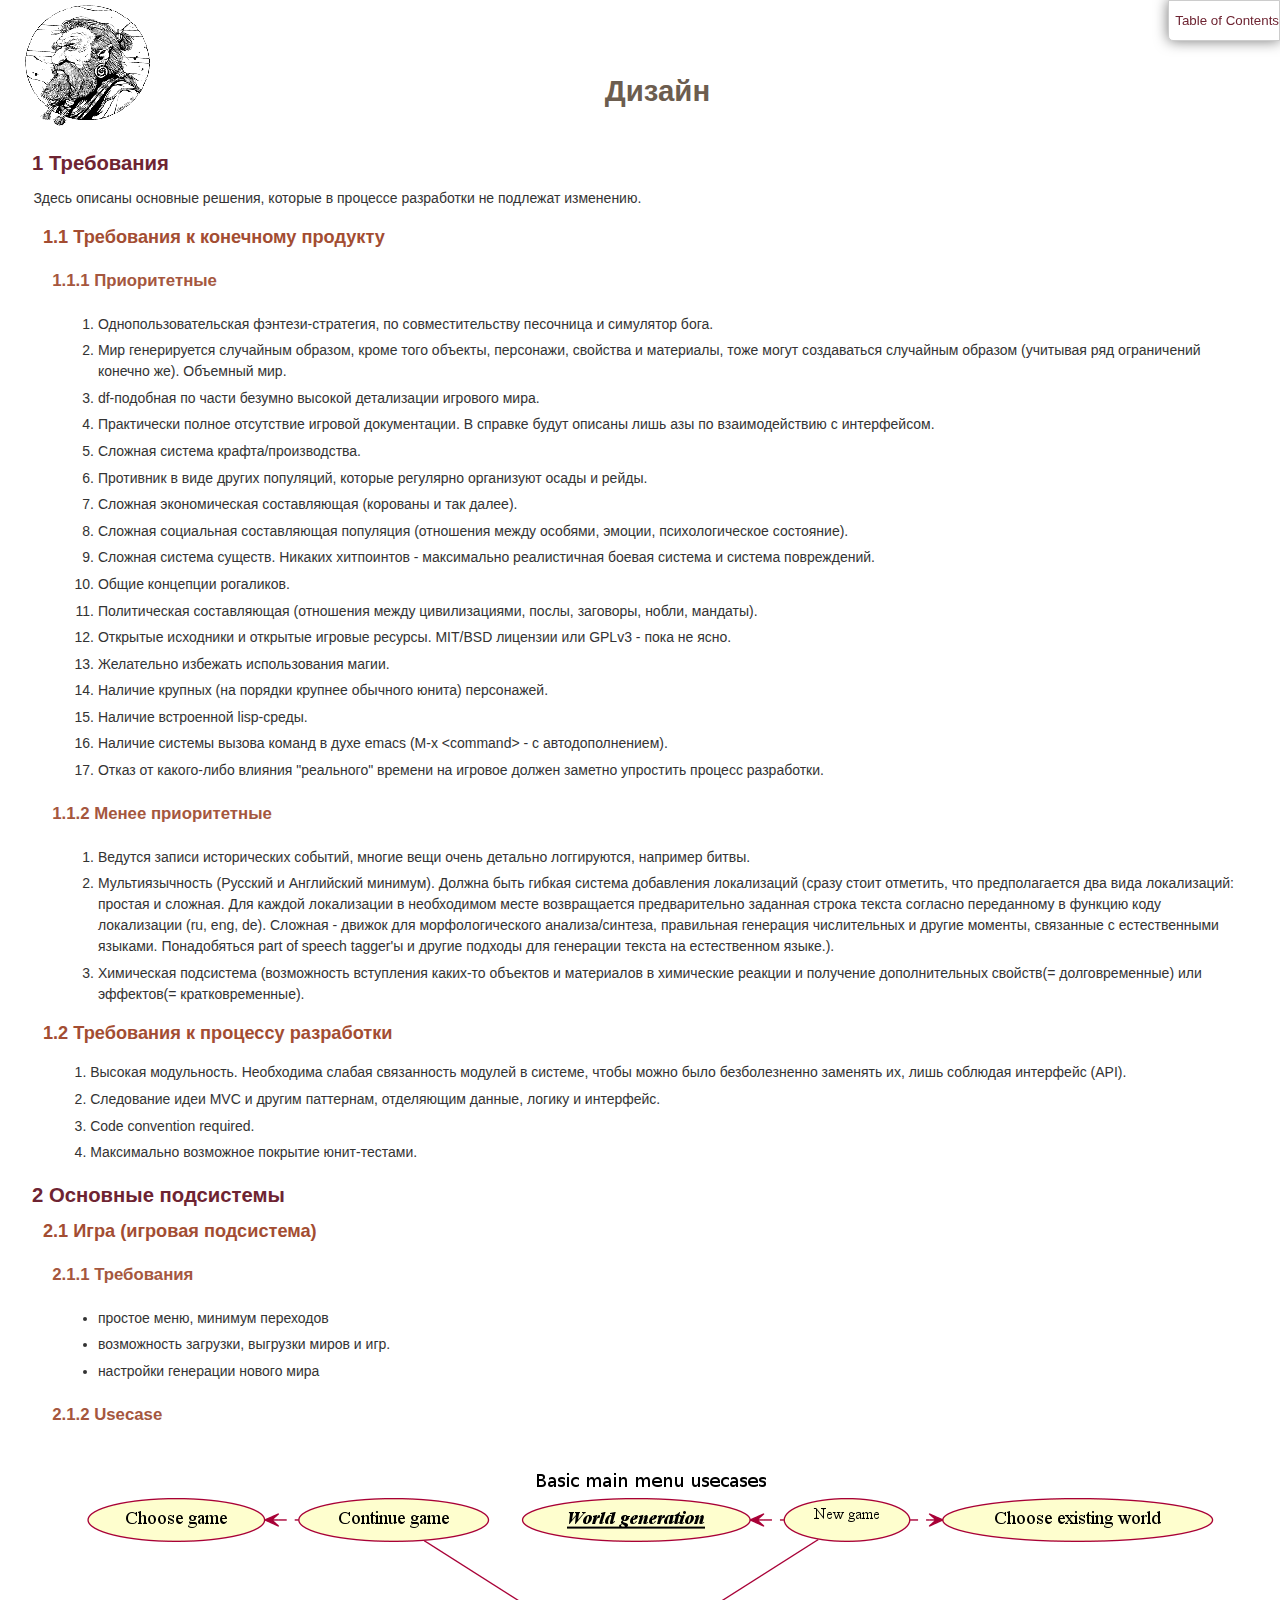
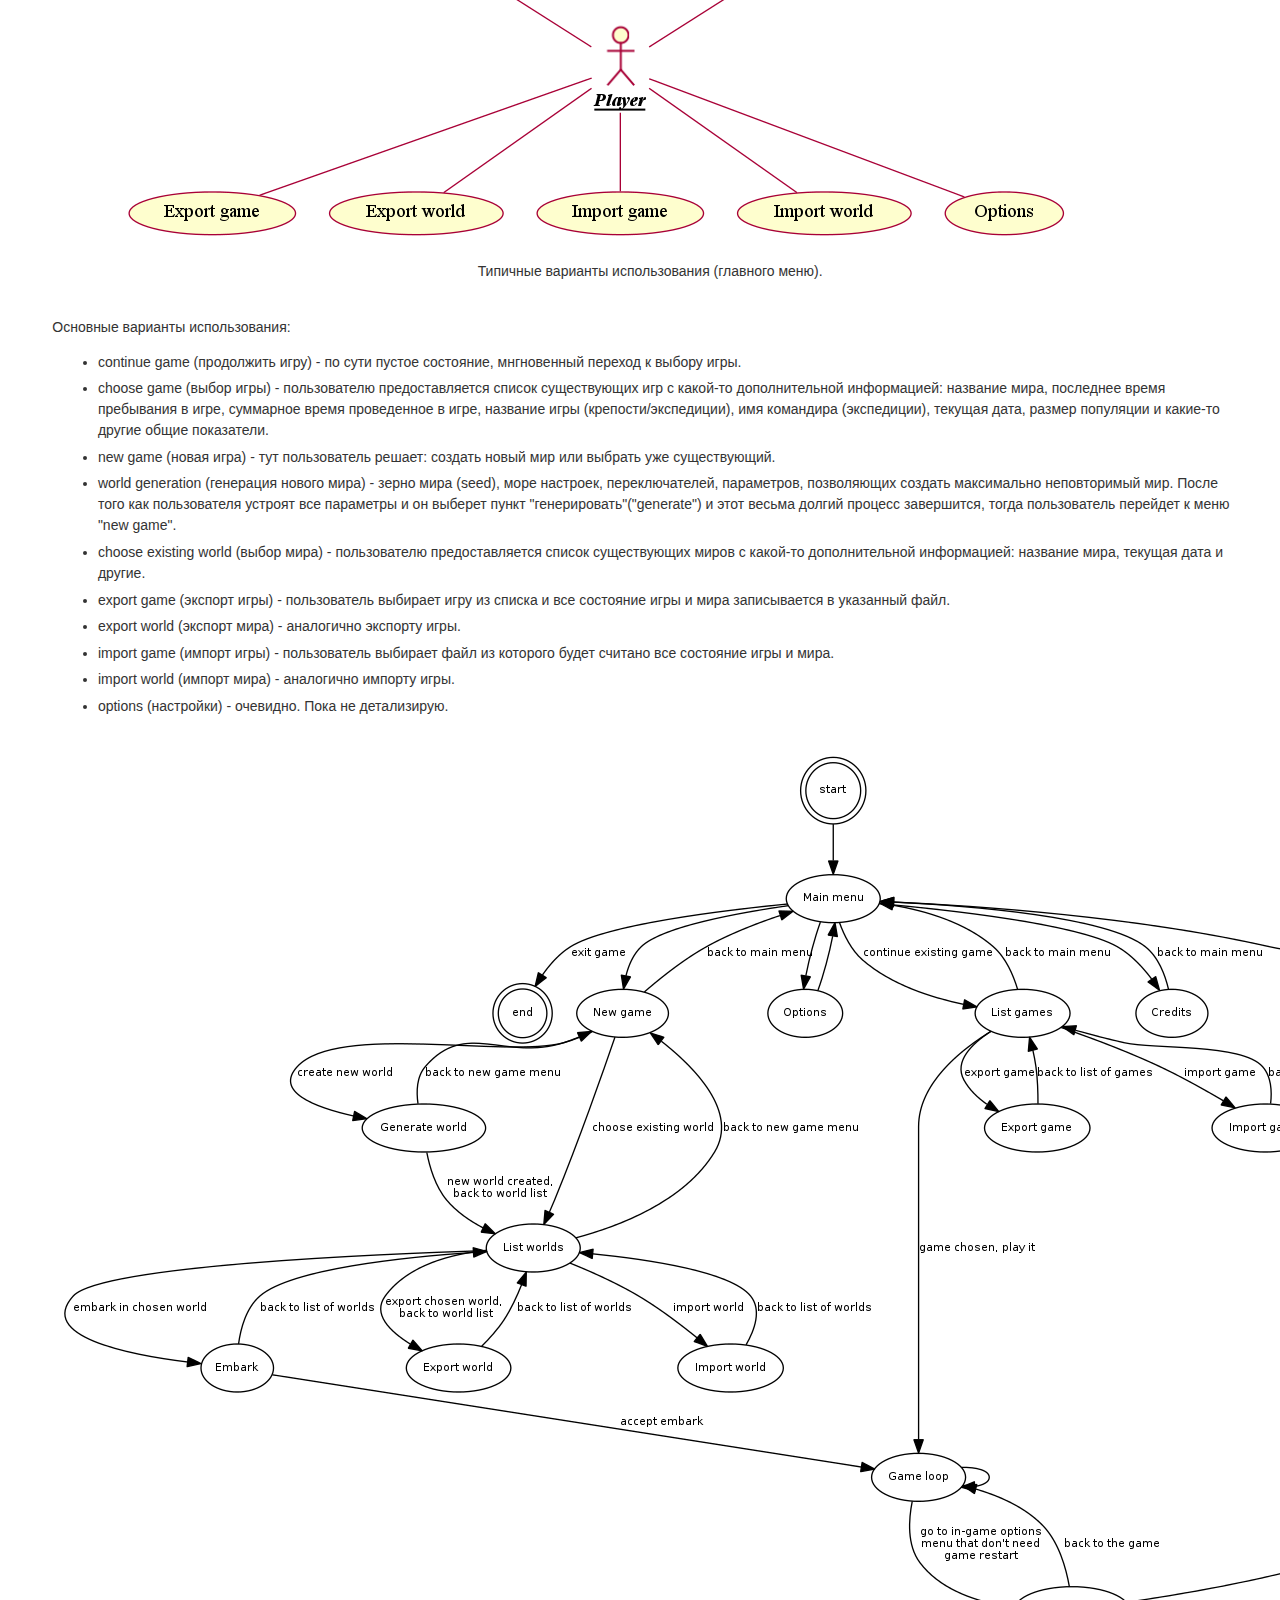
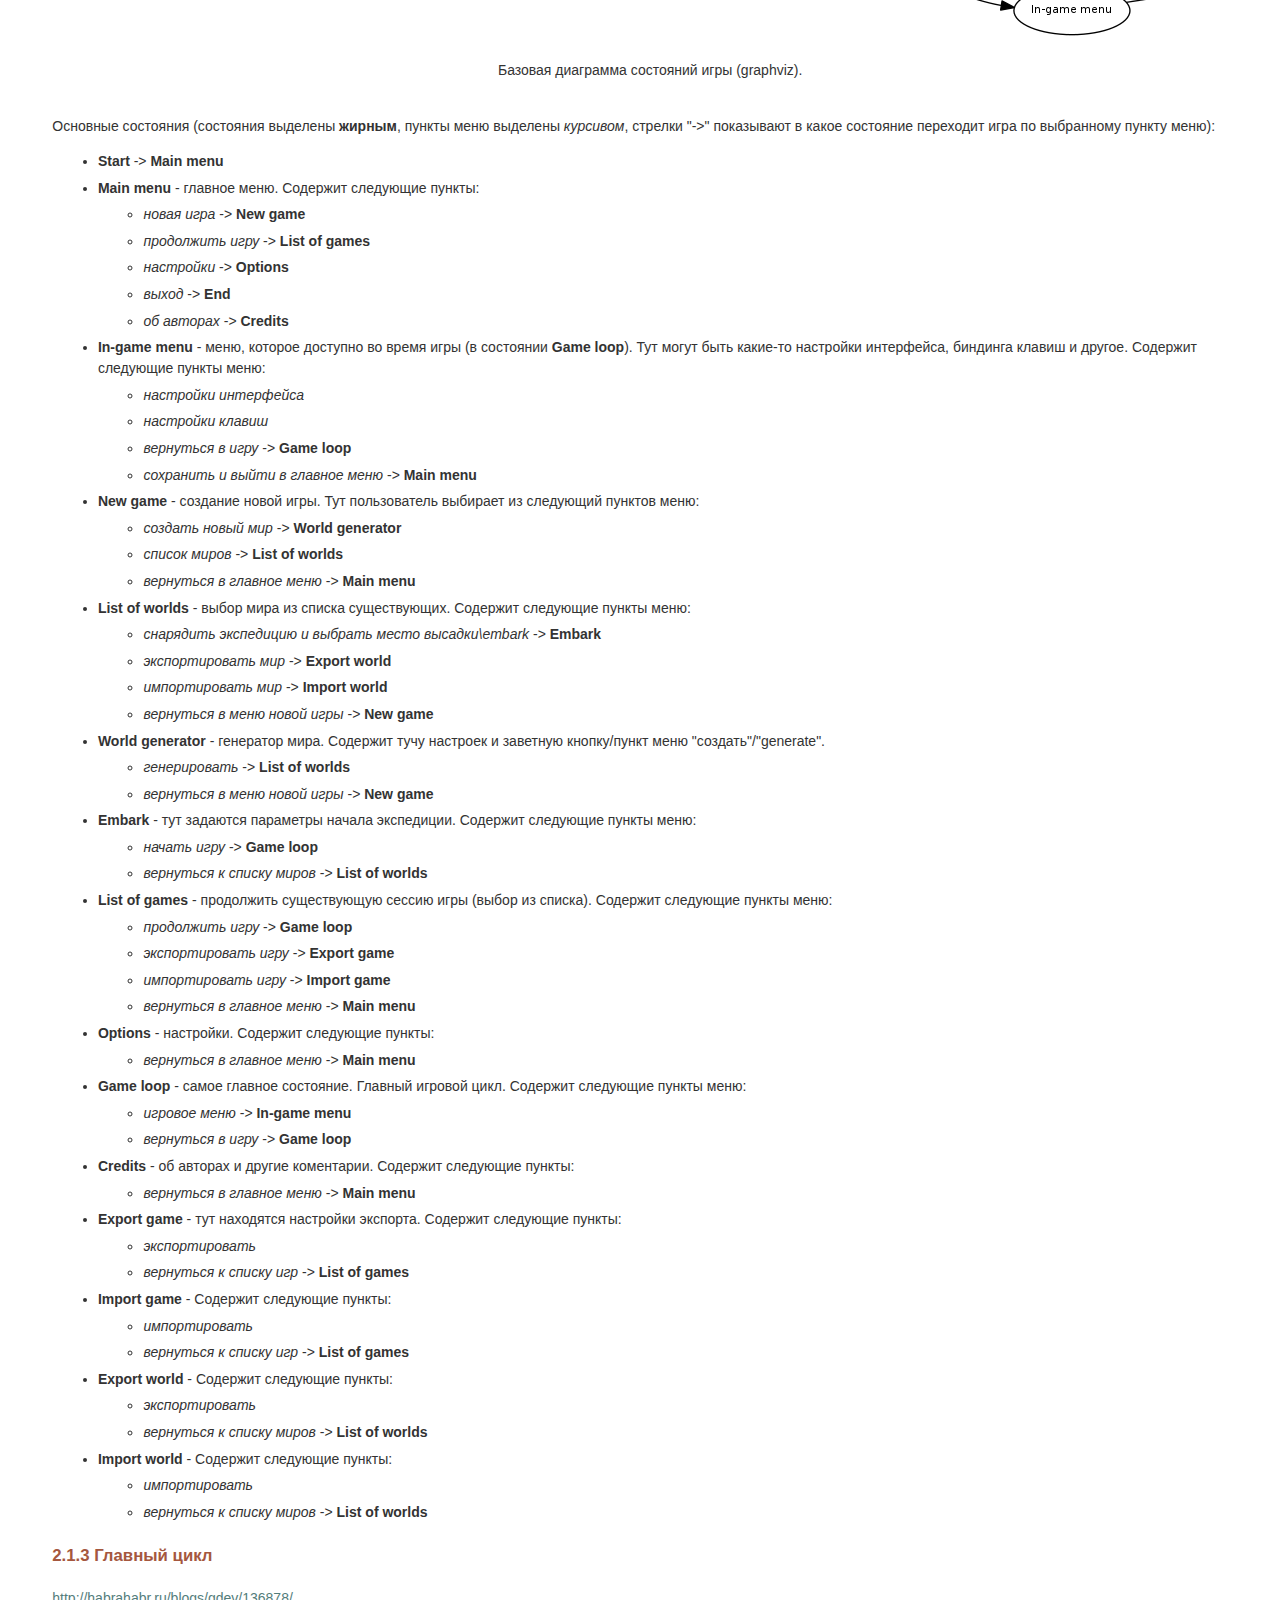
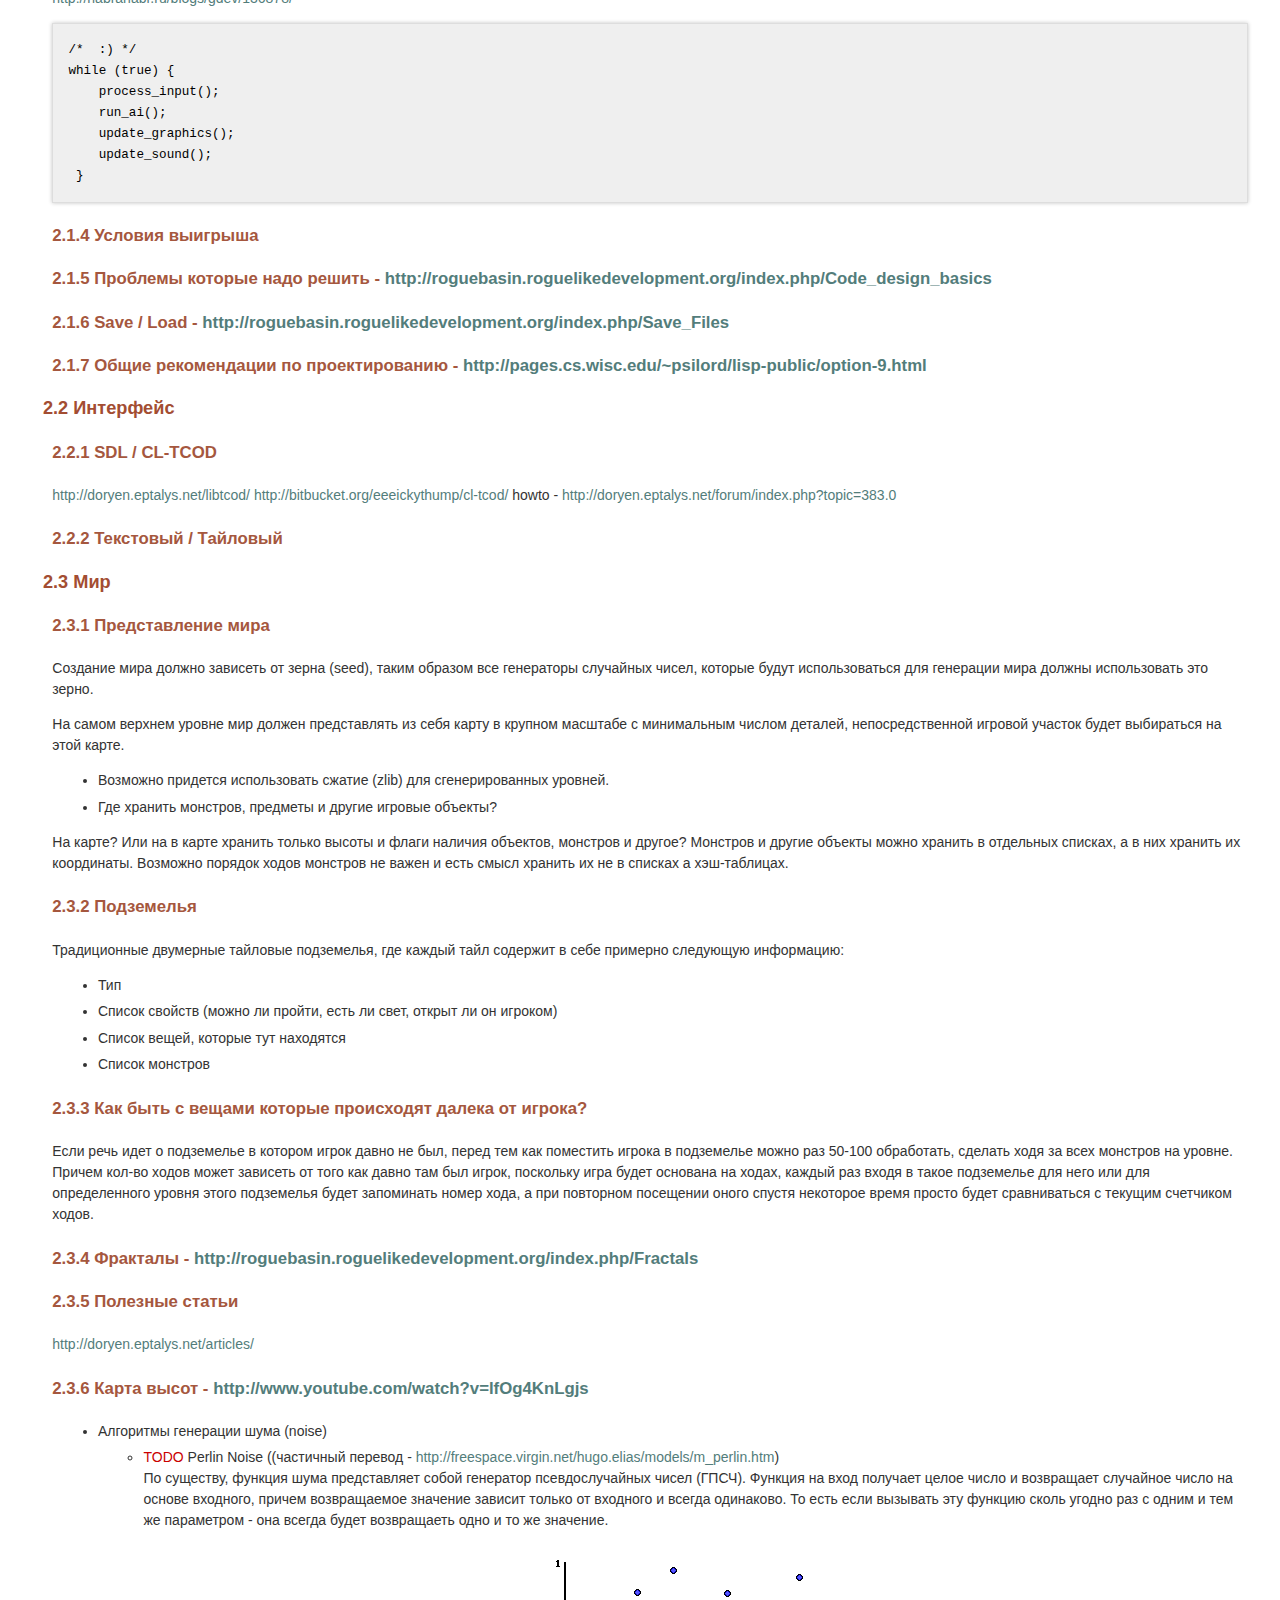
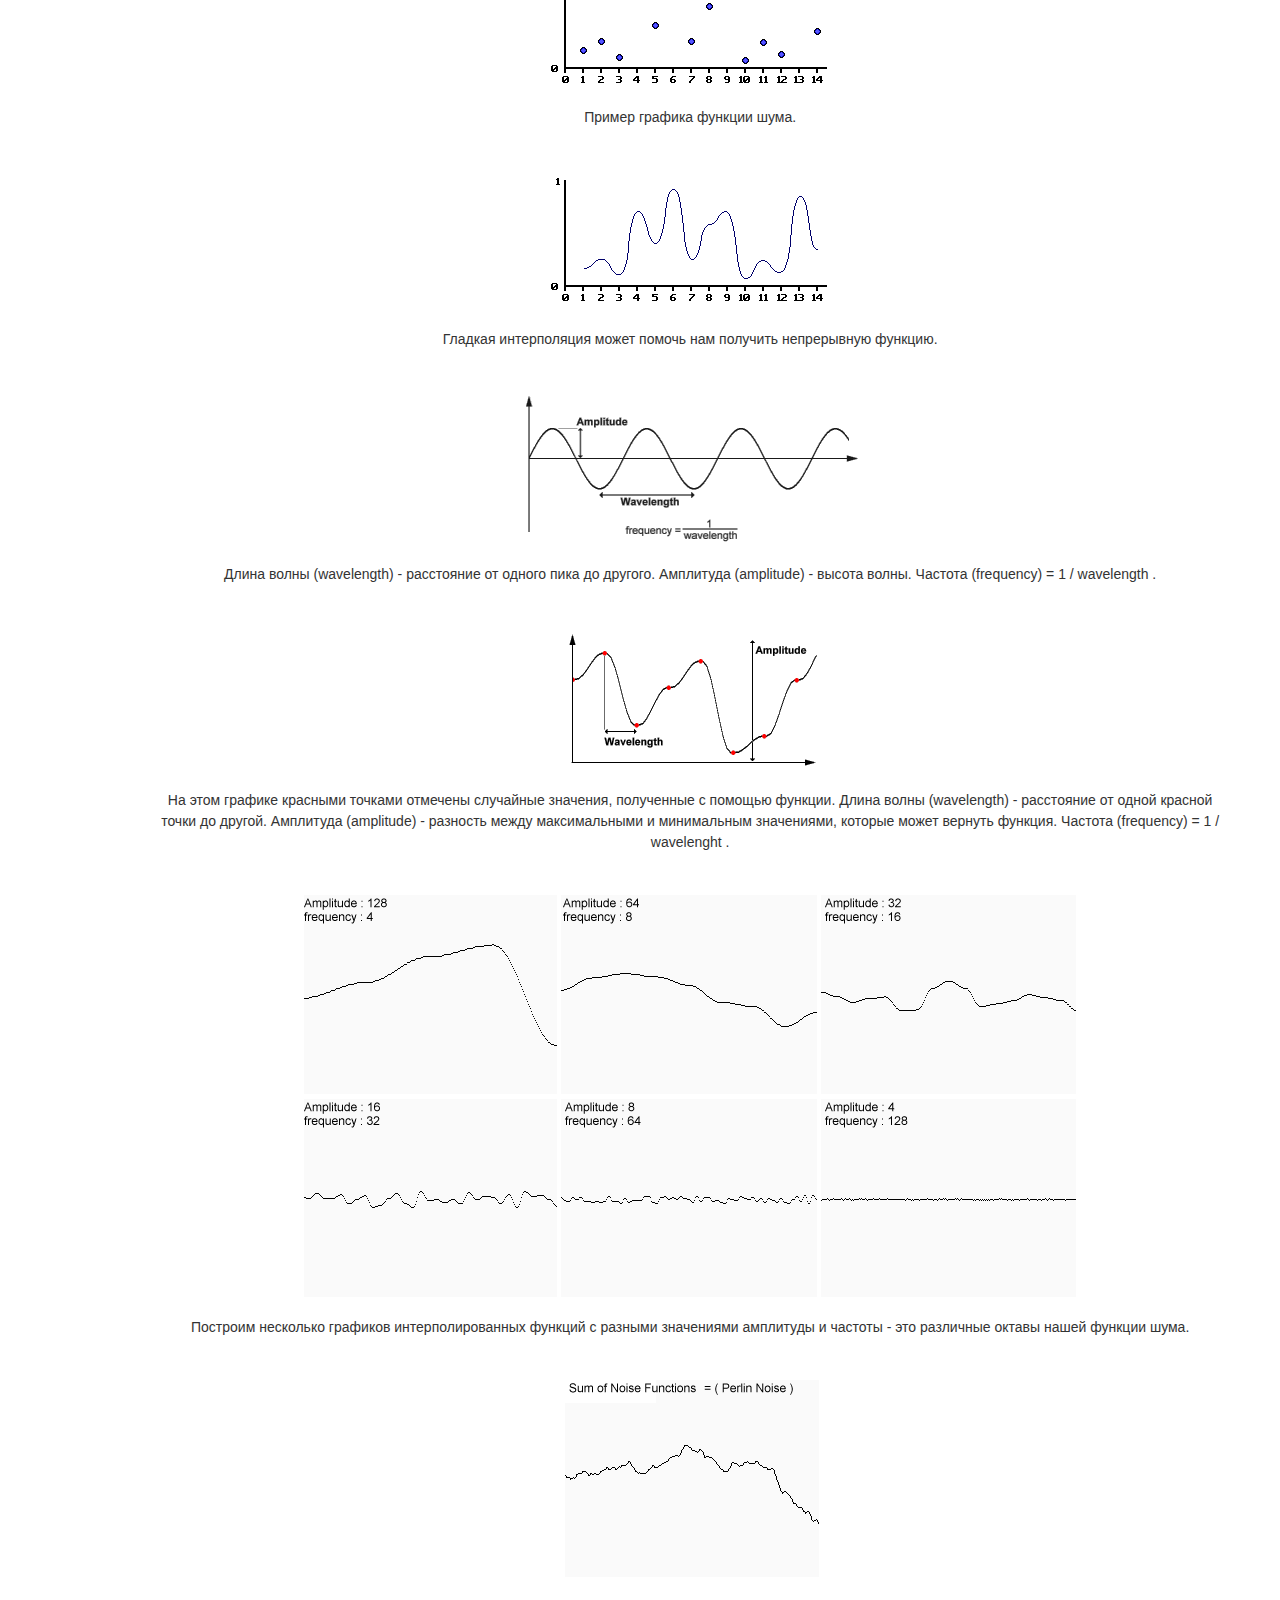
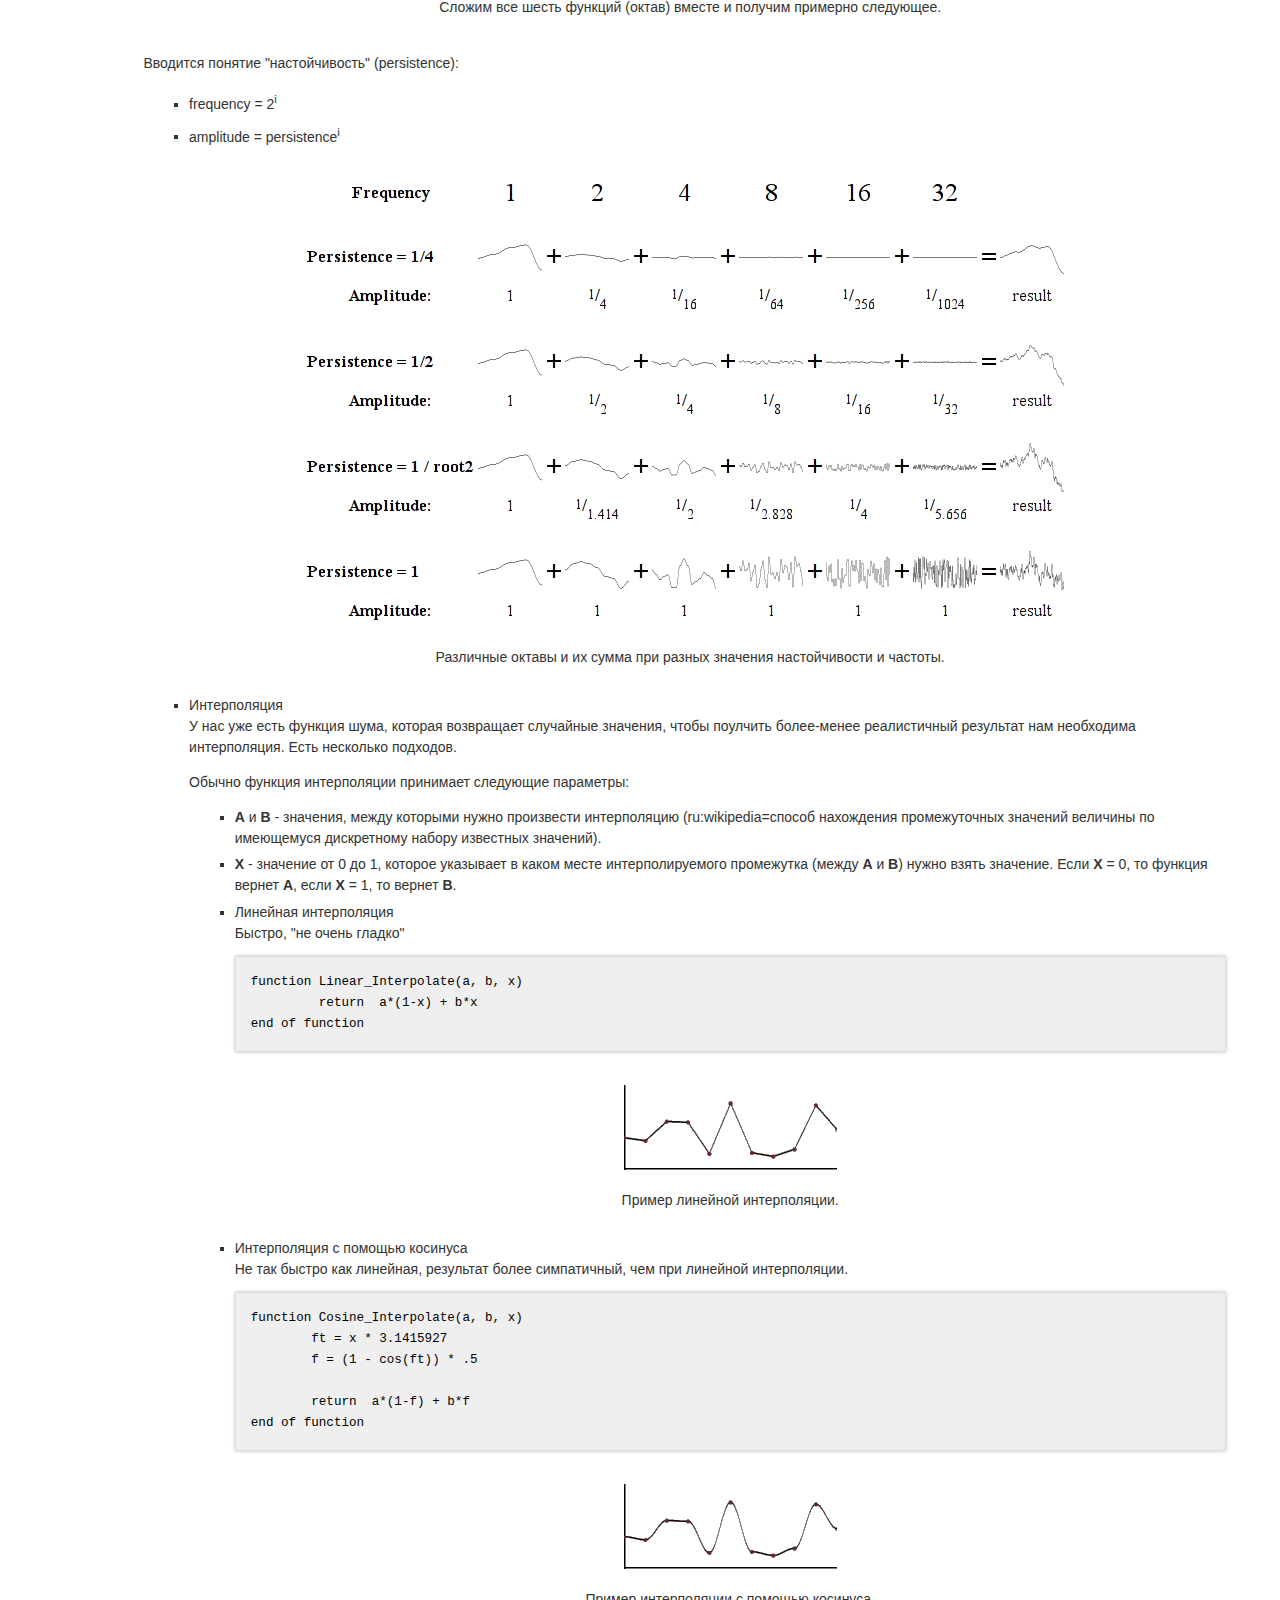
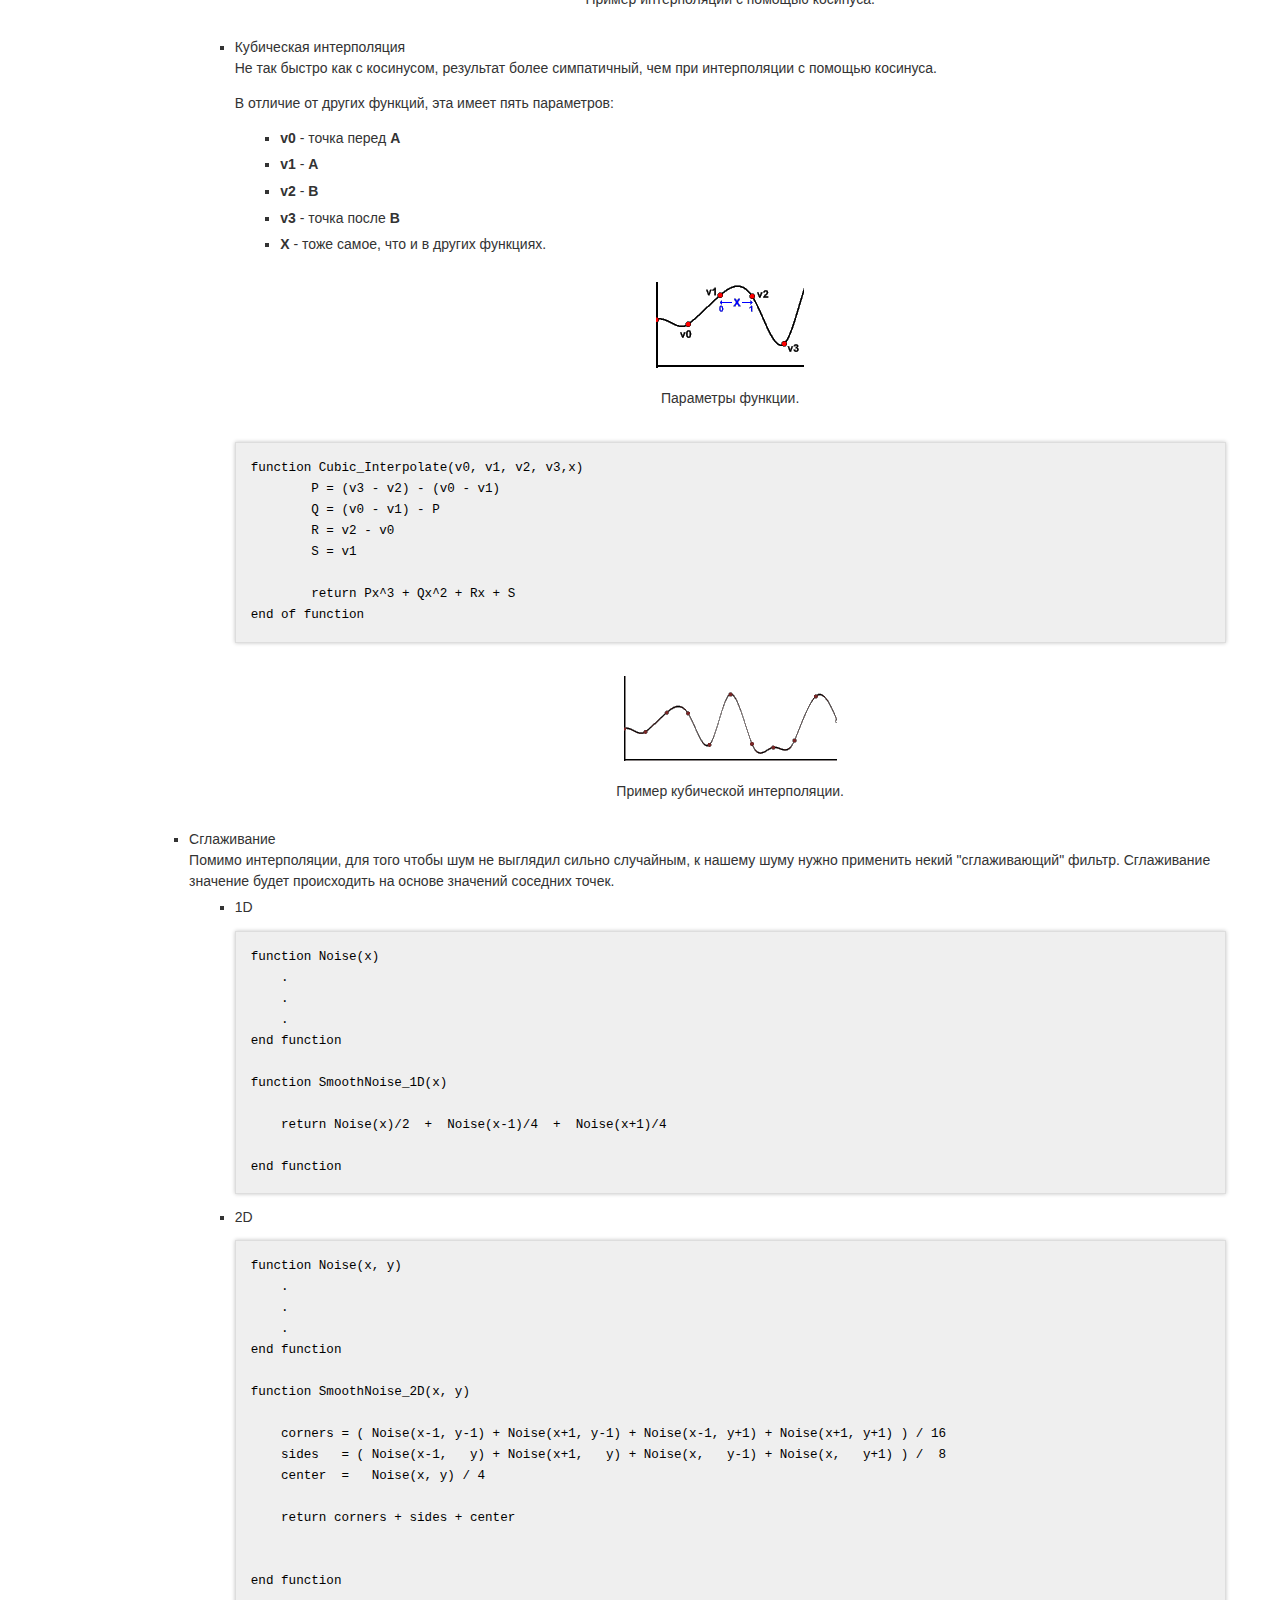
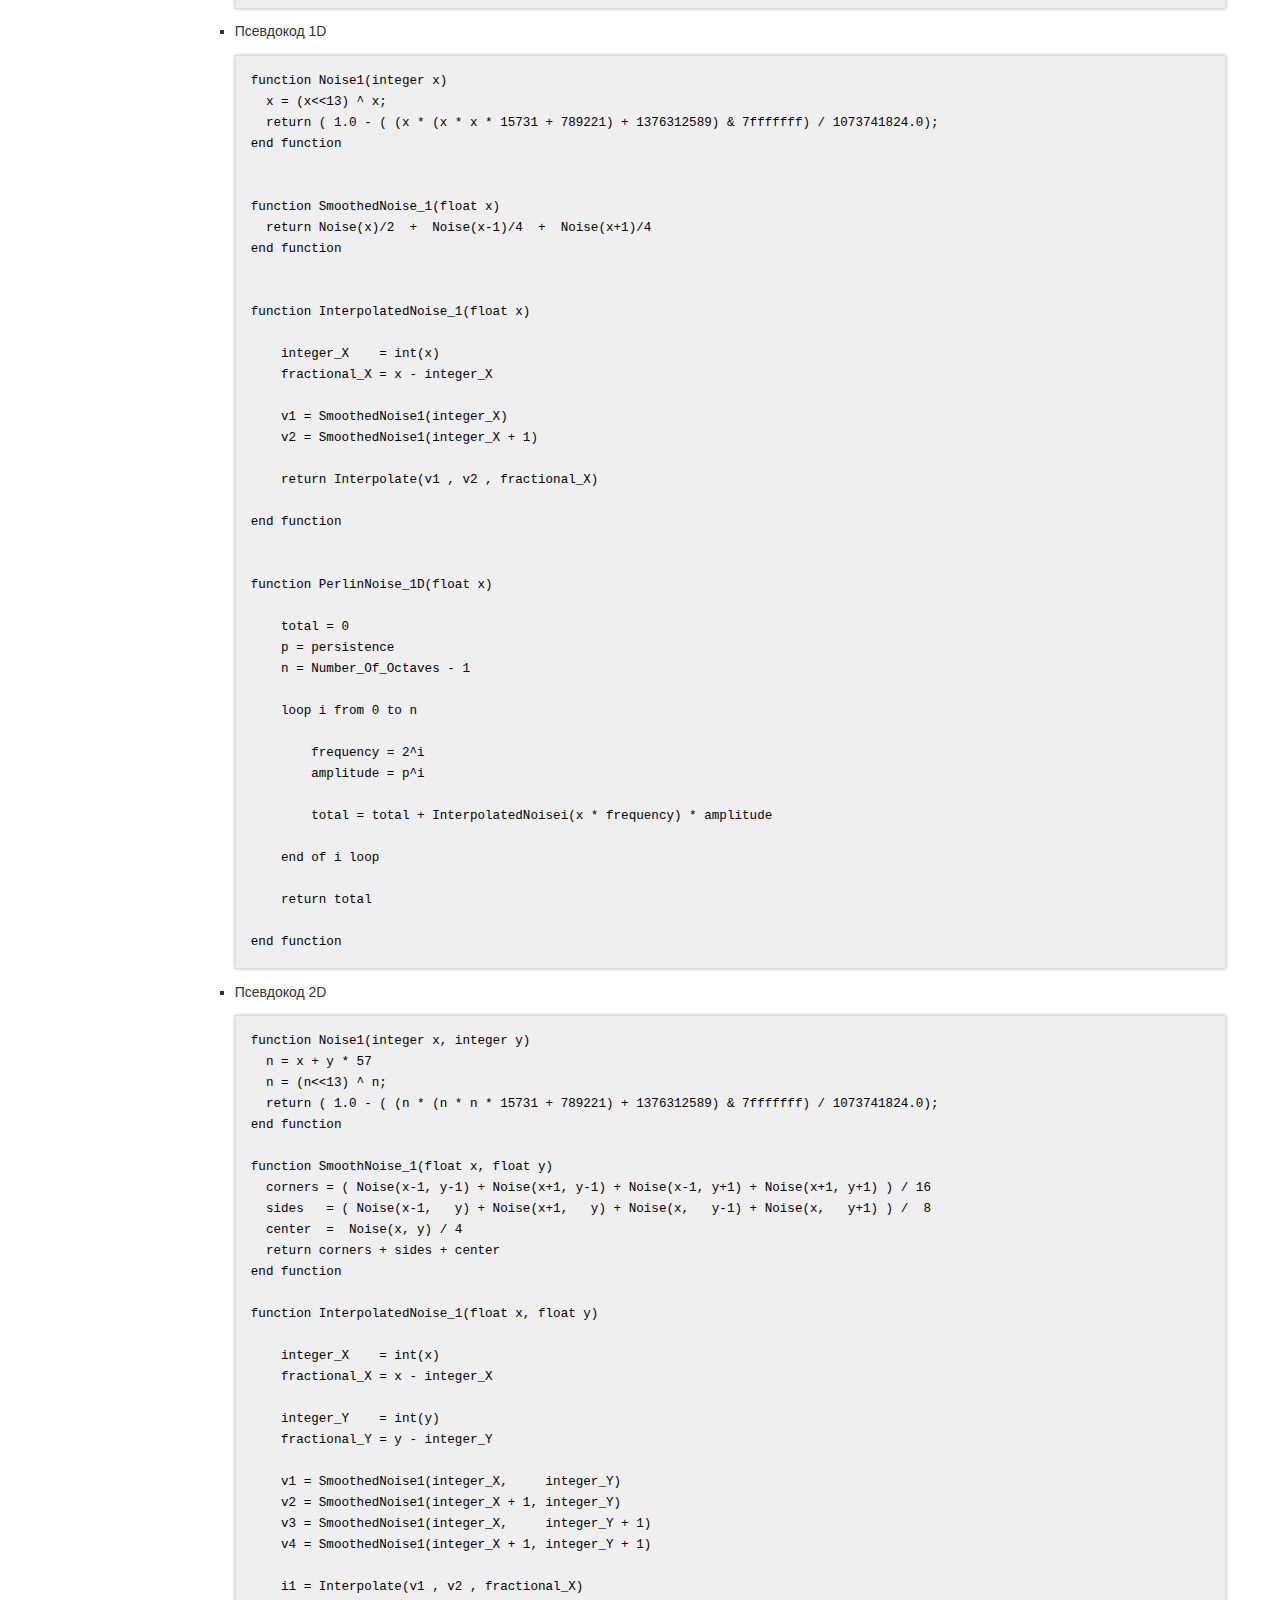
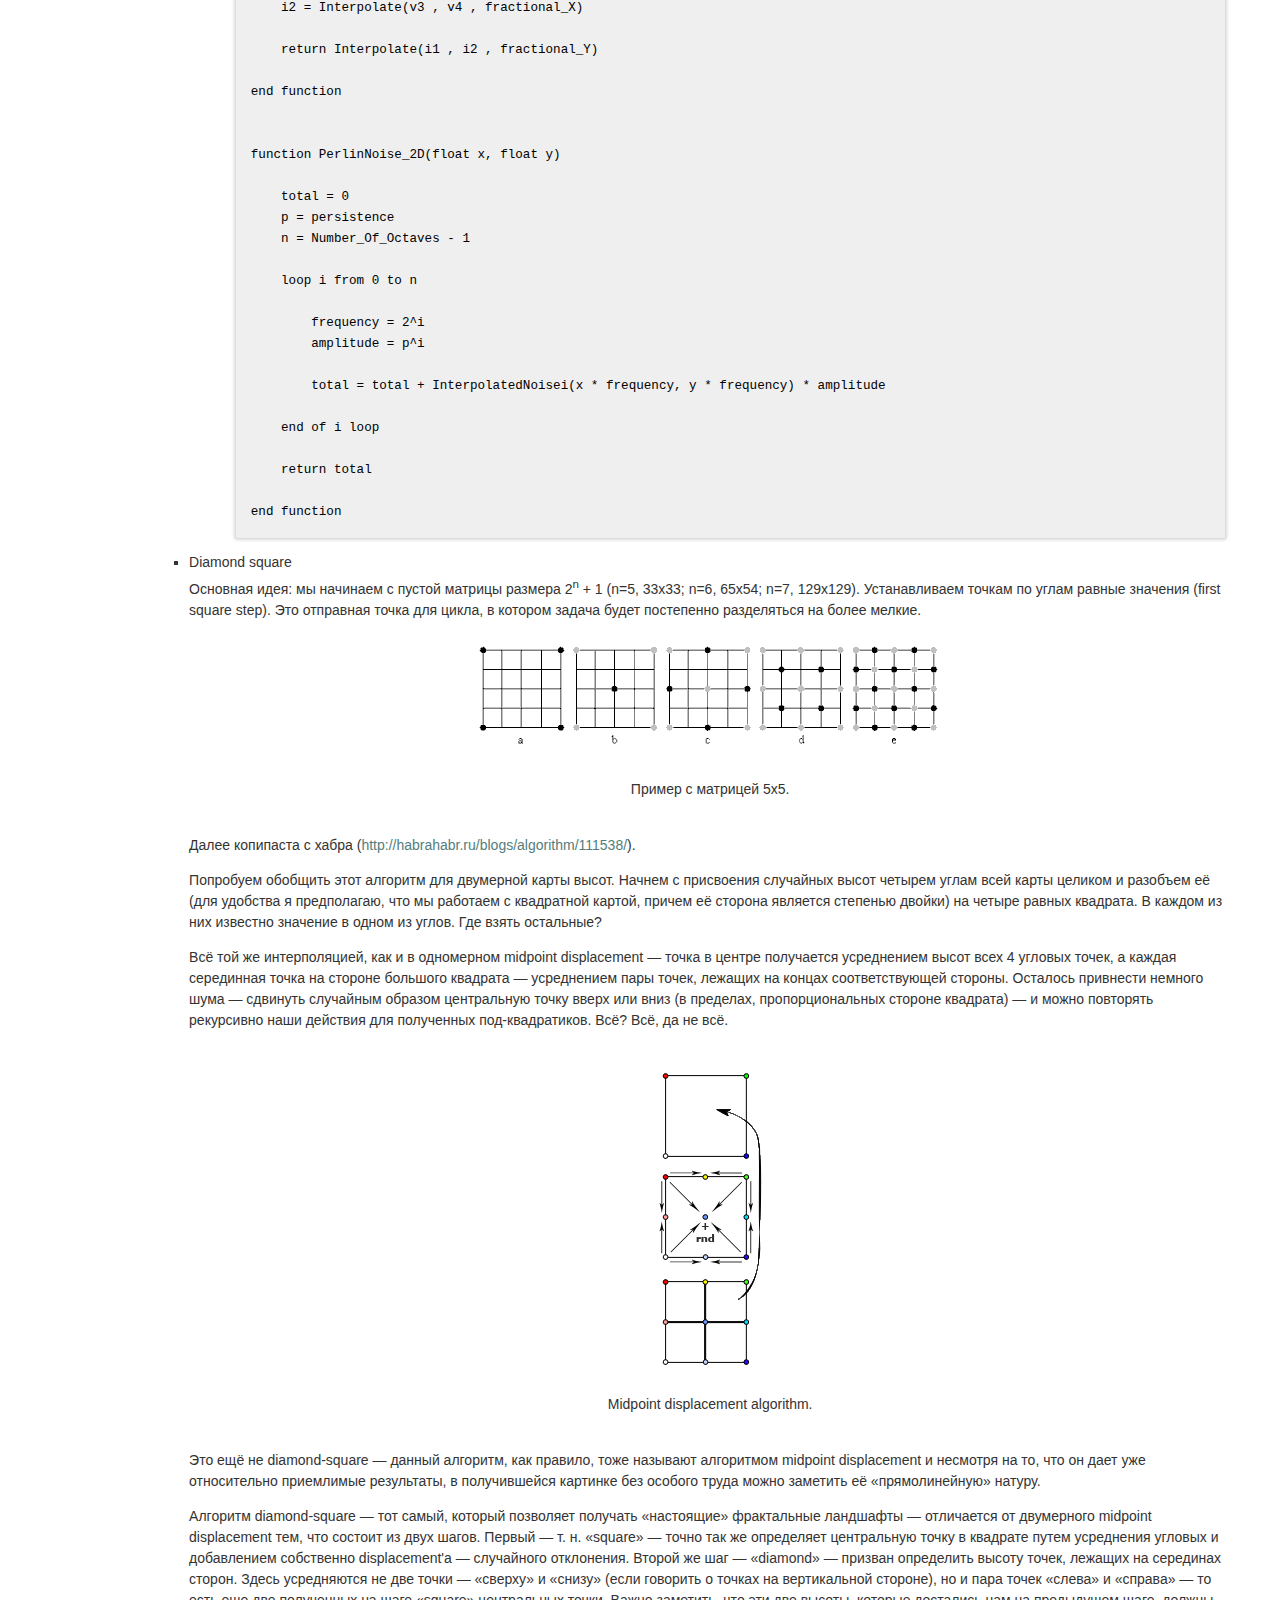
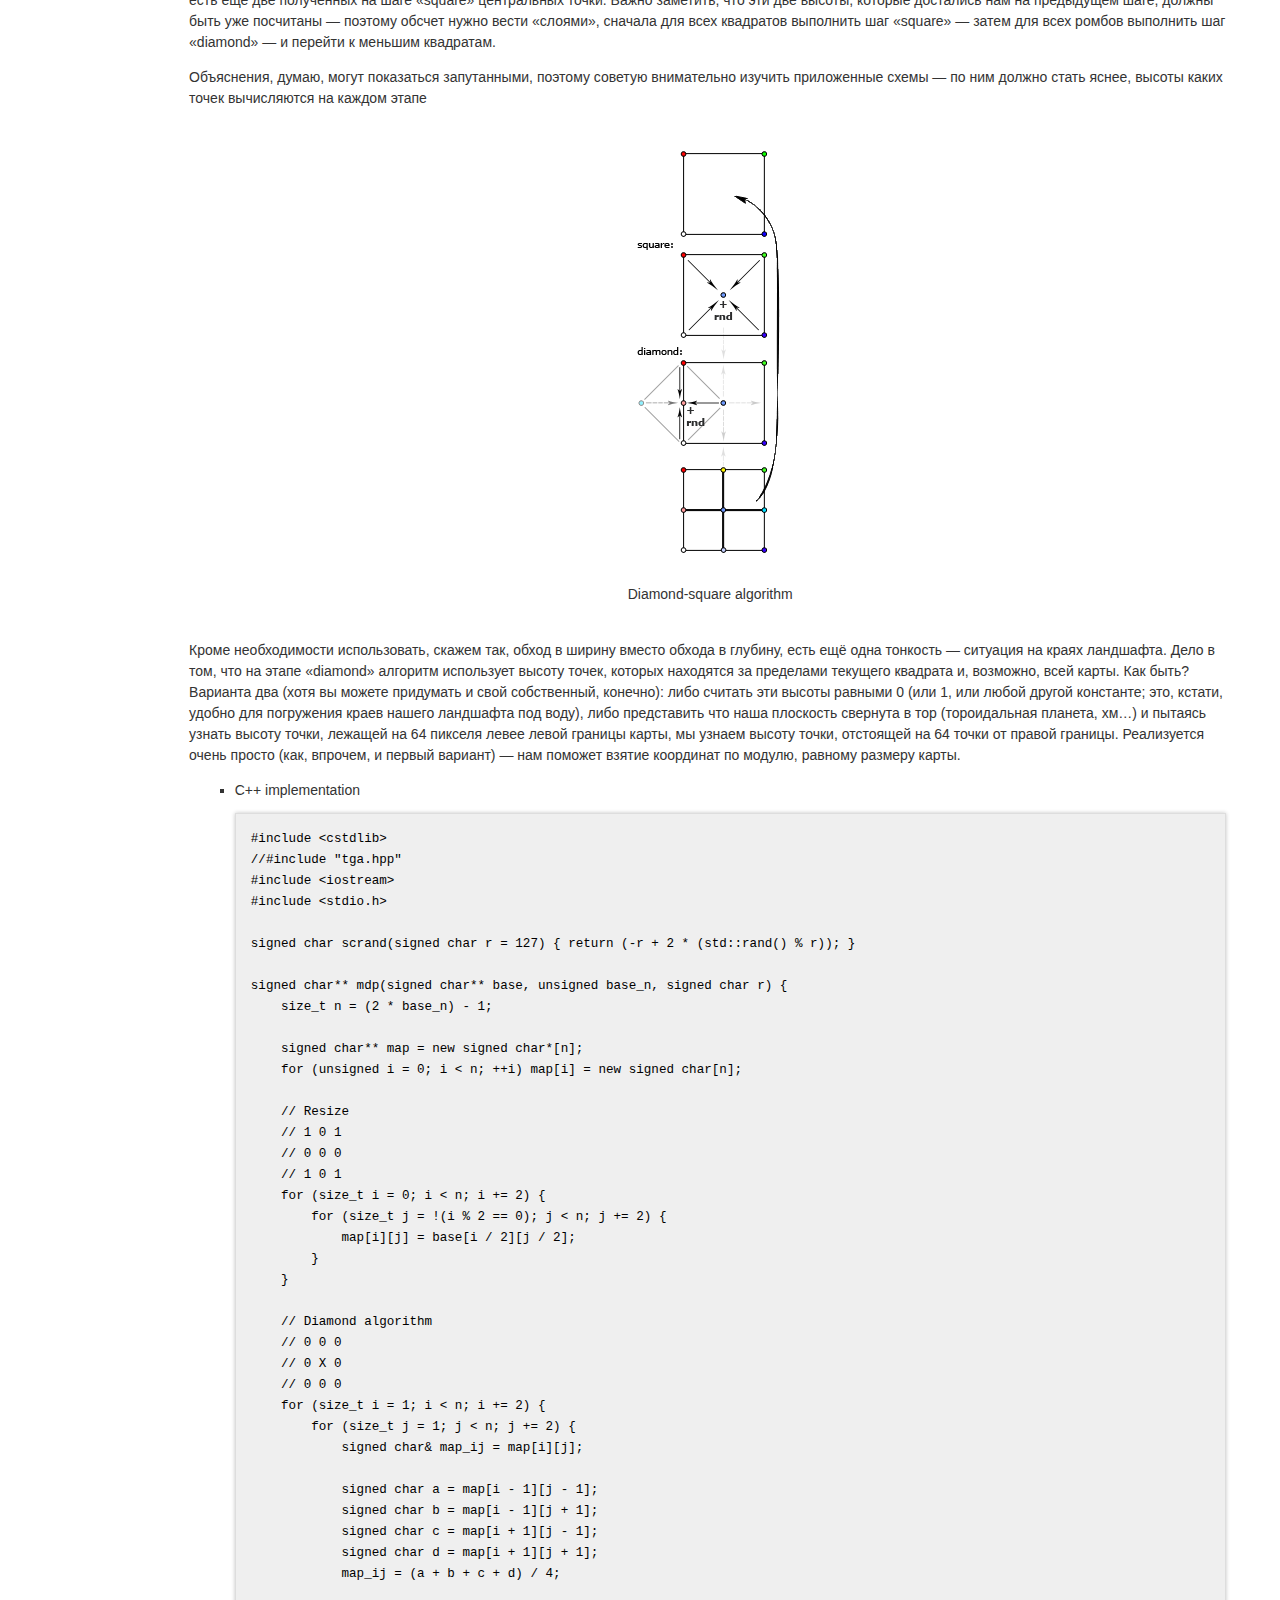
==== commit 945f3118: "Восстановил описание шума Перлина и DSA." ====
--- a/design.html
+++ b/design.html
@@ -7,7 +7,7 @@
 <meta http-equiv="Content-Type" content="text/html;charset=utf-8"/>
 <meta name="title" content="Дизайн"/>
 <meta name="generator" content="Org-mode"/>
-<meta name="generated" content="2012-01-29 20:31:41 MSK"/>
+<meta name="generated" content="2012-01-29 21:21:25 MSK"/>
 <meta name="author" content="Urist McLisper"/>
 <meta name="description" content=""/>
 <meta name="keywords" content=""/>
@@ -770,9 +770,517 @@
 <li id="sec-2-3-6-1">Алгоритмы генерации шума (noise)<br/>
 <ul>
 <li id="sec-2-3-6-1-1"><span class="todo TODO"> TODO</span> Perlin Noise ((частичный перевод - <a href="http://freespace.virgin.net/hugo.elias/models/m_perlin.htm">http://freespace.virgin.net/hugo.elias/models/m_perlin.htm</a>)<br/>
-
-
-
+По существу, функция шума представляет собой генератор псевдослучайных чисел (ГПСЧ). Функция на вход получает целое число и возвращает случайное число на основе входного, причем возвращаемое значение зависит только от входного и всегда одинаково. То есть если вызывать эту функцию сколь угодно раз с одним и тем же параметром - она всегда будет возвращаеть одно и то же значение.
+
+
+<div class="figure">
+<p><img src="./img/perlin/noise1.gif"  alt="./img/perlin/noise1.gif" /></p>
+<p>Пример графика функции шума.</p>
+</div>
+
+
+<div class="figure">
+<p><img src="./img/perlin/noise2.gif"  alt="./img/perlin/noise2.gif" /></p>
+<p>Гладкая интерполяция может помочь нам получить непрерывную функцию.</p>
+</div>
+
+
+<div class="figure">
+<p><img src="./img/perlin/m_sinwav.gif"  alt="./img/perlin/m_sinwav.gif" /></p>
+<p>Длина волны (wavelength) - расстояние от одного пика до другого. Амплитуда (amplitude) - высота волны. Частота (frequency) = 1 / wavelength .</p>
+</div>
+
+
+<div class="figure">
+<p><img src="./img/perlin/m_ranwav.gif"  alt="./img/perlin/m_ranwav.gif" /></p>
+<p>На этом графике красными точками отмечены случайные значения, полученные с помощью функции. Длина волны (wavelength) - расстояние от одной красной точки до другой. Амплитуда (amplitude) - разность между максимальными и минимальным значениями, которые может вернуть функция. Частота (frequency) = 1 / wavelenght .</p>
+</div>
+
+
+<div class="figure">
+<p><img src="./img/perlin/six.png"  alt="./img/perlin/six.png" /></p>
+<p>Построим несколько графиков интерполированных функций с разными значениями амплитуды и частоты - это различные октавы нашей функции шума.</p>
+</div>
+
+
+<div class="figure">
+<p><img src="./img/perlin/summ.png"  alt="./img/perlin/summ.png" /></p>
+<p>Сложим все шесть функций (октав) вместе и получим примерно следующее.</p>
+</div>
+
+
+<p>
+Вводится понятие "настойчивость" (persistence):
+</p><ul>
+<li>frequency = 2<sup>i</sup>
+</li>
+<li>amplitude = persistence<sup>i</sup>
+</li>
+</ul>
+
+
+
+<div class="figure">
+<p><img src="./img/perlin/big.png"  alt="./img/perlin/big.png" /></p>
+<p>Различные октавы и их сумма при разных значения настойчивости и частоты.</p>
+</div>
+
+<ul>
+<li id="sec-2-3-6-1-1-1">Интерполяция<br/>
+У нас уже есть функция шума, которая возвращает случайные значения, чтобы поулчить более-менее реалистичный результат нам необходима интерполяция. Есть несколько подходов.
+
+<p>
+Обычно функция интерполяции принимает следующие параметры:
+</p><ul>
+<li><b>A</b> и <b>B</b> - значения, между которыми нужно произвести интерполяцию (ru:wikipedia=способ нахождения промежуточных значений величины по имеющемуся дискретному набору известных значений).
+</li>
+<li><b>X</b> - значение от 0 до 1, которое указывает в каком месте интерполируемого промежутка (между <b>A</b> и <b>B</b>) нужно взять значение. Если <b>X</b> = 0, то функция вернет <b>A</b>, если <b>X</b> = 1, то вернет <b>B</b>.
+</li>
+</ul>
+
+<ul>
+<li id="sec-2-3-6-1-1-1-1">Линейная интерполяция<br/>
+Быстро, "не очень гладко"
+
+
+
+
+<pre class="example">function Linear_Interpolate(a, b, x)
+         return  a*(1-x) + b*x
+end of function
+</pre>
+
+
+
+<div class="figure">
+<p><img src="./img/perlin/m_inter1.gif"  alt="./img/perlin/m_inter1.gif" /></p>
+<p>Пример линейной интерполяции.</p>
+</div>
+</li>
+</ul>
+<ul>
+<li id="sec-2-3-6-1-1-1-2">Интерполяция с помощью косинуса<br/>
+Не так быстро как линейная, результат более симпатичный, чем при
+линейной интерполяции.
+
+
+
+
+<pre class="example">function Cosine_Interpolate(a, b, x)
+        ft = x * 3.1415927
+        f = (1 - cos(ft)) * .5
+
+        return  a*(1-f) + b*f
+end of function
+</pre>
+
+
+
+<div class="figure">
+<p><img src="./img/perlin/m_inter2.gif"  alt="./img/perlin/m_inter2.gif" /></p>
+<p>Пример интерполяции с помощью косинуса.</p>
+</div>
+</li>
+</ul>
+<ul>
+<li id="sec-2-3-6-1-1-1-3">Кубическая интерполяция<br/>
+Не так быстро как с косинусом, результат более симпатичный, чем при интерполяции с помощью косинуса.
+
+
+<p>
+В отличие от других функций, эта имеет пять параметров:
+</p><ul>
+<li><b>v0</b> - точка перед <b>A</b>
+</li>
+<li><b>v1</b> - <b>A</b>
+</li>
+<li><b>v2</b> - <b>B</b>
+</li>
+<li><b>v3</b> - точка после <b>B</b>
+</li>
+<li><b>X</b> - тоже самое, что и в других функциях.
+
+</li>
+</ul>
+
+
+<div class="figure">
+<p><img src="./img/perlin/m_inter4b.gif"  alt="./img/perlin/m_inter4b.gif" /></p>
+<p>Параметры функции.</p>
+</div>
+
+
+
+
+<pre class="example">function Cubic_Interpolate(v0, v1, v2, v3,x)
+        P = (v3 - v2) - (v0 - v1)
+        Q = (v0 - v1) - P
+        R = v2 - v0
+        S = v1
+
+        return Px^3 + Qx^2 + Rx + S
+end of function
+</pre>
+
+
+
+<div class="figure">
+<p><img src="./img/perlin/m_inter4.gif"  alt="./img/perlin/m_inter4.gif" /></p>
+<p>Пример кубической интерполяции.</p>
+</div>
+
+</li>
+</ul>
+</li>
+</ul>
+<ul>
+<li id="sec-2-3-6-1-1-2">Сглаживание<br/>
+Помимо интерполяции, для того чтобы шум не выглядил сильно случайным, к нашему шуму нужно применить некий "сглаживающий" фильтр. Сглаживание значение будет происходить на основе значений соседних точек.
+<ul>
+<li id="sec-2-3-6-1-1-2-1">1D<br/>
+
+
+
+<pre class="example">function Noise(x)
+    .
+    .
+    .
+end function
+
+function SmoothNoise_1D(x)
+
+    return Noise(x)/2  +  Noise(x-1)/4  +  Noise(x+1)/4
+
+end function
+</pre>
+
+</li>
+</ul>
+<ul>
+<li id="sec-2-3-6-1-1-2-2">2D<br/>
+
+
+
+<pre class="example">function Noise(x, y)
+    .
+    .
+    .
+end function
+
+function SmoothNoise_2D(x, y)
+    
+    corners = ( Noise(x-1, y-1) + Noise(x+1, y-1) + Noise(x-1, y+1) + Noise(x+1, y+1) ) / 16
+    sides   = ( Noise(x-1,   y) + Noise(x+1,   y) + Noise(x,   y-1) + Noise(x,   y+1) ) /  8
+    center  =   Noise(x, y) / 4
+
+    return corners + sides + center
+
+
+end function
+</pre>
+
+</li>
+</ul>
+<ul>
+<li id="sec-2-3-6-1-1-2-3">Псевдокод 1D<br/>
+
+
+
+<pre class="example">function Noise1(integer x)
+  x = (x&lt;&lt;13) ^ x;
+  return ( 1.0 - ( (x * (x * x * 15731 + 789221) + 1376312589) &amp; 7fffffff) / 1073741824.0);    
+end function
+
+
+function SmoothedNoise_1(float x)
+  return Noise(x)/2  +  Noise(x-1)/4  +  Noise(x+1)/4
+end function
+
+
+function InterpolatedNoise_1(float x)
+
+    integer_X    = int(x)
+    fractional_X = x - integer_X
+
+    v1 = SmoothedNoise1(integer_X)
+    v2 = SmoothedNoise1(integer_X + 1)
+
+    return Interpolate(v1 , v2 , fractional_X)
+
+end function
+
+
+function PerlinNoise_1D(float x)
+
+    total = 0
+    p = persistence
+    n = Number_Of_Octaves - 1
+
+    loop i from 0 to n
+
+        frequency = 2^i
+        amplitude = p^i
+
+        total = total + InterpolatedNoisei(x * frequency) * amplitude
+
+    end of i loop
+
+    return total
+
+end function
+</pre>
+
+</li>
+</ul>
+<ul>
+<li id="sec-2-3-6-1-1-2-4">Псевдокод 2D<br/>
+
+
+
+<pre class="example">function Noise1(integer x, integer y)
+  n = x + y * 57
+  n = (n&lt;&lt;13) ^ n;
+  return ( 1.0 - ( (n * (n * n * 15731 + 789221) + 1376312589) &amp; 7fffffff) / 1073741824.0);    
+end function
+
+function SmoothNoise_1(float x, float y)
+  corners = ( Noise(x-1, y-1) + Noise(x+1, y-1) + Noise(x-1, y+1) + Noise(x+1, y+1) ) / 16
+  sides   = ( Noise(x-1,   y) + Noise(x+1,   y) + Noise(x,   y-1) + Noise(x,   y+1) ) /  8
+  center  =  Noise(x, y) / 4
+  return corners + sides + center
+end function
+
+function InterpolatedNoise_1(float x, float y)
+
+    integer_X    = int(x)
+    fractional_X = x - integer_X
+
+    integer_Y    = int(y)
+    fractional_Y = y - integer_Y
+
+    v1 = SmoothedNoise1(integer_X,     integer_Y)
+    v2 = SmoothedNoise1(integer_X + 1, integer_Y)
+    v3 = SmoothedNoise1(integer_X,     integer_Y + 1)
+    v4 = SmoothedNoise1(integer_X + 1, integer_Y + 1)
+
+    i1 = Interpolate(v1 , v2 , fractional_X)
+    i2 = Interpolate(v3 , v4 , fractional_X)
+
+    return Interpolate(i1 , i2 , fractional_Y)
+
+end function
+
+
+function PerlinNoise_2D(float x, float y)
+
+    total = 0
+    p = persistence
+    n = Number_Of_Octaves - 1
+
+    loop i from 0 to n
+
+        frequency = 2^i
+        amplitude = p^i
+
+        total = total + InterpolatedNoisei(x * frequency, y * frequency) * amplitude
+
+    end of i loop
+
+    return total
+
+end function
+</pre>
+
+</li>
+</ul>
+</li>
+</ul>
+<ul>
+<li id="sec-2-3-6-1-1-3">Diamond square<br/>
+Основная идея: мы начинаем с пустой матрицы размера 2<sup>n</sup> + 1 (n=5,
+33x33; n=6, 65x54; n=7, 129x129). Устанавливаем точкам по углам равные
+значения (first square step). Это отправная точка для цикла, в котором
+задача будет постепенно разделяться на более мелкие.
+
+
+<div class="figure">
+<p><img src="./img/dsa/dsa.gif"  alt="./img/dsa/dsa.gif" /></p>
+<p>Пример с матрицей 5х5.</p>
+</div>
+
+<p>
+Далее копипаста с хабра (<a href="http://habrahabr.ru/blogs/algorithm/111538/">http://habrahabr.ru/blogs/algorithm/111538/</a>).
+</p>
+<p>
+Попробуем обобщить этот алгоритм для двумерной карты высот. Начнем с присвоения случайных высот четырем углам всей карты целиком и разобъем её (для удобства я предполагаю, что мы работаем с квадратной картой, причем её сторона является степенью двойки) на четыре равных квадрата. В каждом из них известно значение в одном из углов. Где взять остальные?
+</p>
+<p>
+Всё той же интерполяцией, как и в одномерном midpoint displacement — точка в центре получается усреднением высот всех 4 угловых точек, а каждая серединная точка на стороне большого квадрата — усреднением пары точек, лежащих на концах соответствующей стороны. Осталось привнести немного шума — сдвинуть случайным образом центральную точку вверх или вниз (в пределах, пропорциональных стороне квадрата) — и можно повторять рекурсивно наши действия для полученных под-квадратиков. Всё? Всё, да не всё.
+</p>
+
+<div class="figure">
+<p><img src="./img/dsa/habr1.png"  alt="./img/dsa/habr1.png" /></p>
+<p>Midpoint displacement algorithm.</p>
+</div>
+
+<p>
+Это ещё не diamond-square — данный алгоритм, как правило, тоже называют алгоритмом midpoint displacement и несмотря на то, что он дает уже относительно приемлимые результаты, в получившейся картинке без особого труда можно заметить её «прямолинейную» натуру.
+</p>
+<p>
+Алгоритм diamond-square — тот самый, который позволяет получать «настоящие» фрактальные ландшафты — отличается от двумерного midpoint displacement тем, что состоит из двух шагов. Первый — т. н. «square» — точно так же определяет центральную точку в квадрате путем усреднения угловых и добавлением собственно displacement'а — случайного отклонения. Второй же шаг — «diamond» — призван определить высоту точек, лежащих на серединах сторон. Здесь усредняются не две точки — «сверху» и «снизу» (если говорить о точках на вертикальной стороне), но и пара точек «слева» и «справа» — то есть еще две полученных на шаге «square» центральных точки. Важно заметить, что эти две высоты, которые достались нам на предыдущем шаге, должны быть уже посчитаны — поэтому обсчет нужно вести «слоями», сначала для всех квадратов выполнить шаг «square» — затем для всех ромбов выполнить шаг «diamond» — и перейти к меньшим квадратам.
+</p>
+<p>
+Объяснения, думаю, могут показаться запутанными, поэтому советую внимательно изучить приложенные схемы — по ним должно стать яснее, высоты каких точек вычисляются на каждом этапе
+</p>
+
+<div class="figure">
+<p><img src="./img/dsa/habr2.png"  alt="./img/dsa/habr2.png" /></p>
+<p>Diamond-square algorithm</p>
+</div>
+
+
+<p>
+Кроме необходимости использовать, скажем так, обход в ширину вместо обхода в глубину, есть ещё одна тонкость — ситуация на краях ландшафта. Дело в том, что на этапе «diamond» алгоритм использует высоту точек, которых находятся за пределами текущего квадрата и, возможно, всей карты. Как быть? Варианта два (хотя вы можете придумать и свой собственный, конечно): либо считать эти высоты равными 0 (или 1, или любой другой константе; это, кстати, удобно для погружения краев нашего ландшафта под воду), либо представить что наша плоскость свернута в тор (тороидальная планета, хм…) и пытаясь узнать высоту точки, лежащей на 64 пикселя левее левой границы карты, мы узнаем высоту точки, отстоящей на 64 точки от правой границы. Реализуется очень просто (как, впрочем, и первый вариант) — нам поможет взятие координат по модулю, равному размеру карты.
+</p>
+<ul>
+<li id="sec-2-3-6-1-1-3-1">C++ implementation<br/>
+
+
+
+<pre class="example">#include &lt;cstdlib&gt;
+//#include "tga.hpp"
+#include &lt;iostream&gt;
+#include &lt;stdio.h&gt;
+
+signed char scrand(signed char r = 127) { return (-r + 2 * (std::rand() % r)); }
+
+signed char** mdp(signed char** base, unsigned base_n, signed char r) {
+    size_t n = (2 * base_n) - 1;
+
+    signed char** map = new signed char*[n];
+    for (unsigned i = 0; i &lt; n; ++i) map[i] = new signed char[n];
+
+    // Resize
+    // 1 0 1
+    // 0 0 0
+    // 1 0 1
+    for (size_t i = 0; i &lt; n; i += 2) {
+        for (size_t j = !(i % 2 == 0); j &lt; n; j += 2) {
+            map[i][j] = base[i / 2][j / 2];
+        }
+    }
+
+    // Diamond algorithm
+    // 0 0 0
+    // 0 X 0
+    // 0 0 0
+    for (size_t i = 1; i &lt; n; i += 2) {
+        for (size_t j = 1; j &lt; n; j += 2) {
+            signed char&amp; map_ij = map[i][j];
+
+            signed char a = map[i - 1][j - 1];
+            signed char b = map[i - 1][j + 1];
+            signed char c = map[i + 1][j - 1];
+            signed char d = map[i + 1][j + 1];
+            map_ij = (a + b + c + d) / 4;
+
+            int rv = scrand(r);
+            if (map_ij + rv &gt; 127 )
+                map_ij = 127;
+            else if(map_ij + rv &lt; -128)
+                map_ij = -128;
+            else
+                map_ij += rv;
+        }
+    }
+
+    // Square algorithm
+    // 0 1 0
+    // 1 0 1
+    // 0 1 0
+    for (size_t i = 0; i &lt; n; ++i) {
+        for (size_t j = (i % 2 == 0); j &lt; n; j += 2) {
+            signed char&amp; map_ij = map[i][j];
+
+            // get surrounding values
+            signed char a = 0, b = a, c = a, d = a;
+            if (i != 0) a = map[i - 1][j];
+            if (j != 0) b = map[i][j - 1];
+            if (j + 1 != n) c = map[i][j + 1];
+            if (i + 1 != n) d = map[i + 1][j];
+
+            // average calculation
+            if (i == 0) map_ij = (b + c + d) / 3;
+            else if (j == 0) map_ij = (a + c + d) / 3;
+            else if (j + 1 == n) map_ij = (a + b + d) / 3;
+            else if (i + 1 == n) map_ij = (a + b + c) / 3;
+            else map_ij = (a + b + c + d) / 4;
+
+            int rv = scrand(r);
+            if (map_ij + rv &gt; 127 )
+                map_ij = 127;
+            else if(map_ij + rv &lt; -128)
+                map_ij = -128;
+            else
+                map_ij += rv;
+        }
+
+    }
+
+    return map;
+}
+
+signed char** createnoise(unsigned n) {
+    signed char** noise = new signed char*[n];
+    for (unsigned i = 0; i &lt; n; ++i) {
+        noise[i] = new signed char[n];
+        for (unsigned j = 0; j &lt; n; ++j) noise[i][j] = scrand();
+    }
+    return noise;
+}
+
+int main() {
+    /////// Heightmap generation
+    const unsigned n = 512;
+
+    signed char** final = new signed char*[n];
+    for (unsigned i = 0;
+         i &lt; n; ++i) {
+        final[i] = new signed char[n];
+        for (unsigned j = 0; j &lt; n; ++j) final[i][j] = scrand();
+    }
+
+    for (unsigned i = 1; i &lt; 6; ++i) final = mdp(final, n, 64 / i);
+
+    // Dump heightmap to TARGA image
+    {
+        unsigned char* imgdta = new unsigned char[n * n];
+        for (size_t i = 0; i &lt; n; ++i) {
+            for (size_t j = 0; j &lt; n; ++j) {
+                imgdta[(i * n) + j] = 128 + final[i][j];
+            }
+        }
+        char file_name[] = "x_iter.tga";
+        FILE *fp = fopen( file_name, "wb" );
+        const unsigned char header[] =
+            { 0,0,3,0,0,0,0,0,0,0,0,0,0,2,0,2,8,32 };
+        fwrite( header, sizeof(header), 1, fp );
+        fwrite( imgdta, n*n, 1, fp );
+        fclose( fp );
+        //tga_image mytga = {n, n, 8, imgdta};
+        //save_tga_image(file_name, mytga);
+        delete[] imgdta;
+    }
+
+    return 0;
+}
+</pre>
+
+
+</li>
+</ul>
+</li>
+</ul>
 </li>
 </ul>
 <ul>
@@ -1907,7 +2415,7 @@
 </div>
 
 <div id="postamble">
-<p class="date">Date: 2012-01-29 20:31:41 MSK</p>
+<p class="date">Date: 2012-01-29 21:21:25 MSK</p>
 <p class="author">Author: Urist McLisper</p>
 <p class="creator">Org version 7.8.03 with Emacs version 24</p>
 <a href="http://validator.w3.org/check?uri=referer">Validate XHTML 1.0</a>
